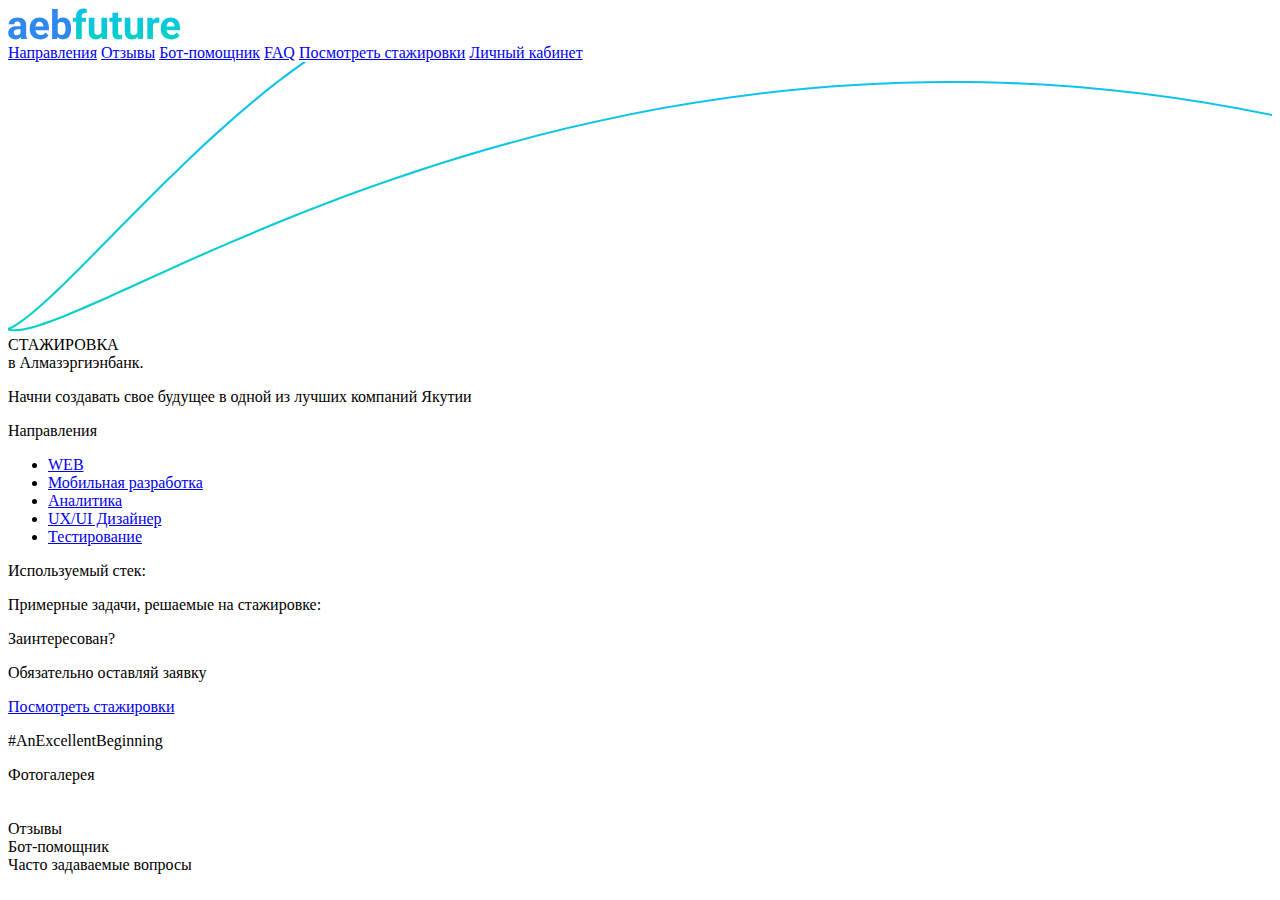
==== src/main/resources/templates/index.html @ 88e12eab "make it better" ====
<!DOCTYPE html>
<html lang="en" xmlns:th="http://www.thymeleaf.org">
    <head>
        <meta charset="utf-8">
	    <meta name="viewport" content="width=device-width, initial scale=1.0">
	    <title>AEB FUTURE</title>
        <link href="../static/plugins/owl.carousel.min.css" th:href="@{/plugins/owl.carousel.min.css}" rel="stylesheet" />
        <link href="../static/plugins/owl.theme.default.min.css" th:href="@{/plugins/owl.theme.default.min.css}" rel="stylesheet" />
        <link href="../static/css/master.css" th:href="@{/css/master.css}" rel="stylesheet" />
    </head>
    <body> 
        <div id="wrapper">
            <header>
                <div class="header-row">
                    <div class="header-logo">
                        <a>
                            <svg width="172" height="32" viewBox="0 0 172 32" fill="none" xmlns="http://www.w3.org/2000/svg">
                            <path d="M12.4922 26.2344V16.8203C12.4922 16.1432 12.3815 15.5638 12.1602 15.082C11.9388 14.5872 11.5938 14.2031 11.125 13.9297C10.6693 13.6562 10.0768 13.5195 9.34766 13.5195C8.72266 13.5195 8.18229 13.6302 7.72656 13.8516C7.27083 14.0599 6.91927 14.3659 6.67188 14.7695C6.42448 15.1602 6.30078 15.6224 6.30078 16.1562H0.675781C0.675781 15.2578 0.884115 14.4049 1.30078 13.5977C1.71745 12.7904 2.32292 12.0807 3.11719 11.4688C3.91146 10.8438 4.85547 10.3555 5.94922 10.0039C7.05599 9.65234 8.29297 9.47656 9.66016 9.47656C11.3008 9.47656 12.7591 9.75 14.0352 10.2969C15.3112 10.8438 16.3138 11.6641 17.043 12.7578C17.7852 13.8516 18.1562 15.2188 18.1562 16.8594V25.9023C18.1562 27.0612 18.2279 28.0117 18.3711 28.7539C18.5143 29.4831 18.7227 30.1211 18.9961 30.668V31H13.3125C13.0391 30.4271 12.8307 29.7109 12.6875 28.8516C12.5573 27.9792 12.4922 27.1068 12.4922 26.2344ZM13.2344 18.1289L13.2734 21.3125H10.1289C9.38672 21.3125 8.74219 21.3971 8.19531 21.5664C7.64844 21.7357 7.19922 21.9766 6.84766 22.2891C6.49609 22.5885 6.23568 22.9401 6.06641 23.3438C5.91016 23.7474 5.83203 24.1901 5.83203 24.6719C5.83203 25.1536 5.94271 25.5898 6.16406 25.9805C6.38542 26.3581 6.70443 26.6576 7.12109 26.8789C7.53776 27.0872 8.02604 27.1914 8.58594 27.1914C9.43229 27.1914 10.168 27.0221 10.793 26.6836C11.418 26.3451 11.8997 25.9284 12.2383 25.4336C12.5898 24.9388 12.7721 24.4701 12.7852 24.0273L14.2695 26.4102C14.0612 26.944 13.7747 27.4974 13.4102 28.0703C13.0586 28.6432 12.6094 29.1836 12.0625 29.6914C11.5156 30.1862 10.8581 30.5964 10.0898 30.9219C9.32161 31.2344 8.41016 31.3906 7.35547 31.3906C6.01432 31.3906 4.79688 31.1237 3.70312 30.5898C2.6224 30.043 1.76302 29.2943 1.125 28.3438C0.5 27.3802 0.1875 26.2865 0.1875 25.0625C0.1875 23.9557 0.395833 22.9727 0.8125 22.1133C1.22917 21.2539 1.84115 20.5312 2.64844 19.9453C3.46875 19.3464 4.49089 18.8971 5.71484 18.5977C6.9388 18.2852 8.35807 18.1289 9.97266 18.1289H13.2344ZM32.2188 31.3906C30.5781 31.3906 29.1068 31.1302 27.8047 30.6094C26.5026 30.0755 25.3958 29.3398 24.4844 28.4023C23.5859 27.4648 22.8958 26.3776 22.4141 25.1406C21.9323 23.8906 21.6914 22.5625 21.6914 21.1562V20.375C21.6914 18.7734 21.9193 17.3086 22.375 15.9805C22.8307 14.6523 23.4818 13.5 24.3281 12.5234C25.1875 11.5469 26.2292 10.7982 27.4531 10.2773C28.6771 9.74349 30.0573 9.47656 31.5938 9.47656C33.0911 9.47656 34.4193 9.72396 35.5781 10.2188C36.737 10.7135 37.707 11.4167 38.4883 12.3281C39.2826 13.2396 39.8815 14.3333 40.2852 15.6094C40.6888 16.8724 40.8906 18.2786 40.8906 19.8281V22.1719H24.0938V18.4219H35.3633V17.9922C35.3633 17.2109 35.2201 16.5143 34.9336 15.9023C34.6602 15.2773 34.2435 14.7826 33.6836 14.418C33.1237 14.0534 32.4076 13.8711 31.5352 13.8711C30.793 13.8711 30.1549 14.0339 29.6211 14.3594C29.0872 14.6849 28.651 15.1406 28.3125 15.7266C27.987 16.3125 27.7396 17.0026 27.5703 17.7969C27.4141 18.5781 27.3359 19.4375 27.3359 20.375V21.1562C27.3359 22.0026 27.4531 22.7839 27.6875 23.5C27.9349 24.2161 28.2799 24.8346 28.7227 25.3555C29.1784 25.8763 29.7253 26.2799 30.3633 26.5664C31.0143 26.8529 31.75 26.9961 32.5703 26.9961C33.5859 26.9961 34.5299 26.8008 35.4023 26.4102C36.2878 26.0065 37.0495 25.401 37.6875 24.5938L40.4219 27.5625C39.9792 28.2005 39.3737 28.8125 38.6055 29.3984C37.8503 29.9844 36.9388 30.4661 35.8711 30.8438C34.8034 31.2083 33.5859 31.3906 32.2188 31.3906ZM44.0938 1H49.7188V26.1562L49.1523 31H44.0938V1ZM63.0977 20.2188V20.6289C63.0977 22.2044 62.9284 23.6497 62.5898 24.9648C62.2643 26.2799 61.7565 27.4193 61.0664 28.3828C60.3763 29.3333 59.5169 30.0755 58.4883 30.6094C57.4727 31.1302 56.2747 31.3906 54.8945 31.3906C53.6055 31.3906 52.4857 31.1302 51.5352 30.6094C50.5977 30.0885 49.8099 29.3529 49.1719 28.4023C48.5339 27.4518 48.0195 26.3385 47.6289 25.0625C47.2383 23.7865 46.9453 22.3932 46.75 20.8828V19.9844C46.9453 18.474 47.2383 17.0807 47.6289 15.8047C48.0195 14.5286 48.5339 13.4154 49.1719 12.4648C49.8099 11.5143 50.5977 10.7786 51.5352 10.2578C52.4727 9.73698 53.5794 9.47656 54.8555 9.47656C56.2487 9.47656 57.4596 9.74349 58.4883 10.2773C59.5299 10.7982 60.3893 11.5404 61.0664 12.5039C61.7565 13.4544 62.2643 14.5872 62.5898 15.9023C62.9284 17.2044 63.0977 18.6432 63.0977 20.2188ZM57.4727 20.6289V20.2188C57.4727 19.3594 57.4076 18.5521 57.2773 17.7969C57.1602 17.0286 56.9518 16.3581 56.6523 15.7852C56.3529 15.1992 55.9427 14.737 55.4219 14.3984C54.9141 14.0599 54.2565 13.8906 53.4492 13.8906C52.681 13.8906 52.0299 14.0208 51.4961 14.2812C50.9622 14.5417 50.5195 14.9062 50.168 15.375C49.8294 15.8438 49.5755 16.4036 49.4062 17.0547C49.237 17.6927 49.1328 18.3958 49.0938 19.1641V21.7227C49.1328 22.7513 49.3021 23.6628 49.6016 24.457C49.9141 25.2383 50.3828 25.8568 51.0078 26.3125C51.6458 26.7552 52.4727 26.9766 53.4883 26.9766C54.2826 26.9766 54.9401 26.8203 55.4609 26.5078C55.9818 26.1953 56.3854 25.7526 56.6719 25.1797C56.9714 24.6068 57.1797 23.9362 57.2969 23.168C57.4141 22.3867 57.4727 21.5404 57.4727 20.6289Z" fill="#2F88F0"/>
                            <path d="M73.7617 31H68.0977V7.99219C68.0977 6.39062 68.4102 5.04297 69.0352 3.94922C69.6732 2.84245 70.5651 2.00911 71.7109 1.44922C72.8698 0.876302 74.2435 0.589844 75.832 0.589844C76.3529 0.589844 76.8542 0.628906 77.3359 0.707031C77.8177 0.772135 78.2865 0.856771 78.7422 0.960938L78.6836 5.19922C78.4362 5.13411 78.1758 5.08854 77.9023 5.0625C77.6289 5.03646 77.3099 5.02344 76.9453 5.02344C76.2682 5.02344 75.6888 5.14062 75.207 5.375C74.7383 5.59635 74.3802 5.92839 74.1328 6.37109C73.8854 6.8138 73.7617 7.35417 73.7617 7.99219V31ZM77.9805 9.86719V13.8516H64.9531V9.86719H77.9805ZM93.4297 25.9414V9.86719H99.0547V31H93.7617L93.4297 25.9414ZM94.0547 21.6055L95.7148 21.5664C95.7148 22.9727 95.5521 24.2812 95.2266 25.4922C94.901 26.6901 94.4128 27.7318 93.7617 28.6172C93.1107 29.4896 92.2904 30.1732 91.3008 30.668C90.3112 31.1497 89.1458 31.3906 87.8047 31.3906C86.776 31.3906 85.8255 31.2474 84.9531 30.9609C84.0938 30.6615 83.3516 30.1992 82.7266 29.5742C82.1146 28.9362 81.6328 28.1224 81.2812 27.1328C80.9427 26.1302 80.7734 24.9258 80.7734 23.5195V9.86719H86.3984V23.5586C86.3984 24.1836 86.4701 24.7109 86.6133 25.1406C86.7695 25.5703 86.9844 25.9219 87.2578 26.1953C87.5312 26.4688 87.8503 26.6641 88.2148 26.7812C88.5924 26.8984 89.0091 26.957 89.4648 26.957C90.6237 26.957 91.5352 26.7227 92.1992 26.2539C92.8763 25.7852 93.3516 25.1471 93.625 24.3398C93.9115 23.5195 94.0547 22.6081 94.0547 21.6055ZM113.703 9.86719V13.8516H101.398V9.86719H113.703ZM104.445 4.65234H110.07V24.6328C110.07 25.2448 110.148 25.7135 110.305 26.0391C110.474 26.3646 110.721 26.5924 111.047 26.7227C111.372 26.8398 111.783 26.8984 112.277 26.8984C112.629 26.8984 112.941 26.8854 113.215 26.8594C113.501 26.8203 113.742 26.7812 113.938 26.7422L113.957 30.8828C113.475 31.0391 112.954 31.1628 112.395 31.2539C111.835 31.3451 111.216 31.3906 110.539 31.3906C109.302 31.3906 108.221 31.1888 107.297 30.7852C106.385 30.3685 105.682 29.7044 105.188 28.793C104.693 27.8815 104.445 26.6836 104.445 25.1992V4.65234ZM129.406 25.9414V9.86719H135.031V31H129.738L129.406 25.9414ZM130.031 21.6055L131.691 21.5664C131.691 22.9727 131.529 24.2812 131.203 25.4922C130.878 26.6901 130.389 27.7318 129.738 28.6172C129.087 29.4896 128.267 30.1732 127.277 30.668C126.288 31.1497 125.122 31.3906 123.781 31.3906C122.753 31.3906 121.802 31.2474 120.93 30.9609C120.07 30.6615 119.328 30.1992 118.703 29.5742C118.091 28.9362 117.609 28.1224 117.258 27.1328C116.919 26.1302 116.75 24.9258 116.75 23.5195V9.86719H122.375V23.5586C122.375 24.1836 122.447 24.7109 122.59 25.1406C122.746 25.5703 122.961 25.9219 123.234 26.1953C123.508 26.4688 123.827 26.6641 124.191 26.7812C124.569 26.8984 124.986 26.957 125.441 26.957C126.6 26.957 127.512 26.7227 128.176 26.2539C128.853 25.7852 129.328 25.1471 129.602 24.3398C129.888 23.5195 130.031 22.6081 130.031 21.6055ZM144.953 14.4766V31H139.328V9.86719H144.621L144.953 14.4766ZM151.32 9.73047L151.223 14.9453C150.949 14.9062 150.617 14.8737 150.227 14.8477C149.849 14.8086 149.504 14.7891 149.191 14.7891C148.397 14.7891 147.707 14.8932 147.121 15.1016C146.548 15.2969 146.066 15.5898 145.676 15.9805C145.298 16.3711 145.012 16.8464 144.816 17.4062C144.634 17.9661 144.53 18.6042 144.504 19.3203L143.371 18.9688C143.371 17.6016 143.508 16.3451 143.781 15.1992C144.055 14.0404 144.452 13.0312 144.973 12.1719C145.507 11.3125 146.158 10.6484 146.926 10.1797C147.694 9.71094 148.573 9.47656 149.562 9.47656C149.875 9.47656 150.194 9.5026 150.52 9.55469C150.845 9.59375 151.112 9.65234 151.32 9.73047ZM163.312 31.3906C161.672 31.3906 160.201 31.1302 158.898 30.6094C157.596 30.0755 156.49 29.3398 155.578 28.4023C154.68 27.4648 153.99 26.3776 153.508 25.1406C153.026 23.8906 152.785 22.5625 152.785 21.1562V20.375C152.785 18.7734 153.013 17.3086 153.469 15.9805C153.924 14.6523 154.576 13.5 155.422 12.5234C156.281 11.5469 157.323 10.7982 158.547 10.2773C159.771 9.74349 161.151 9.47656 162.688 9.47656C164.185 9.47656 165.513 9.72396 166.672 10.2188C167.831 10.7135 168.801 11.4167 169.582 12.3281C170.376 13.2396 170.975 14.3333 171.379 15.6094C171.783 16.8724 171.984 18.2786 171.984 19.8281V22.1719H155.188V18.4219H166.457V17.9922C166.457 17.2109 166.314 16.5143 166.027 15.9023C165.754 15.2773 165.337 14.7826 164.777 14.418C164.217 14.0534 163.501 13.8711 162.629 13.8711C161.887 13.8711 161.249 14.0339 160.715 14.3594C160.181 14.6849 159.745 15.1406 159.406 15.7266C159.081 16.3125 158.833 17.0026 158.664 17.7969C158.508 18.5781 158.43 19.4375 158.43 20.375V21.1562C158.43 22.0026 158.547 22.7839 158.781 23.5C159.029 24.2161 159.374 24.8346 159.816 25.3555C160.272 25.8763 160.819 26.2799 161.457 26.5664C162.108 26.8529 162.844 26.9961 163.664 26.9961C164.68 26.9961 165.624 26.8008 166.496 26.4102C167.382 26.0065 168.143 25.401 168.781 24.5938L171.516 27.5625C171.073 28.2005 170.467 28.8125 169.699 29.3984C168.944 29.9844 168.033 30.4661 166.965 30.8438C165.897 31.2083 164.68 31.3906 163.312 31.3906Z" fill="url(#paint0_linear_104_14)"/>
                            <defs>
                            <linearGradient id="paint0_linear_104_14" x1="85.5" y1="-6" x2="85.5" y2="31" gradientUnits="userSpaceOnUse">
                            <stop stop-color="#11BEF4"/>
                            <stop offset="1" stop-color="#02D1C5"/>
                            </linearGradient>
                            </defs>
                            </svg>
                        </a>
                    </div>
                    <div class="header-tabs">
                        <a href="#main-directions">Направления</a>
                        <a href="#main-reviews">Отзывы</a>
                        <a href="#main-chat-bot">Бот-помощник</a>
                        <a href="#main-faq">FAQ</a>
                        <a href="/interns" class="header-internships">Посмотреть стажировки</a>
                        <a href="/profile" class="header-personal-account">Личный кабинет</a>
                    </div>
                </div>
            </header>
            <main>
                <div id="main-intro">
					<svg viewBox="0 0 1200 256" fill="none" xmlns="http://www.w3.org/2000/svg">
						<path fill-rule="evenodd" clip-rule="evenodd" d="M279.835 0C241.133 27.1941 202.856 61.0609 167.337 95.0863C141.725 119.621 117.527 144.259 95.6226 166.561C93.5442 168.677 91.4865 170.772 89.4502 172.844C65.9421 196.763 45.3045 217.585 28.65 232.158C20.3213 239.446 13.0217 245.141 6.88165 248.876C4.35772 250.412 2.06379 251.594 0 252.423V254.946C1.21827 255.288 2.54491 255.507 3.97239 255.615C9.82482 256.058 17.5943 254.647 27.1364 251.783C36.7011 248.912 48.1444 244.55 61.3815 239.012C78.9798 231.649 99.76 222.205 123.571 211.383L123.571 211.383C171.483 189.606 231.666 162.253 302.883 135.064C515.875 53.7475 826.983 -25.8377 1200 51.3034V49.2611C826.656 -27.8435 515.288 51.8308 302.169 133.195C230.91 160.401 170.569 187.824 122.621 209.616L122.621 209.616L122.62 209.616L122.62 209.616C98.8423 220.423 78.1122 229.844 60.6096 237.167C47.3951 242.696 36.0267 247.027 26.5615 249.868C17.0738 252.715 9.59526 254.035 4.1234 253.621C3.60653 253.582 3.10961 253.527 2.6323 253.457C4.31259 252.671 6.07797 251.706 7.92109 250.585C14.2069 246.761 21.6073 240.978 29.9671 233.663C46.6896 219.03 67.3833 198.15 90.8766 174.246C92.9126 172.174 94.9697 170.08 97.0473 167.964C118.954 145.66 143.132 121.043 168.72 96.5305C204.953 61.8217 243.974 27.362 283.325 0H279.835Z" fill="url(#paint0_linear_102_8)"/>
						<defs>
						<linearGradient id="paint0_linear_102_8" x1="600.5" y1="-31.2074" x2="600.5" y2="255.695" gradientUnits="userSpaceOnUse">
						<stop stop-color="#11BEF4"/>
						<stop offset="1" stop-color="#02D1C5"/>
						</linearGradient>
						</defs>
					</svg>
                    <div class="main-intro-aeb">
                        <span class="main-intro-aeb-title">СТАЖИРОВКА</span><br>
                        <span class="main-intro-aeb-title">в <span class="main-intro-aeb-title-gradient">Алмазэргиэнбанк</span>.</span><br>
                    </div>
                    <div class="main-intro-aeb-subtitle">
                        <p>Начни создавать свое будущее в одной из лучших компаний Якутии</p>
                    </div>
                </div> 
                
            
                <div id="main-directions" class="section">
                    <div class="line-title">
                        <span>Направления</span>
                    </div>


                    <div id="tabs" class="section">
                        <ul class="tabs-nav">
                            <li><a href="#tab-1">WEB</a></li>
                            <li><a href="#tab-2">Мобильная разработка</a></li>
                            <li><a href="#tab-2">Аналитика</a></li>
                            <li><a href="#tab-2">UX/UI Дизайнер</a></li>
                            <li><a href="#tab-2">Тестирование</a></li>
                        </ul>	
                        
                        <div class="tabs-items">
                            <div class="tabs-item" id="tab-1">
                                <p>Используемый стек:</p>
                                <p>Примерные задачи, решаемые на стажировке:</p>
                            </div>
                            <div class="tabs-item" id="tab-2">
                                
                            </div>
                        </div>
                    </div> 
                    <div class="main-directions-footer ">
                        <p class="center">Заинтересован?</p>
                        <p class="center">Обязательно оставляй заявку</p>
                        <a href="interns.html" class="header-internships center">Посмотреть стажировки</a>
                    </div>
                </div>
                <div class="section">
                    <div class="main-banner">
                        <p class="main-banner-title">#AnExcellentBeginning</p>
                    </div>
                </div>
                
                <div class="section">
                    <div class="line-title">
                        <span>Фотогалерея</span>
                    </div>
                    <div class="owl-carousel section">
                        <div> 
                            <img th:src="@{images/photo_2022-06-29_17-11-26.jpg}" alt="">
                        </div>
                        <div> 
                            <img th:src="@{images/a8ae780f3c146cd2e94a264311df1150.jpg}" alt="">
                        </div>
                    </div>
                </div>
                <div id="main-reviews" class="section">
                    <div class="line-title">
                        <span>Отзывы</span>
                    </div>
                </div>
                <div id="main-chat-bot" class="section">
                    <div class="line-title">
                        <span>Бот-помощник</span>
                    </div>
                </div>
                <div id="main-faq" class="section">
                    <div class="line-title">
                        <span>Часто задаваемые вопросы</span>
                    </div>
                </div>
            </main>

            <footer>

            </footer>
        </div>
        <script src="https://ajax.googleapis.com/ajax/libs/jquery/3.6.0/jquery.min.js"></script>
        <script src="plugins/jquery.malihu.PageScroll2id.js"></script>
        <script src="plugins/owl.carousel.min.js"></script>
        <script src="js/main.js"></script>
    </body>
</html>
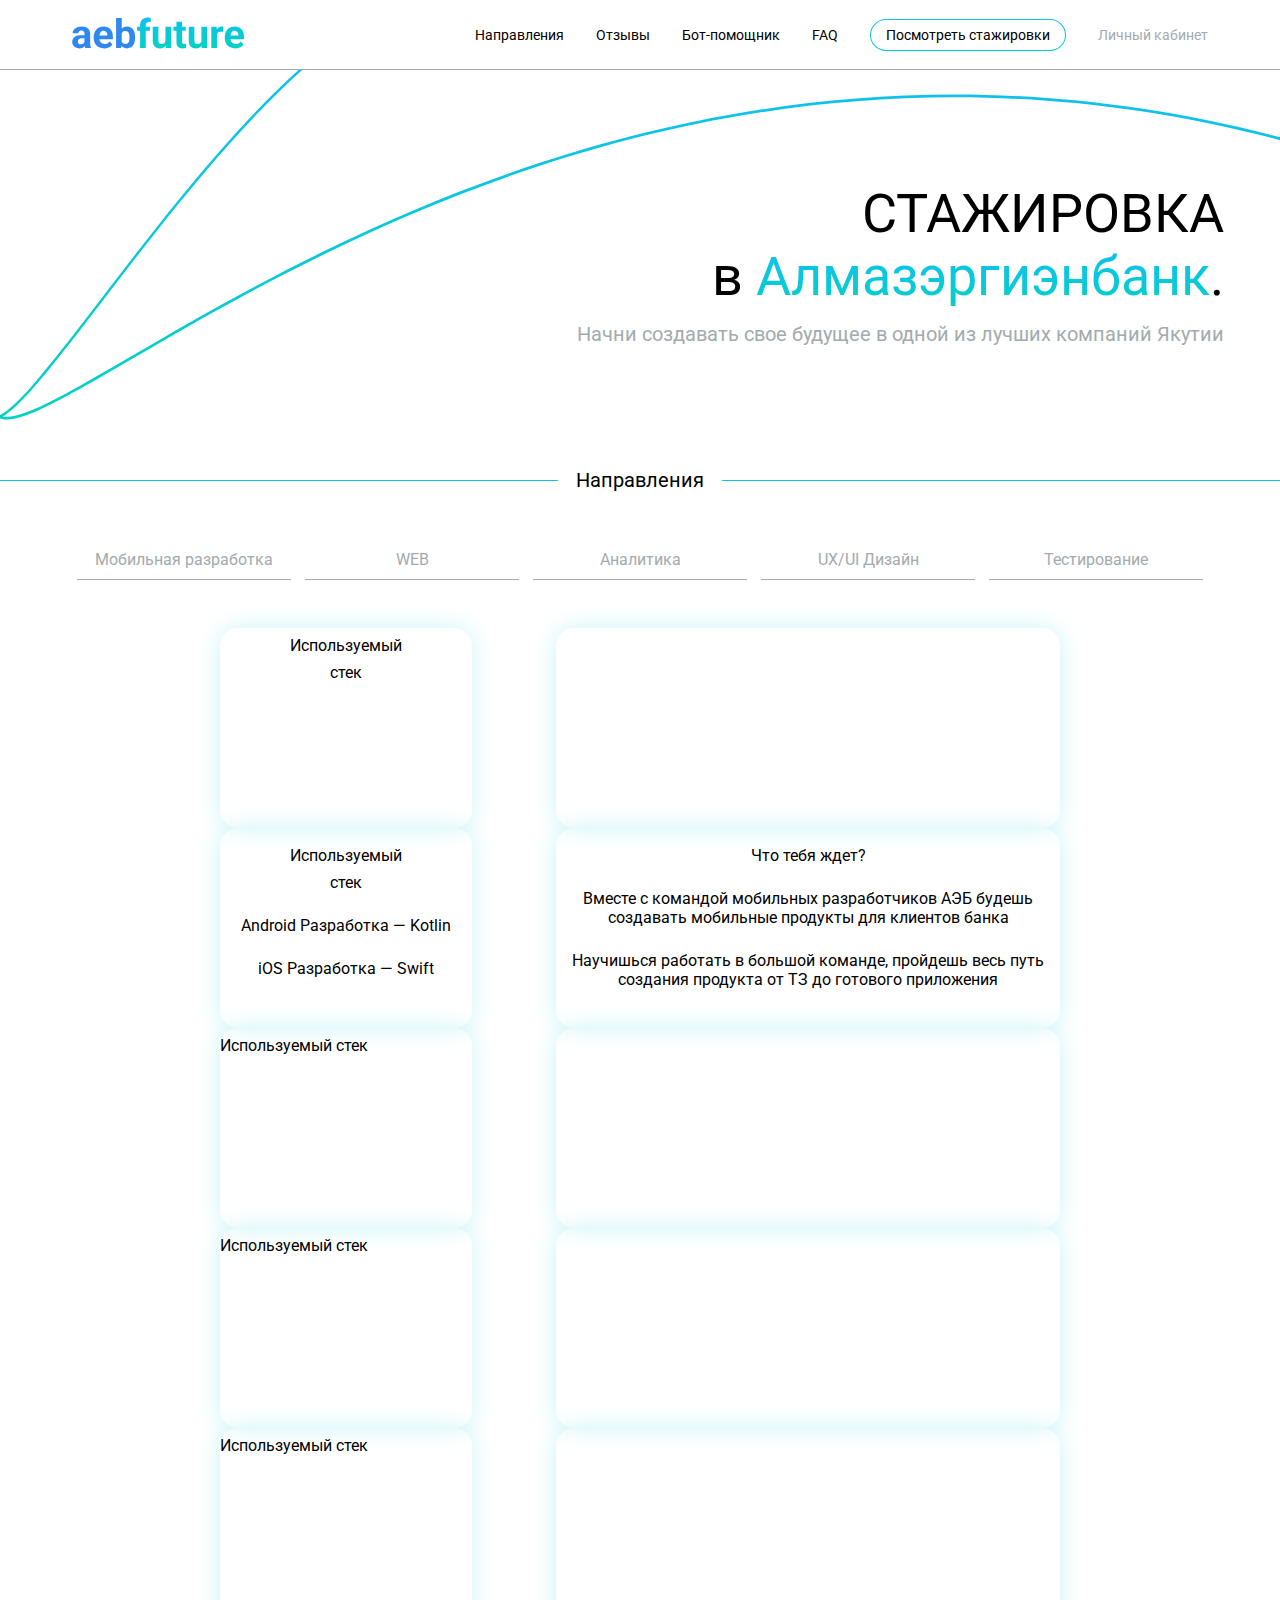
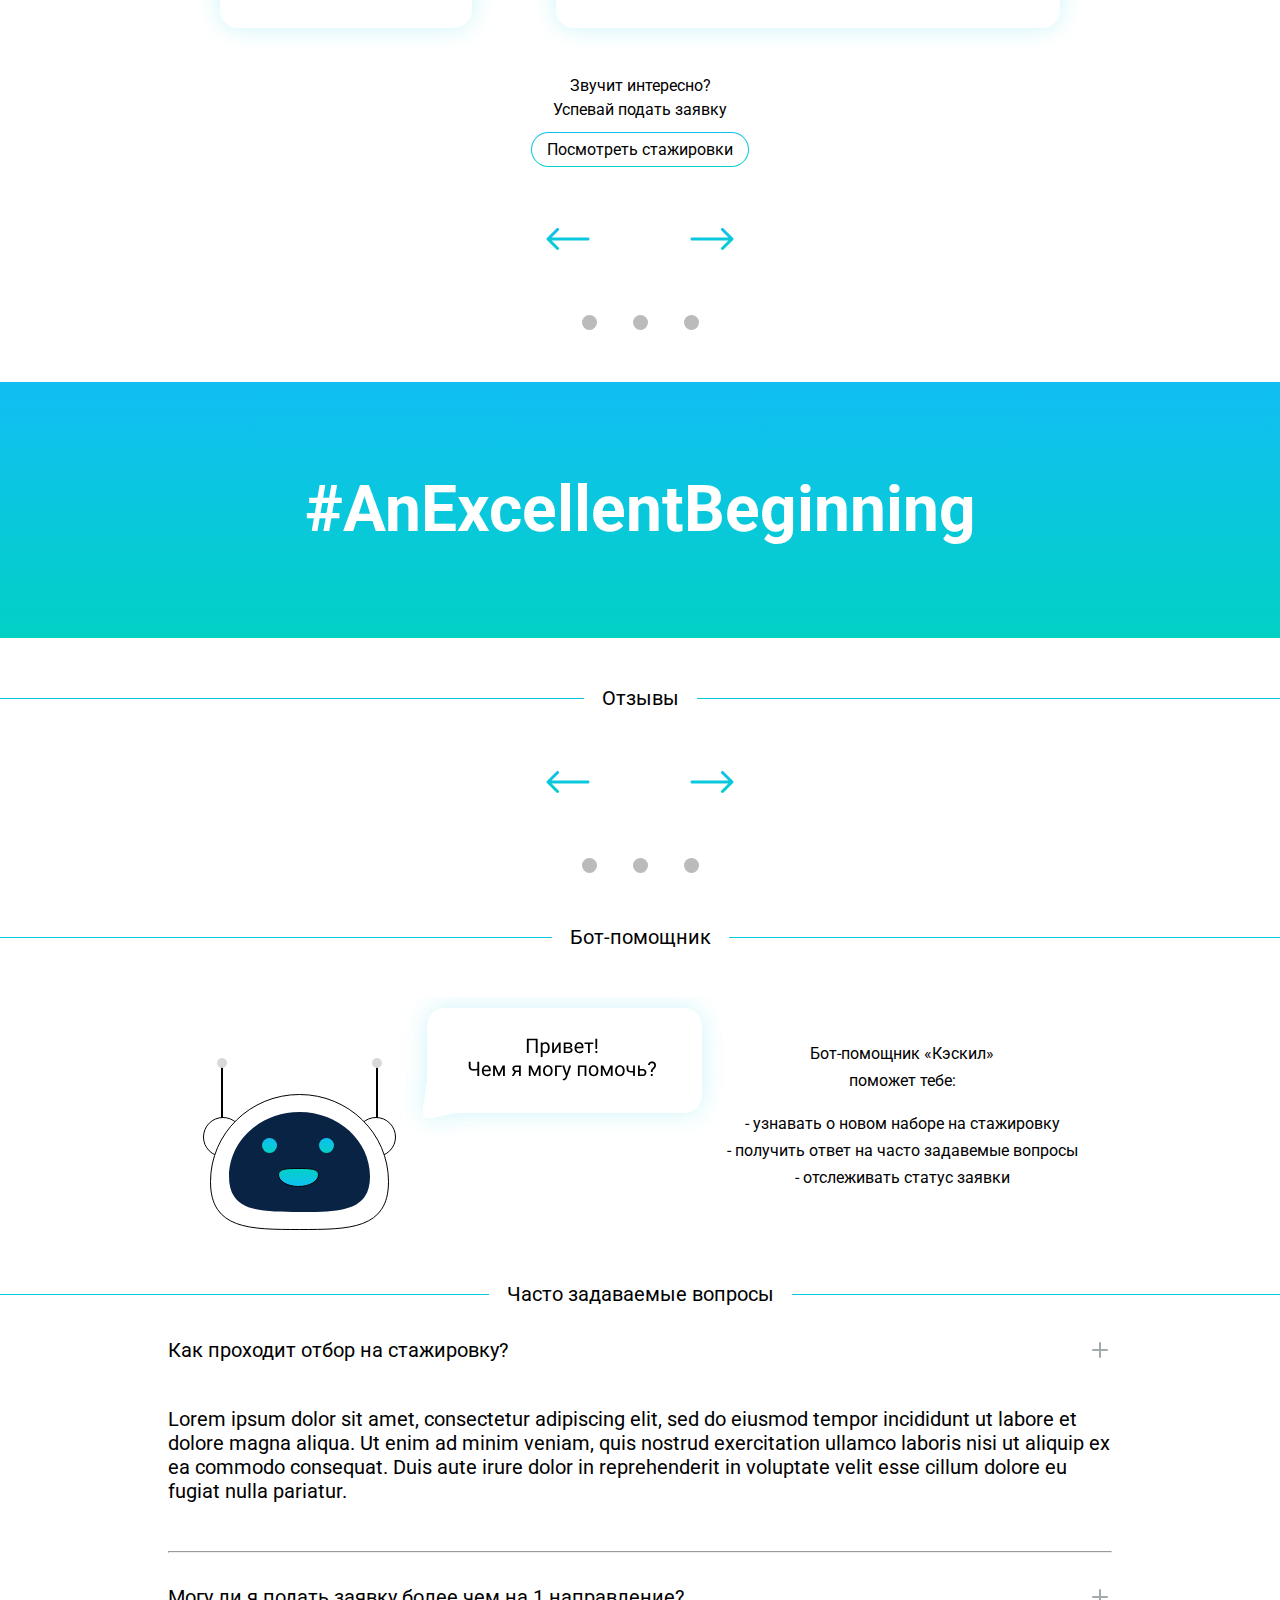
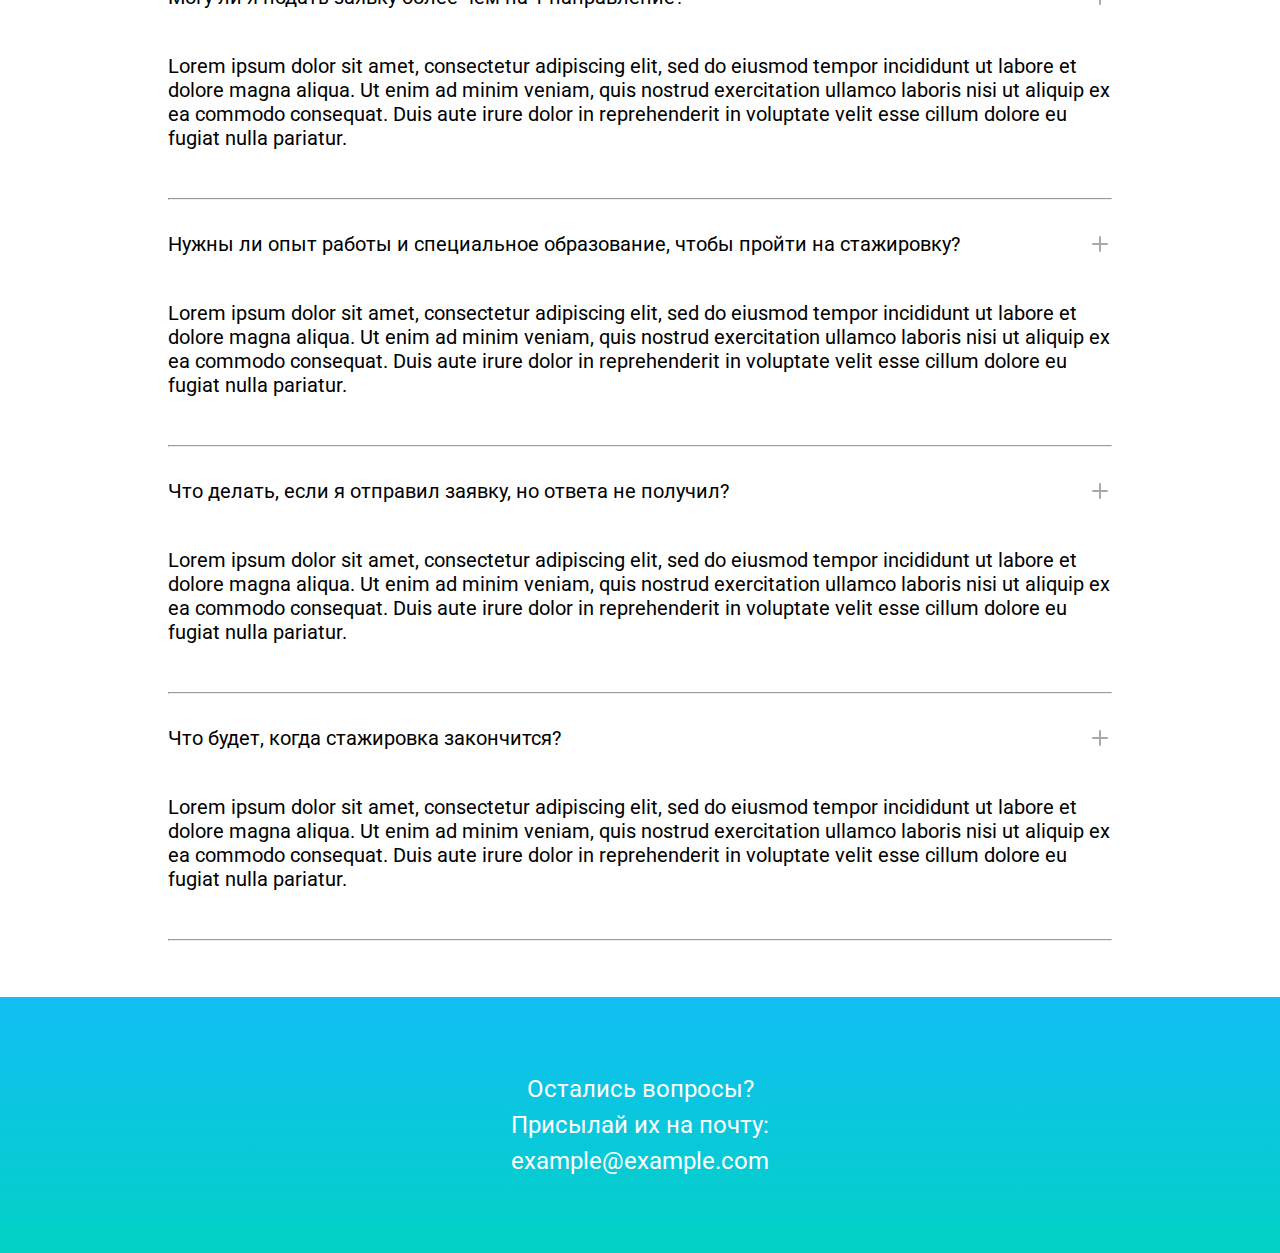
==== commit 7fa92762: "Add files" ====
--- a/src/main/resources/templates/index.html
+++ b/src/main/resources/templates/index.html
@@ -1,136 +1,420 @@
 <!DOCTYPE html>
 <html lang="en" xmlns:th="http://www.thymeleaf.org">
-    <head>
-        <meta charset="utf-8">
-	    <meta name="viewport" content="width=device-width, initial scale=1.0">
-	    <title>AEB FUTURE</title>
-        <link href="../static/plugins/owl.carousel.min.css" th:href="@{/plugins/owl.carousel.min.css}" rel="stylesheet" />
-        <link href="../static/plugins/owl.theme.default.min.css" th:href="@{/plugins/owl.theme.default.min.css}" rel="stylesheet" />
-        <link href="../static/css/master.css" th:href="@{/css/master.css}" rel="stylesheet" />
-    </head>
-    <body> 
-        <div id="wrapper">
-            <header>
-                <div class="header-row">
-                    <div class="header-logo">
-                        <a>
-                            <svg width="172" height="32" viewBox="0 0 172 32" fill="none" xmlns="http://www.w3.org/2000/svg">
-                            <path d="M12.4922 26.2344V16.8203C12.4922 16.1432 12.3815 15.5638 12.1602 15.082C11.9388 14.5872 11.5938 14.2031 11.125 13.9297C10.6693 13.6562 10.0768 13.5195 9.34766 13.5195C8.72266 13.5195 8.18229 13.6302 7.72656 13.8516C7.27083 14.0599 6.91927 14.3659 6.67188 14.7695C6.42448 15.1602 6.30078 15.6224 6.30078 16.1562H0.675781C0.675781 15.2578 0.884115 14.4049 1.30078 13.5977C1.71745 12.7904 2.32292 12.0807 3.11719 11.4688C3.91146 10.8438 4.85547 10.3555 5.94922 10.0039C7.05599 9.65234 8.29297 9.47656 9.66016 9.47656C11.3008 9.47656 12.7591 9.75 14.0352 10.2969C15.3112 10.8438 16.3138 11.6641 17.043 12.7578C17.7852 13.8516 18.1562 15.2188 18.1562 16.8594V25.9023C18.1562 27.0612 18.2279 28.0117 18.3711 28.7539C18.5143 29.4831 18.7227 30.1211 18.9961 30.668V31H13.3125C13.0391 30.4271 12.8307 29.7109 12.6875 28.8516C12.5573 27.9792 12.4922 27.1068 12.4922 26.2344ZM13.2344 18.1289L13.2734 21.3125H10.1289C9.38672 21.3125 8.74219 21.3971 8.19531 21.5664C7.64844 21.7357 7.19922 21.9766 6.84766 22.2891C6.49609 22.5885 6.23568 22.9401 6.06641 23.3438C5.91016 23.7474 5.83203 24.1901 5.83203 24.6719C5.83203 25.1536 5.94271 25.5898 6.16406 25.9805C6.38542 26.3581 6.70443 26.6576 7.12109 26.8789C7.53776 27.0872 8.02604 27.1914 8.58594 27.1914C9.43229 27.1914 10.168 27.0221 10.793 26.6836C11.418 26.3451 11.8997 25.9284 12.2383 25.4336C12.5898 24.9388 12.7721 24.4701 12.7852 24.0273L14.2695 26.4102C14.0612 26.944 13.7747 27.4974 13.4102 28.0703C13.0586 28.6432 12.6094 29.1836 12.0625 29.6914C11.5156 30.1862 10.8581 30.5964 10.0898 30.9219C9.32161 31.2344 8.41016 31.3906 7.35547 31.3906C6.01432 31.3906 4.79688 31.1237 3.70312 30.5898C2.6224 30.043 1.76302 29.2943 1.125 28.3438C0.5 27.3802 0.1875 26.2865 0.1875 25.0625C0.1875 23.9557 0.395833 22.9727 0.8125 22.1133C1.22917 21.2539 1.84115 20.5312 2.64844 19.9453C3.46875 19.3464 4.49089 18.8971 5.71484 18.5977C6.9388 18.2852 8.35807 18.1289 9.97266 18.1289H13.2344ZM32.2188 31.3906C30.5781 31.3906 29.1068 31.1302 27.8047 30.6094C26.5026 30.0755 25.3958 29.3398 24.4844 28.4023C23.5859 27.4648 22.8958 26.3776 22.4141 25.1406C21.9323 23.8906 21.6914 22.5625 21.6914 21.1562V20.375C21.6914 18.7734 21.9193 17.3086 22.375 15.9805C22.8307 14.6523 23.4818 13.5 24.3281 12.5234C25.1875 11.5469 26.2292 10.7982 27.4531 10.2773C28.6771 9.74349 30.0573 9.47656 31.5938 9.47656C33.0911 9.47656 34.4193 9.72396 35.5781 10.2188C36.737 10.7135 37.707 11.4167 38.4883 12.3281C39.2826 13.2396 39.8815 14.3333 40.2852 15.6094C40.6888 16.8724 40.8906 18.2786 40.8906 19.8281V22.1719H24.0938V18.4219H35.3633V17.9922C35.3633 17.2109 35.2201 16.5143 34.9336 15.9023C34.6602 15.2773 34.2435 14.7826 33.6836 14.418C33.1237 14.0534 32.4076 13.8711 31.5352 13.8711C30.793 13.8711 30.1549 14.0339 29.6211 14.3594C29.0872 14.6849 28.651 15.1406 28.3125 15.7266C27.987 16.3125 27.7396 17.0026 27.5703 17.7969C27.4141 18.5781 27.3359 19.4375 27.3359 20.375V21.1562C27.3359 22.0026 27.4531 22.7839 27.6875 23.5C27.9349 24.2161 28.2799 24.8346 28.7227 25.3555C29.1784 25.8763 29.7253 26.2799 30.3633 26.5664C31.0143 26.8529 31.75 26.9961 32.5703 26.9961C33.5859 26.9961 34.5299 26.8008 35.4023 26.4102C36.2878 26.0065 37.0495 25.401 37.6875 24.5938L40.4219 27.5625C39.9792 28.2005 39.3737 28.8125 38.6055 29.3984C37.8503 29.9844 36.9388 30.4661 35.8711 30.8438C34.8034 31.2083 33.5859 31.3906 32.2188 31.3906ZM44.0938 1H49.7188V26.1562L49.1523 31H44.0938V1ZM63.0977 20.2188V20.6289C63.0977 22.2044 62.9284 23.6497 62.5898 24.9648C62.2643 26.2799 61.7565 27.4193 61.0664 28.3828C60.3763 29.3333 59.5169 30.0755 58.4883 30.6094C57.4727 31.1302 56.2747 31.3906 54.8945 31.3906C53.6055 31.3906 52.4857 31.1302 51.5352 30.6094C50.5977 30.0885 49.8099 29.3529 49.1719 28.4023C48.5339 27.4518 48.0195 26.3385 47.6289 25.0625C47.2383 23.7865 46.9453 22.3932 46.75 20.8828V19.9844C46.9453 18.474 47.2383 17.0807 47.6289 15.8047C48.0195 14.5286 48.5339 13.4154 49.1719 12.4648C49.8099 11.5143 50.5977 10.7786 51.5352 10.2578C52.4727 9.73698 53.5794 9.47656 54.8555 9.47656C56.2487 9.47656 57.4596 9.74349 58.4883 10.2773C59.5299 10.7982 60.3893 11.5404 61.0664 12.5039C61.7565 13.4544 62.2643 14.5872 62.5898 15.9023C62.9284 17.2044 63.0977 18.6432 63.0977 20.2188ZM57.4727 20.6289V20.2188C57.4727 19.3594 57.4076 18.5521 57.2773 17.7969C57.1602 17.0286 56.9518 16.3581 56.6523 15.7852C56.3529 15.1992 55.9427 14.737 55.4219 14.3984C54.9141 14.0599 54.2565 13.8906 53.4492 13.8906C52.681 13.8906 52.0299 14.0208 51.4961 14.2812C50.9622 14.5417 50.5195 14.9062 50.168 15.375C49.8294 15.8438 49.5755 16.4036 49.4062 17.0547C49.237 17.6927 49.1328 18.3958 49.0938 19.1641V21.7227C49.1328 22.7513 49.3021 23.6628 49.6016 24.457C49.9141 25.2383 50.3828 25.8568 51.0078 26.3125C51.6458 26.7552 52.4727 26.9766 53.4883 26.9766C54.2826 26.9766 54.9401 26.8203 55.4609 26.5078C55.9818 26.1953 56.3854 25.7526 56.6719 25.1797C56.9714 24.6068 57.1797 23.9362 57.2969 23.168C57.4141 22.3867 57.4727 21.5404 57.4727 20.6289Z" fill="#2F88F0"/>
-                            <path d="M73.7617 31H68.0977V7.99219C68.0977 6.39062 68.4102 5.04297 69.0352 3.94922C69.6732 2.84245 70.5651 2.00911 71.7109 1.44922C72.8698 0.876302 74.2435 0.589844 75.832 0.589844C76.3529 0.589844 76.8542 0.628906 77.3359 0.707031C77.8177 0.772135 78.2865 0.856771 78.7422 0.960938L78.6836 5.19922C78.4362 5.13411 78.1758 5.08854 77.9023 5.0625C77.6289 5.03646 77.3099 5.02344 76.9453 5.02344C76.2682 5.02344 75.6888 5.14062 75.207 5.375C74.7383 5.59635 74.3802 5.92839 74.1328 6.37109C73.8854 6.8138 73.7617 7.35417 73.7617 7.99219V31ZM77.9805 9.86719V13.8516H64.9531V9.86719H77.9805ZM93.4297 25.9414V9.86719H99.0547V31H93.7617L93.4297 25.9414ZM94.0547 21.6055L95.7148 21.5664C95.7148 22.9727 95.5521 24.2812 95.2266 25.4922C94.901 26.6901 94.4128 27.7318 93.7617 28.6172C93.1107 29.4896 92.2904 30.1732 91.3008 30.668C90.3112 31.1497 89.1458 31.3906 87.8047 31.3906C86.776 31.3906 85.8255 31.2474 84.9531 30.9609C84.0938 30.6615 83.3516 30.1992 82.7266 29.5742C82.1146 28.9362 81.6328 28.1224 81.2812 27.1328C80.9427 26.1302 80.7734 24.9258 80.7734 23.5195V9.86719H86.3984V23.5586C86.3984 24.1836 86.4701 24.7109 86.6133 25.1406C86.7695 25.5703 86.9844 25.9219 87.2578 26.1953C87.5312 26.4688 87.8503 26.6641 88.2148 26.7812C88.5924 26.8984 89.0091 26.957 89.4648 26.957C90.6237 26.957 91.5352 26.7227 92.1992 26.2539C92.8763 25.7852 93.3516 25.1471 93.625 24.3398C93.9115 23.5195 94.0547 22.6081 94.0547 21.6055ZM113.703 9.86719V13.8516H101.398V9.86719H113.703ZM104.445 4.65234H110.07V24.6328C110.07 25.2448 110.148 25.7135 110.305 26.0391C110.474 26.3646 110.721 26.5924 111.047 26.7227C111.372 26.8398 111.783 26.8984 112.277 26.8984C112.629 26.8984 112.941 26.8854 113.215 26.8594C113.501 26.8203 113.742 26.7812 113.938 26.7422L113.957 30.8828C113.475 31.0391 112.954 31.1628 112.395 31.2539C111.835 31.3451 111.216 31.3906 110.539 31.3906C109.302 31.3906 108.221 31.1888 107.297 30.7852C106.385 30.3685 105.682 29.7044 105.188 28.793C104.693 27.8815 104.445 26.6836 104.445 25.1992V4.65234ZM129.406 25.9414V9.86719H135.031V31H129.738L129.406 25.9414ZM130.031 21.6055L131.691 21.5664C131.691 22.9727 131.529 24.2812 131.203 25.4922C130.878 26.6901 130.389 27.7318 129.738 28.6172C129.087 29.4896 128.267 30.1732 127.277 30.668C126.288 31.1497 125.122 31.3906 123.781 31.3906C122.753 31.3906 121.802 31.2474 120.93 30.9609C120.07 30.6615 119.328 30.1992 118.703 29.5742C118.091 28.9362 117.609 28.1224 117.258 27.1328C116.919 26.1302 116.75 24.9258 116.75 23.5195V9.86719H122.375V23.5586C122.375 24.1836 122.447 24.7109 122.59 25.1406C122.746 25.5703 122.961 25.9219 123.234 26.1953C123.508 26.4688 123.827 26.6641 124.191 26.7812C124.569 26.8984 124.986 26.957 125.441 26.957C126.6 26.957 127.512 26.7227 128.176 26.2539C128.853 25.7852 129.328 25.1471 129.602 24.3398C129.888 23.5195 130.031 22.6081 130.031 21.6055ZM144.953 14.4766V31H139.328V9.86719H144.621L144.953 14.4766ZM151.32 9.73047L151.223 14.9453C150.949 14.9062 150.617 14.8737 150.227 14.8477C149.849 14.8086 149.504 14.7891 149.191 14.7891C148.397 14.7891 147.707 14.8932 147.121 15.1016C146.548 15.2969 146.066 15.5898 145.676 15.9805C145.298 16.3711 145.012 16.8464 144.816 17.4062C144.634 17.9661 144.53 18.6042 144.504 19.3203L143.371 18.9688C143.371 17.6016 143.508 16.3451 143.781 15.1992C144.055 14.0404 144.452 13.0312 144.973 12.1719C145.507 11.3125 146.158 10.6484 146.926 10.1797C147.694 9.71094 148.573 9.47656 149.562 9.47656C149.875 9.47656 150.194 9.5026 150.52 9.55469C150.845 9.59375 151.112 9.65234 151.32 9.73047ZM163.312 31.3906C161.672 31.3906 160.201 31.1302 158.898 30.6094C157.596 30.0755 156.49 29.3398 155.578 28.4023C154.68 27.4648 153.99 26.3776 153.508 25.1406C153.026 23.8906 152.785 22.5625 152.785 21.1562V20.375C152.785 18.7734 153.013 17.3086 153.469 15.9805C153.924 14.6523 154.576 13.5 155.422 12.5234C156.281 11.5469 157.323 10.7982 158.547 10.2773C159.771 9.74349 161.151 9.47656 162.688 9.47656C164.185 9.47656 165.513 9.72396 166.672 10.2188C167.831 10.7135 168.801 11.4167 169.582 12.3281C170.376 13.2396 170.975 14.3333 171.379 15.6094C171.783 16.8724 171.984 18.2786 171.984 19.8281V22.1719H155.188V18.4219H166.457V17.9922C166.457 17.2109 166.314 16.5143 166.027 15.9023C165.754 15.2773 165.337 14.7826 164.777 14.418C164.217 14.0534 163.501 13.8711 162.629 13.8711C161.887 13.8711 161.249 14.0339 160.715 14.3594C160.181 14.6849 159.745 15.1406 159.406 15.7266C159.081 16.3125 158.833 17.0026 158.664 17.7969C158.508 18.5781 158.43 19.4375 158.43 20.375V21.1562C158.43 22.0026 158.547 22.7839 158.781 23.5C159.029 24.2161 159.374 24.8346 159.816 25.3555C160.272 25.8763 160.819 26.2799 161.457 26.5664C162.108 26.8529 162.844 26.9961 163.664 26.9961C164.68 26.9961 165.624 26.8008 166.496 26.4102C167.382 26.0065 168.143 25.401 168.781 24.5938L171.516 27.5625C171.073 28.2005 170.467 28.8125 169.699 29.3984C168.944 29.9844 168.033 30.4661 166.965 30.8438C165.897 31.2083 164.68 31.3906 163.312 31.3906Z" fill="url(#paint0_linear_104_14)"/>
-                            <defs>
-                            <linearGradient id="paint0_linear_104_14" x1="85.5" y1="-6" x2="85.5" y2="31" gradientUnits="userSpaceOnUse">
-                            <stop stop-color="#11BEF4"/>
-                            <stop offset="1" stop-color="#02D1C5"/>
-                            </linearGradient>
-                            </defs>
-                            </svg>
-                        </a>
-                    </div>
-                    <div class="header-tabs">
-                        <a href="#main-directions">Направления</a>
-                        <a href="#main-reviews">Отзывы</a>
-                        <a href="#main-chat-bot">Бот-помощник</a>
-                        <a href="#main-faq">FAQ</a>
-                        <a href="/interns" class="header-internships">Посмотреть стажировки</a>
-                        <a href="/profile" class="header-personal-account">Личный кабинет</a>
-                    </div>
-                </div>
-            </header>
-            <main>
-                <div id="main-intro">
-					<svg viewBox="0 0 1200 256" fill="none" xmlns="http://www.w3.org/2000/svg">
-						<path fill-rule="evenodd" clip-rule="evenodd" d="M279.835 0C241.133 27.1941 202.856 61.0609 167.337 95.0863C141.725 119.621 117.527 144.259 95.6226 166.561C93.5442 168.677 91.4865 170.772 89.4502 172.844C65.9421 196.763 45.3045 217.585 28.65 232.158C20.3213 239.446 13.0217 245.141 6.88165 248.876C4.35772 250.412 2.06379 251.594 0 252.423V254.946C1.21827 255.288 2.54491 255.507 3.97239 255.615C9.82482 256.058 17.5943 254.647 27.1364 251.783C36.7011 248.912 48.1444 244.55 61.3815 239.012C78.9798 231.649 99.76 222.205 123.571 211.383L123.571 211.383C171.483 189.606 231.666 162.253 302.883 135.064C515.875 53.7475 826.983 -25.8377 1200 51.3034V49.2611C826.656 -27.8435 515.288 51.8308 302.169 133.195C230.91 160.401 170.569 187.824 122.621 209.616L122.621 209.616L122.62 209.616L122.62 209.616C98.8423 220.423 78.1122 229.844 60.6096 237.167C47.3951 242.696 36.0267 247.027 26.5615 249.868C17.0738 252.715 9.59526 254.035 4.1234 253.621C3.60653 253.582 3.10961 253.527 2.6323 253.457C4.31259 252.671 6.07797 251.706 7.92109 250.585C14.2069 246.761 21.6073 240.978 29.9671 233.663C46.6896 219.03 67.3833 198.15 90.8766 174.246C92.9126 172.174 94.9697 170.08 97.0473 167.964C118.954 145.66 143.132 121.043 168.72 96.5305C204.953 61.8217 243.974 27.362 283.325 0H279.835Z" fill="url(#paint0_linear_102_8)"/>
-						<defs>
-						<linearGradient id="paint0_linear_102_8" x1="600.5" y1="-31.2074" x2="600.5" y2="255.695" gradientUnits="userSpaceOnUse">
-						<stop stop-color="#11BEF4"/>
-						<stop offset="1" stop-color="#02D1C5"/>
-						</linearGradient>
-						</defs>
-					</svg>
-                    <div class="main-intro-aeb">
-                        <span class="main-intro-aeb-title">СТАЖИРОВКА</span><br>
-                        <span class="main-intro-aeb-title">в <span class="main-intro-aeb-title-gradient">Алмазэргиэнбанк</span>.</span><br>
-                    </div>
-                    <div class="main-intro-aeb-subtitle">
-                        <p>Начни создавать свое будущее в одной из лучших компаний Якутии</p>
-                    </div>
-                </div> 
-                
-            
-                <div id="main-directions" class="section">
-                    <div class="line-title">
-                        <span>Направления</span>
-                    </div>
-
-
-                    <div id="tabs" class="section">
-                        <ul class="tabs-nav">
-                            <li><a href="#tab-1">WEB</a></li>
-                            <li><a href="#tab-2">Мобильная разработка</a></li>
-                            <li><a href="#tab-2">Аналитика</a></li>
-                            <li><a href="#tab-2">UX/UI Дизайнер</a></li>
-                            <li><a href="#tab-2">Тестирование</a></li>
-                        </ul>	
-                        
-                        <div class="tabs-items">
-                            <div class="tabs-item" id="tab-1">
-                                <p>Используемый стек:</p>
-                                <p>Примерные задачи, решаемые на стажировке:</p>
-                            </div>
-                            <div class="tabs-item" id="tab-2">
-                                
-                            </div>
-                        </div>
-                    </div> 
-                    <div class="main-directions-footer ">
-                        <p class="center">Заинтересован?</p>
-                        <p class="center">Обязательно оставляй заявку</p>
-                        <a href="interns.html" class="header-internships center">Посмотреть стажировки</a>
-                    </div>
-                </div>
-                <div class="section">
-                    <div class="main-banner">
-                        <p class="main-banner-title">#AnExcellentBeginning</p>
-                    </div>
-                </div>
-                
-                <div class="section">
-                    <div class="line-title">
-                        <span>Фотогалерея</span>
-                    </div>
-                    <div class="owl-carousel section">
-                        <div> 
-                            <img th:src="@{images/photo_2022-06-29_17-11-26.jpg}" alt="">
-                        </div>
-                        <div> 
-                            <img th:src="@{images/a8ae780f3c146cd2e94a264311df1150.jpg}" alt="">
-                        </div>
-                    </div>
-                </div>
-                <div id="main-reviews" class="section">
-                    <div class="line-title">
-                        <span>Отзывы</span>
-                    </div>
-                </div>
-                <div id="main-chat-bot" class="section">
-                    <div class="line-title">
-                        <span>Бот-помощник</span>
-                    </div>
-                </div>
-                <div id="main-faq" class="section">
-                    <div class="line-title">
-                        <span>Часто задаваемые вопросы</span>
-                    </div>
-                </div>
-            </main>
-
-            <footer>
-
-            </footer>
-        </div>
-        <script src="https://ajax.googleapis.com/ajax/libs/jquery/3.6.0/jquery.min.js"></script>
-        <script src="plugins/jquery.malihu.PageScroll2id.js"></script>
-        <script src="plugins/owl.carousel.min.js"></script>
-        <script src="js/main.js"></script>
-    </body>
+<head>
+  <meta charset="utf-8">
+  <meta name="viewport" content="width=device-width, initial scale=1.0">
+  <title>AEB FUTURE</title>
+  <link href="../static/plugins/owl.carousel.min.css" th:href="@{/plugins/owl.carousel.min.css}" rel="stylesheet" />
+  <link href="../static/plugins/owl.theme.default.min.css" th:href="@{/plugins/owl.theme.default.min.css}" rel="stylesheet" />
+  <link href="../static/css/master.css" th:href="@{/css/master.css}" rel="stylesheet" />
+</head>
+<body>
+<div id="app">
+  <header>
+    <div class="header-row">
+      <div class="header-logo">
+        <a>
+          <svg width="172" height="32" viewBox="0 0 172 32" fill="none" xmlns="http://www.w3.org/2000/svg">
+            <path d="M12.4922 26.2344V16.8203C12.4922 16.1432 12.3815 15.5638 12.1602 15.082C11.9388 14.5872 11.5938 14.2031 11.125 13.9297C10.6693 13.6562 10.0768 13.5195 9.34766 13.5195C8.72266 13.5195 8.18229 13.6302 7.72656 13.8516C7.27083 14.0599 6.91927 14.3659 6.67188 14.7695C6.42448 15.1602 6.30078 15.6224 6.30078 16.1562H0.675781C0.675781 15.2578 0.884115 14.4049 1.30078 13.5977C1.71745 12.7904 2.32292 12.0807 3.11719 11.4688C3.91146 10.8438 4.85547 10.3555 5.94922 10.0039C7.05599 9.65234 8.29297 9.47656 9.66016 9.47656C11.3008 9.47656 12.7591 9.75 14.0352 10.2969C15.3112 10.8438 16.3138 11.6641 17.043 12.7578C17.7852 13.8516 18.1562 15.2188 18.1562 16.8594V25.9023C18.1562 27.0612 18.2279 28.0117 18.3711 28.7539C18.5143 29.4831 18.7227 30.1211 18.9961 30.668V31H13.3125C13.0391 30.4271 12.8307 29.7109 12.6875 28.8516C12.5573 27.9792 12.4922 27.1068 12.4922 26.2344ZM13.2344 18.1289L13.2734 21.3125H10.1289C9.38672 21.3125 8.74219 21.3971 8.19531 21.5664C7.64844 21.7357 7.19922 21.9766 6.84766 22.2891C6.49609 22.5885 6.23568 22.9401 6.06641 23.3438C5.91016 23.7474 5.83203 24.1901 5.83203 24.6719C5.83203 25.1536 5.94271 25.5898 6.16406 25.9805C6.38542 26.3581 6.70443 26.6576 7.12109 26.8789C7.53776 27.0872 8.02604 27.1914 8.58594 27.1914C9.43229 27.1914 10.168 27.0221 10.793 26.6836C11.418 26.3451 11.8997 25.9284 12.2383 25.4336C12.5898 24.9388 12.7721 24.4701 12.7852 24.0273L14.2695 26.4102C14.0612 26.944 13.7747 27.4974 13.4102 28.0703C13.0586 28.6432 12.6094 29.1836 12.0625 29.6914C11.5156 30.1862 10.8581 30.5964 10.0898 30.9219C9.32161 31.2344 8.41016 31.3906 7.35547 31.3906C6.01432 31.3906 4.79688 31.1237 3.70312 30.5898C2.6224 30.043 1.76302 29.2943 1.125 28.3438C0.5 27.3802 0.1875 26.2865 0.1875 25.0625C0.1875 23.9557 0.395833 22.9727 0.8125 22.1133C1.22917 21.2539 1.84115 20.5312 2.64844 19.9453C3.46875 19.3464 4.49089 18.8971 5.71484 18.5977C6.9388 18.2852 8.35807 18.1289 9.97266 18.1289H13.2344ZM32.2188 31.3906C30.5781 31.3906 29.1068 31.1302 27.8047 30.6094C26.5026 30.0755 25.3958 29.3398 24.4844 28.4023C23.5859 27.4648 22.8958 26.3776 22.4141 25.1406C21.9323 23.8906 21.6914 22.5625 21.6914 21.1562V20.375C21.6914 18.7734 21.9193 17.3086 22.375 15.9805C22.8307 14.6523 23.4818 13.5 24.3281 12.5234C25.1875 11.5469 26.2292 10.7982 27.4531 10.2773C28.6771 9.74349 30.0573 9.47656 31.5938 9.47656C33.0911 9.47656 34.4193 9.72396 35.5781 10.2188C36.737 10.7135 37.707 11.4167 38.4883 12.3281C39.2826 13.2396 39.8815 14.3333 40.2852 15.6094C40.6888 16.8724 40.8906 18.2786 40.8906 19.8281V22.1719H24.0938V18.4219H35.3633V17.9922C35.3633 17.2109 35.2201 16.5143 34.9336 15.9023C34.6602 15.2773 34.2435 14.7826 33.6836 14.418C33.1237 14.0534 32.4076 13.8711 31.5352 13.8711C30.793 13.8711 30.1549 14.0339 29.6211 14.3594C29.0872 14.6849 28.651 15.1406 28.3125 15.7266C27.987 16.3125 27.7396 17.0026 27.5703 17.7969C27.4141 18.5781 27.3359 19.4375 27.3359 20.375V21.1562C27.3359 22.0026 27.4531 22.7839 27.6875 23.5C27.9349 24.2161 28.2799 24.8346 28.7227 25.3555C29.1784 25.8763 29.7253 26.2799 30.3633 26.5664C31.0143 26.8529 31.75 26.9961 32.5703 26.9961C33.5859 26.9961 34.5299 26.8008 35.4023 26.4102C36.2878 26.0065 37.0495 25.401 37.6875 24.5938L40.4219 27.5625C39.9792 28.2005 39.3737 28.8125 38.6055 29.3984C37.8503 29.9844 36.9388 30.4661 35.8711 30.8438C34.8034 31.2083 33.5859 31.3906 32.2188 31.3906ZM44.0938 1H49.7188V26.1562L49.1523 31H44.0938V1ZM63.0977 20.2188V20.6289C63.0977 22.2044 62.9284 23.6497 62.5898 24.9648C62.2643 26.2799 61.7565 27.4193 61.0664 28.3828C60.3763 29.3333 59.5169 30.0755 58.4883 30.6094C57.4727 31.1302 56.2747 31.3906 54.8945 31.3906C53.6055 31.3906 52.4857 31.1302 51.5352 30.6094C50.5977 30.0885 49.8099 29.3529 49.1719 28.4023C48.5339 27.4518 48.0195 26.3385 47.6289 25.0625C47.2383 23.7865 46.9453 22.3932 46.75 20.8828V19.9844C46.9453 18.474 47.2383 17.0807 47.6289 15.8047C48.0195 14.5286 48.5339 13.4154 49.1719 12.4648C49.8099 11.5143 50.5977 10.7786 51.5352 10.2578C52.4727 9.73698 53.5794 9.47656 54.8555 9.47656C56.2487 9.47656 57.4596 9.74349 58.4883 10.2773C59.5299 10.7982 60.3893 11.5404 61.0664 12.5039C61.7565 13.4544 62.2643 14.5872 62.5898 15.9023C62.9284 17.2044 63.0977 18.6432 63.0977 20.2188ZM57.4727 20.6289V20.2188C57.4727 19.3594 57.4076 18.5521 57.2773 17.7969C57.1602 17.0286 56.9518 16.3581 56.6523 15.7852C56.3529 15.1992 55.9427 14.737 55.4219 14.3984C54.9141 14.0599 54.2565 13.8906 53.4492 13.8906C52.681 13.8906 52.0299 14.0208 51.4961 14.2812C50.9622 14.5417 50.5195 14.9062 50.168 15.375C49.8294 15.8438 49.5755 16.4036 49.4062 17.0547C49.237 17.6927 49.1328 18.3958 49.0938 19.1641V21.7227C49.1328 22.7513 49.3021 23.6628 49.6016 24.457C49.9141 25.2383 50.3828 25.8568 51.0078 26.3125C51.6458 26.7552 52.4727 26.9766 53.4883 26.9766C54.2826 26.9766 54.9401 26.8203 55.4609 26.5078C55.9818 26.1953 56.3854 25.7526 56.6719 25.1797C56.9714 24.6068 57.1797 23.9362 57.2969 23.168C57.4141 22.3867 57.4727 21.5404 57.4727 20.6289Z" fill="#2F88F0"/>
+            <path d="M73.7617 31H68.0977V7.99219C68.0977 6.39062 68.4102 5.04297 69.0352 3.94922C69.6732 2.84245 70.5651 2.00911 71.7109 1.44922C72.8698 0.876302 74.2435 0.589844 75.832 0.589844C76.3529 0.589844 76.8542 0.628906 77.3359 0.707031C77.8177 0.772135 78.2865 0.856771 78.7422 0.960938L78.6836 5.19922C78.4362 5.13411 78.1758 5.08854 77.9023 5.0625C77.6289 5.03646 77.3099 5.02344 76.9453 5.02344C76.2682 5.02344 75.6888 5.14062 75.207 5.375C74.7383 5.59635 74.3802 5.92839 74.1328 6.37109C73.8854 6.8138 73.7617 7.35417 73.7617 7.99219V31ZM77.9805 9.86719V13.8516H64.9531V9.86719H77.9805ZM93.4297 25.9414V9.86719H99.0547V31H93.7617L93.4297 25.9414ZM94.0547 21.6055L95.7148 21.5664C95.7148 22.9727 95.5521 24.2812 95.2266 25.4922C94.901 26.6901 94.4128 27.7318 93.7617 28.6172C93.1107 29.4896 92.2904 30.1732 91.3008 30.668C90.3112 31.1497 89.1458 31.3906 87.8047 31.3906C86.776 31.3906 85.8255 31.2474 84.9531 30.9609C84.0938 30.6615 83.3516 30.1992 82.7266 29.5742C82.1146 28.9362 81.6328 28.1224 81.2812 27.1328C80.9427 26.1302 80.7734 24.9258 80.7734 23.5195V9.86719H86.3984V23.5586C86.3984 24.1836 86.4701 24.7109 86.6133 25.1406C86.7695 25.5703 86.9844 25.9219 87.2578 26.1953C87.5312 26.4688 87.8503 26.6641 88.2148 26.7812C88.5924 26.8984 89.0091 26.957 89.4648 26.957C90.6237 26.957 91.5352 26.7227 92.1992 26.2539C92.8763 25.7852 93.3516 25.1471 93.625 24.3398C93.9115 23.5195 94.0547 22.6081 94.0547 21.6055ZM113.703 9.86719V13.8516H101.398V9.86719H113.703ZM104.445 4.65234H110.07V24.6328C110.07 25.2448 110.148 25.7135 110.305 26.0391C110.474 26.3646 110.721 26.5924 111.047 26.7227C111.372 26.8398 111.783 26.8984 112.277 26.8984C112.629 26.8984 112.941 26.8854 113.215 26.8594C113.501 26.8203 113.742 26.7812 113.938 26.7422L113.957 30.8828C113.475 31.0391 112.954 31.1628 112.395 31.2539C111.835 31.3451 111.216 31.3906 110.539 31.3906C109.302 31.3906 108.221 31.1888 107.297 30.7852C106.385 30.3685 105.682 29.7044 105.188 28.793C104.693 27.8815 104.445 26.6836 104.445 25.1992V4.65234ZM129.406 25.9414V9.86719H135.031V31H129.738L129.406 25.9414ZM130.031 21.6055L131.691 21.5664C131.691 22.9727 131.529 24.2812 131.203 25.4922C130.878 26.6901 130.389 27.7318 129.738 28.6172C129.087 29.4896 128.267 30.1732 127.277 30.668C126.288 31.1497 125.122 31.3906 123.781 31.3906C122.753 31.3906 121.802 31.2474 120.93 30.9609C120.07 30.6615 119.328 30.1992 118.703 29.5742C118.091 28.9362 117.609 28.1224 117.258 27.1328C116.919 26.1302 116.75 24.9258 116.75 23.5195V9.86719H122.375V23.5586C122.375 24.1836 122.447 24.7109 122.59 25.1406C122.746 25.5703 122.961 25.9219 123.234 26.1953C123.508 26.4688 123.827 26.6641 124.191 26.7812C124.569 26.8984 124.986 26.957 125.441 26.957C126.6 26.957 127.512 26.7227 128.176 26.2539C128.853 25.7852 129.328 25.1471 129.602 24.3398C129.888 23.5195 130.031 22.6081 130.031 21.6055ZM144.953 14.4766V31H139.328V9.86719H144.621L144.953 14.4766ZM151.32 9.73047L151.223 14.9453C150.949 14.9062 150.617 14.8737 150.227 14.8477C149.849 14.8086 149.504 14.7891 149.191 14.7891C148.397 14.7891 147.707 14.8932 147.121 15.1016C146.548 15.2969 146.066 15.5898 145.676 15.9805C145.298 16.3711 145.012 16.8464 144.816 17.4062C144.634 17.9661 144.53 18.6042 144.504 19.3203L143.371 18.9688C143.371 17.6016 143.508 16.3451 143.781 15.1992C144.055 14.0404 144.452 13.0312 144.973 12.1719C145.507 11.3125 146.158 10.6484 146.926 10.1797C147.694 9.71094 148.573 9.47656 149.562 9.47656C149.875 9.47656 150.194 9.5026 150.52 9.55469C150.845 9.59375 151.112 9.65234 151.32 9.73047ZM163.312 31.3906C161.672 31.3906 160.201 31.1302 158.898 30.6094C157.596 30.0755 156.49 29.3398 155.578 28.4023C154.68 27.4648 153.99 26.3776 153.508 25.1406C153.026 23.8906 152.785 22.5625 152.785 21.1562V20.375C152.785 18.7734 153.013 17.3086 153.469 15.9805C153.924 14.6523 154.576 13.5 155.422 12.5234C156.281 11.5469 157.323 10.7982 158.547 10.2773C159.771 9.74349 161.151 9.47656 162.688 9.47656C164.185 9.47656 165.513 9.72396 166.672 10.2188C167.831 10.7135 168.801 11.4167 169.582 12.3281C170.376 13.2396 170.975 14.3333 171.379 15.6094C171.783 16.8724 171.984 18.2786 171.984 19.8281V22.1719H155.188V18.4219H166.457V17.9922C166.457 17.2109 166.314 16.5143 166.027 15.9023C165.754 15.2773 165.337 14.7826 164.777 14.418C164.217 14.0534 163.501 13.8711 162.629 13.8711C161.887 13.8711 161.249 14.0339 160.715 14.3594C160.181 14.6849 159.745 15.1406 159.406 15.7266C159.081 16.3125 158.833 17.0026 158.664 17.7969C158.508 18.5781 158.43 19.4375 158.43 20.375V21.1562C158.43 22.0026 158.547 22.7839 158.781 23.5C159.029 24.2161 159.374 24.8346 159.816 25.3555C160.272 25.8763 160.819 26.2799 161.457 26.5664C162.108 26.8529 162.844 26.9961 163.664 26.9961C164.68 26.9961 165.624 26.8008 166.496 26.4102C167.382 26.0065 168.143 25.401 168.781 24.5938L171.516 27.5625C171.073 28.2005 170.467 28.8125 169.699 29.3984C168.944 29.9844 168.033 30.4661 166.965 30.8438C165.897 31.2083 164.68 31.3906 163.312 31.3906Z" fill="url(#paint0_linear_104_14)"/>
+            <defs>
+              <linearGradient id="paint0_linear_104_14" x1="85.5" y1="-6" x2="85.5" y2="31" gradientUnits="userSpaceOnUse">
+                <stop stop-color="#11BEF4"/>
+                <stop offset="1" stop-color="#02D1C5"/>
+              </linearGradient>
+            </defs>
+          </svg>
+        </a>
+      </div>
+      <div class="header-tabs">
+        <a href="#main-directions">Направления</a>
+        <a href="#main-reviews">Отзывы</a>
+        <a href="#main-chat-bot">Бот-помощник</a>
+        <a href="#main-faq">FAQ</a>
+        <a href="interns" class="header-internships">Посмотреть стажировки</a>
+        <a href="profile" class="header-personal-account">Личный кабинет</a>
+      </div>
+    </div>
+  </header>
+  <div id="wrapper">
+    <main>
+      <div id="main-intro" class="fluid">
+        <div class="main-intro-picture">
+          <svg viewBox="0 0 1200 256" fill="none" preserveAspectRatio='none' xmlns="http://www.w3.org/2000/svg">
+            <path fill-rule="evenodd" clip-rule="evenodd" d="M279.835 0C241.133 27.1941 202.856 61.0609 167.337 95.0863C141.725 119.621 117.527 144.259 95.6226 166.561C93.5442 168.677 91.4865 170.772 89.4502 172.844C65.9421 196.763 45.3045 217.585 28.65 232.158C20.3213 239.446 13.0217 245.141 6.88165 248.876C4.35772 250.412 2.06379 251.594 0 252.423V254.946C1.21827 255.288 2.54491 255.507 3.97239 255.615C9.82482 256.058 17.5943 254.647 27.1364 251.783C36.7011 248.912 48.1444 244.55 61.3815 239.012C78.9798 231.649 99.76 222.205 123.571 211.383L123.571 211.383C171.483 189.606 231.666 162.253 302.883 135.064C515.875 53.7475 826.983 -25.8377 1200 51.3034V49.2611C826.656 -27.8435 515.288 51.8308 302.169 133.195C230.91 160.401 170.569 187.824 122.621 209.616L122.621 209.616L122.62 209.616L122.62 209.616C98.8423 220.423 78.1122 229.844 60.6096 237.167C47.3951 242.696 36.0267 247.027 26.5615 249.868C17.0738 252.715 9.59526 254.035 4.1234 253.621C3.60653 253.582 3.10961 253.527 2.6323 253.457C4.31259 252.671 6.07797 251.706 7.92109 250.585C14.2069 246.761 21.6073 240.978 29.9671 233.663C46.6896 219.03 67.3833 198.15 90.8766 174.246C92.9126 172.174 94.9697 170.08 97.0473 167.964C118.954 145.66 143.132 121.043 168.72 96.5305C204.953 61.8217 243.974 27.362 283.325 0H279.835Z" fill="url(#paint0_linear_102_8)"/>
+            <defs>
+              <linearGradient id="paint0_linear_102_8" x1="600.5" y1="-31.2074" x2="600.5" y2="255.695" gradientUnits="userSpaceOnUse">
+                <stop stop-color="#11BEF4"/>
+                <stop offset="1" stop-color="#02D1C5"/>
+              </linearGradient>
+            </defs>
+          </svg>
+        </div>
+        <div class="container main-intro-titles">
+          <div class="main-intro-aeb">
+            <span class="main-intro-aeb-title">СТАЖИРОВКА</span><br>
+            <span class="main-intro-aeb-title">в <span class="main-intro-aeb-title-gradient">Алмазэргиэнбанк</span>.</span><br>
+          </div>
+          <div class="main-intro-aeb-subtitle">
+            <p>Начни создавать свое будущее в одной из лучших компаний Якутии</p>
+          </div>
+        </div>
+      </div>
+
+
+      <div id="main-directions" class="section">
+        <div class="line-title">
+          <span>Направления</span>
+        </div>
+        <div id="tabs" class="section container">
+          <ul class="tabs-nav">
+            <li><a href="#tab-2">Мобильная разработка</a></li>
+            <li><a href="#tab-1">WEB</a></li>
+            <li><a href="#tab-2">Аналитика</a></li>
+            <li><a href="#tab-2">UX/UI Дизайн</a></li>
+            <li><a href="#tab-2">Тестирование</a></li>
+          </ul>
+
+          <div class="tabs-items section">
+            <div class="tabs-item" id="tab-1">
+              <div class="tabs-rect-small">
+                <div class="center">
+                  <p>Используемый</p>
+                  <p>стек</p>
+                </div>
+              </div>
+              <div class="tabs-rect-big">
+
+              </div>
+            </div>
+            <div class="tabs-item" id="tab-2">
+              <div class="tabs-rect-small">
+                <div class="center tabs-content ">
+                  <p>Используемый</p>
+                  <p class="p-bottom-space">стек</p>
+                  <p class="p-bottom-space">Android Разработка — Kotlin</p>
+                  <p>iOS Разработка — Swift </p>
+                </div>
+              </div>
+              <div class="tabs-rect-big">
+                <div class="center tabs-content">
+                  <p class="p-bottom-space">Что тебя ждет?</p>
+                  <p class="p-bottom-space">Вместе с командой мобильных разработчиков АЭБ будешь создавать мобильные продукты для клиентов банка</p>
+                  <p>Научишься работать в большой команде, пройдешь весь путь создания продукта от ТЗ до готового приложения</p>
+                </div>
+              </div>
+            </div>
+            <div class="tabs-item" id="tab-3">
+              <div class="tabs-rect-small">
+                <div>
+                  <p>Используемый стек</p>
+                </div>
+              </div>
+              <div class="tabs-rect-big">
+
+              </div>
+            </div>
+            <div class="tabs-item" id="tab-4">
+              <div class="tabs-rect-small">
+                <div>
+                  <p>Используемый стек</p>
+                </div>
+              </div>
+              <div class="tabs-rect-big">
+
+              </div>
+            </div>
+            <div class="tabs-item" id="tab-5">
+              <div class="tabs-rect-small">
+                <div>
+                  <p>Используемый стек</p>
+                </div>
+              </div>
+              <div class="tabs-rect-big">
+
+              </div>
+            </div>
+          </div>
+        </div>
+        <div class="main-directions-footer section">
+          <p >Звучит интересно?</p>
+          <p>Успевай подать заявку</p>
+          <div class="apply">
+            <a href="internships/index.html" >Посмотреть стажировки</a>
+          </div>
+        </div>
+      </div>
+
+      <div class="section container">
+        <div class="main-slideshow">
+          <a class="prev-photo" onclick="plus_slides(-1)">
+            <svg width="48" height="48" viewBox="0 0 48 48" fill="none" xmlns="http://www.w3.org/2000/svg">
+              <path d="M44 22.5001C44.8284 22.5001 45.5 23.1717 45.5 24.0001C45.5 24.8285 44.8284 25.5001 44 25.5001V22.5001ZM2.9393 25.0608C2.3536 24.475 2.3536 23.5252 2.9393 22.9394L12.4853 13.3935C13.0711 12.8077 14.0208 12.8077 14.6066 13.3935C15.1924 13.9793 15.1924 14.929 14.6066 15.5148L6.1213 24.0001L14.6066 32.4853C15.1924 33.0711 15.1924 34.0209 14.6066 34.6067C14.0208 35.1925 13.0711 35.1925 12.4853 34.6067L2.9393 25.0608ZM44 25.5001H4V22.5001H44V25.5001Z" fill="url(#paint0_linear_252_566)"/>
+              <defs>
+                <linearGradient id="paint0_linear_252_566" x1="24" y1="12.9541" x2="24" y2="35.046" gradientUnits="userSpaceOnUse">
+                  <stop stop-color="#11BEF4"/>
+                  <stop offset="1" stop-color="#02D1C5"/>
+                </linearGradient>
+              </defs>
+            </svg>
+          </a>
+          <div class="main-slideshow-photo fade">
+            <img th:src="@{images/photo-1.png}" alt="Фото 1">
+
+          </div>
+          <div class="main-slideshow-photo fade">
+            <img th:src="@{images/photo-2.png}" alt="Фото 1">
+
+          </div>
+          <div class="main-slideshow-photo fade">
+            <img th:src="@{images/photo-3.png}" alt="Фото 1">
+
+          </div>
+
+          <a class="next-photo" onclick="plus_slides(1)">
+            <svg width="48" height="48" viewBox="0 0 48 48" fill="none" xmlns="http://www.w3.org/2000/svg">
+              <path d="M4 22.5001C3.17157 22.5001 2.5 23.1717 2.5 24.0001C2.5 24.8285 3.17157 25.5001 4 25.5001V22.5001ZM45.0607 25.0608C45.6464 24.475 45.6464 23.5252 45.0607 22.9394L35.5147 13.3935C34.9289 12.8077 33.9792 12.8077 33.3934 13.3935C32.8076 13.9793 32.8076 14.929 33.3934 15.5148L41.8787 24.0001L33.3934 32.4853C32.8076 33.0711 32.8076 34.0209 33.3934 34.6067C33.9792 35.1925 34.9289 35.1925 35.5147 34.6067L45.0607 25.0608ZM4 25.5001H44V22.5001H4V25.5001Z" fill="url(#paint0_linear_252_564)"/>
+              <defs>
+                <linearGradient id="paint0_linear_252_564" x1="24" y1="12.9541" x2="24" y2="35.046" gradientUnits="userSpaceOnUse">
+                  <stop stop-color="#11BEF4"/>
+                  <stop offset="1" stop-color="#02D1C5"/>
+                </linearGradient>
+              </defs>
+            </svg>
+          </a>
+        </div>
+
+        <div class="dots section">
+          <span class="dot" onclick="current_slide(1)"></span>
+          <span class="dot" onclick="current_slide(2)"></span>
+          <span class="dot" onclick="current_slide(3)"></span>
+        </div>
+      </div>
+
+
+      <div class="section">
+        <div class="main-banner">
+          <p class="main-banner-title hash-aeb">#AnExcellentBeginning</p>
+        </div>
+      </div>
+
+
+      <div id="main-reviews" class="section">
+        <div class="line-title">
+          <span>Отзывы</span>
+        </div>
+        <div class="reviews-slideshow section container">
+          <a class="prev-photo" onclick="_plus_slides(-1)">
+            <svg width="48" height="48" viewBox="0 0 48 48" fill="none" xmlns="http://www.w3.org/2000/svg">
+              <path d="M44 22.5001C44.8284 22.5001 45.5 23.1717 45.5 24.0001C45.5 24.8285 44.8284 25.5001 44 25.5001V22.5001ZM2.9393 25.0608C2.3536 24.475 2.3536 23.5252 2.9393 22.9394L12.4853 13.3935C13.0711 12.8077 14.0208 12.8077 14.6066 13.3935C15.1924 13.9793 15.1924 14.929 14.6066 15.5148L6.1213 24.0001L14.6066 32.4853C15.1924 33.0711 15.1924 34.0209 14.6066 34.6067C14.0208 35.1925 13.0711 35.1925 12.4853 34.6067L2.9393 25.0608ZM44 25.5001H4V22.5001H44V25.5001Z" fill="url(#paint0_linear_252_566)"/>
+              <defs>
+                <linearGradient id="paint0_linear_252_566" x1="24" y1="12.9541" x2="24" y2="35.046" gradientUnits="userSpaceOnUse">
+                  <stop stop-color="#11BEF4"/>
+                  <stop offset="1" stop-color="#02D1C5"/>
+                </linearGradient>
+              </defs>
+            </svg>
+          </a>
+          <div class="reviews-slideshow-photo fade">
+            <div class="rect">
+              <div class="center review">
+                <img th:src="@{images/review-1.png}"alt="Отзыв Фото 1">
+                <p class="review-name">Санаайа Охлопкова</p>
+                <p class="review-title">Практикант</p>
+                <p class="review-desc">Я рада, что прошла практику в АЭБ. Это отличная возможность поработать в команде и попробовать разработать проект с нуля. Мне понравились проводимые лекции по существующим направлениям банка, на которых можно было ознакомится поближе со спецификой работы определенного направления.</p>
+              </div>
+            </div>
+
+
+          </div>
+          <div class="reviews-slideshow-photo fade">
+            <div class="rect">
+
+            </div>
+
+          </div>
+          <div class="reviews-slideshow-photo fade">
+            <div class="rect">
+
+            </div>
+          </div>
+
+          <a class="next-photo" onclick="_plus_slides(1)">
+            <svg width="48" height="48" viewBox="0 0 48 48" fill="none" xmlns="http://www.w3.org/2000/svg">
+              <path d="M4 22.5001C3.17157 22.5001 2.5 23.1717 2.5 24.0001C2.5 24.8285 3.17157 25.5001 4 25.5001V22.5001ZM45.0607 25.0608C45.6464 24.475 45.6464 23.5252 45.0607 22.9394L35.5147 13.3935C34.9289 12.8077 33.9792 12.8077 33.3934 13.3935C32.8076 13.9793 32.8076 14.929 33.3934 15.5148L41.8787 24.0001L33.3934 32.4853C32.8076 33.0711 32.8076 34.0209 33.3934 34.6067C33.9792 35.1925 34.9289 35.1925 35.5147 34.6067L45.0607 25.0608ZM4 25.5001H44V22.5001H4V25.5001Z" fill="url(#paint0_linear_252_564)"/>
+              <defs>
+                <linearGradient id="paint0_linear_252_564" x1="24" y1="12.9541" x2="24" y2="35.046" gradientUnits="userSpaceOnUse">
+                  <stop stop-color="#11BEF4"/>
+                  <stop offset="1" stop-color="#02D1C5"/>
+                </linearGradient>
+              </defs>
+            </svg>
+          </a>
+        </div>
+
+        <div class="dots section">
+          <span class="reviews-dot" onclick="_current_slide(1)"></span>
+          <span class="reviews-dot" onclick="_current_slide(2)"></span>
+          <span class="reviews-dot" onclick="_current_slide(3)"></span>
+        </div>
+      </div>
+      <div id="main-chat-bot" class="section">
+        <div class="line-title">
+          <span>Бот-помощник</span>
+        </div>
+        <div class="chat-bot section container">
+          <div>
+            <svg width="524" height="233" viewBox="0 0 524 233" fill="none" xmlns="http://www.w3.org/2000/svg">
+              <circle cx="173" cy="140" r="19.5" fill="white" stroke="black"/>
+              <circle cx="20" cy="140" r="19.5" fill="white" stroke="black"/>
+              <path d="M185.5 184.621C185.5 196.651 183.01 205.619 178.55 212.318C174.093 219.014 167.636 223.493 159.611 226.489C143.519 232.496 121.25 232.5 96.5 232.5C71.7498 232.5 49.4812 232.496 33.3888 226.489C25.3636 223.493 18.9067 219.014 14.4496 212.318C9.99023 205.619 7.5 196.651 7.5 184.621C7.5 136.515 47.3366 97.5 96.5 97.5C145.663 97.5 185.5 136.515 185.5 184.621Z" fill="white" stroke="black"/>
+              <path d="M167 179.427C167 215.009 135.436 215 96.5 215C57.5639 215 26 215.009 26 179.427C26 143.845 57.5639 115 96.5 115C135.436 115 167 143.845 167 179.427Z" fill="#082344"/>
+              <circle cx="66.5" cy="148.5" r="7.5" fill="url(#paint0_linear_262_85)"/>
+              <circle cx="123.5" cy="148.5" r="7.5" fill="url(#paint1_linear_262_85)"/>
+              <path d="M115.5 177.759C115.5 176.198 114.977 175.068 114.051 174.219C113.106 173.353 111.701 172.745 109.885 172.332C106.243 171.503 101.184 171.5 95.5 171.5C89.816 171.5 84.7574 171.503 81.1153 172.332C79.2988 172.745 77.8944 173.353 76.9488 174.219C76.0228 175.068 75.5 176.198 75.5 177.759C75.5 180.893 77.6305 183.818 81.2607 185.985C84.8805 188.147 89.9137 189.5 95.5 189.5C101.086 189.5 106.119 188.147 109.739 185.985C113.37 183.818 115.5 180.893 115.5 177.759Z" fill="url(#paint2_linear_262_85)" stroke="black"/>
+              <path d="M19 121L19 69" stroke="black" stroke-width="2"/>
+              <path d="M174 121L174 69" stroke="black" stroke-width="2"/>
+              <circle cx="19" cy="66" r="5" fill="#D9D9D9"/>
+              <circle cx="174" cy="66" r="5" fill="#D9D9D9"/>
+              <g filter="url(#filter0_d_262_85)">
+                <path fill-rule="evenodd" clip-rule="evenodd" d="M242.855 11C232.914 11 224.855 19.0589 224.855 29V80.3295C224.855 80.6143 224.835 80.8989 224.794 81.1809L220.063 114.188C219.471 118.315 223.166 121.773 227.245 120.909L251.093 115.86C251.106 115.857 251.112 115.842 251.104 115.831V115.831C251.095 115.819 251.104 115.802 251.119 115.802H480.344C490.285 115.802 498.344 107.743 498.344 97.802V29C498.344 19.0589 490.285 11 480.344 11H242.855Z" fill="white"/>
+              </g>
+              <path d="M334.625 41.7812V56H332.75V43.3242H325.738V56H323.854V41.7812H334.625ZM339.576 47.4648V60.0625H337.76V45.4336H339.42L339.576 47.4648ZM346.695 50.6289V50.834C346.695 51.6022 346.604 52.3151 346.422 52.9727C346.24 53.6237 345.973 54.1901 345.621 54.6719C345.276 55.1536 344.85 55.528 344.342 55.7949C343.834 56.0618 343.251 56.1953 342.594 56.1953C341.923 56.1953 341.331 56.0846 340.816 55.8633C340.302 55.6419 339.866 55.3197 339.508 54.8965C339.15 54.4733 338.863 53.9655 338.648 53.373C338.44 52.7806 338.297 52.1133 338.219 51.3711V50.2773C338.297 49.4961 338.443 48.7962 338.658 48.1777C338.873 47.5592 339.156 47.0319 339.508 46.5957C339.866 46.153 340.299 45.8177 340.807 45.5898C341.314 45.3555 341.9 45.2383 342.564 45.2383C343.229 45.2383 343.818 45.3685 344.332 45.6289C344.846 45.8828 345.279 46.2474 345.631 46.7227C345.982 47.1979 346.246 47.7676 346.422 48.4316C346.604 49.0892 346.695 49.8216 346.695 50.6289ZM344.879 50.834V50.6289C344.879 50.1016 344.824 49.6068 344.713 49.1445C344.602 48.6758 344.43 48.2656 344.195 47.9141C343.967 47.556 343.674 47.276 343.316 47.0742C342.958 46.8659 342.532 46.7617 342.037 46.7617C341.581 46.7617 341.184 46.8398 340.846 46.9961C340.514 47.1523 340.23 47.3639 339.996 47.6309C339.762 47.8913 339.57 48.1908 339.42 48.5293C339.277 48.8613 339.169 49.2064 339.098 49.5645V52.0938C339.228 52.5495 339.41 52.9792 339.645 53.3828C339.879 53.7799 340.191 54.1022 340.582 54.3496C340.973 54.5905 341.464 54.7109 342.057 54.7109C342.545 54.7109 342.965 54.61 343.316 54.4082C343.674 54.1999 343.967 53.9167 344.195 53.5586C344.43 53.2005 344.602 52.7904 344.713 52.3281C344.824 51.8594 344.879 51.3613 344.879 50.834ZM350.953 53.1387L355.826 45.4336H357.643V56H355.826V48.2949L350.953 56H349.156V45.4336H350.953V53.1387ZM365.504 51.3516H362.037L362.018 49.9062H364.85C365.41 49.9062 365.875 49.8509 366.246 49.7402C366.624 49.6296 366.907 49.4635 367.096 49.2422C367.285 49.0208 367.379 48.7474 367.379 48.4219C367.379 48.168 367.324 47.9466 367.213 47.7578C367.109 47.5625 366.949 47.403 366.734 47.2793C366.52 47.1491 366.253 47.0547 365.934 46.9961C365.621 46.931 365.253 46.8984 364.83 46.8984H362.516V56H360.709V45.4336H364.83C365.501 45.4336 366.103 45.4922 366.637 45.6094C367.177 45.7266 367.636 45.9056 368.014 46.1465C368.398 46.3809 368.691 46.6803 368.893 47.0449C369.094 47.4095 369.195 47.8392 369.195 48.334C369.195 48.653 369.13 48.9557 369 49.2422C368.87 49.5286 368.678 49.7826 368.424 50.0039C368.17 50.2253 367.857 50.4076 367.486 50.5508C367.115 50.6875 366.689 50.7754 366.207 50.8145L365.504 51.3516ZM365.504 56H361.383L362.281 54.5352H365.504C366.005 54.5352 366.422 54.4733 366.754 54.3496C367.086 54.2194 367.333 54.0371 367.496 53.8027C367.665 53.5618 367.75 53.2754 367.75 52.9434C367.75 52.6113 367.665 52.3281 367.496 52.0938C367.333 51.8529 367.086 51.6706 366.754 51.5469C366.422 51.4167 366.005 51.3516 365.504 51.3516H362.76L362.779 49.9062H366.207L366.861 50.4531C367.441 50.4987 367.932 50.6419 368.336 50.8828C368.74 51.1237 369.046 51.4297 369.254 51.8008C369.462 52.1654 369.566 52.5625 369.566 52.9922C369.566 53.487 369.472 53.9232 369.283 54.3008C369.101 54.6784 368.834 54.9941 368.482 55.248C368.131 55.4954 367.704 55.6842 367.203 55.8145C366.702 55.9382 366.135 56 365.504 56ZM376.373 56.1953C375.637 56.1953 374.97 56.0716 374.371 55.8242C373.779 55.5703 373.268 55.2155 372.838 54.7598C372.415 54.304 372.089 53.7637 371.861 53.1387C371.633 52.5137 371.52 51.8301 371.52 51.0879V50.6777C371.52 49.8184 371.646 49.0534 371.9 48.3828C372.154 47.7057 372.499 47.1328 372.936 46.6641C373.372 46.1953 373.867 45.8405 374.42 45.5996C374.973 45.3587 375.546 45.2383 376.139 45.2383C376.894 45.2383 377.545 45.3685 378.092 45.6289C378.645 45.8893 379.098 46.2539 379.449 46.7227C379.801 47.1849 380.061 47.7318 380.23 48.3633C380.4 48.9883 380.484 49.6719 380.484 50.4141V51.2246H372.594V49.75H378.678V49.6133C378.652 49.1445 378.554 48.6888 378.385 48.2461C378.222 47.8034 377.962 47.4388 377.604 47.1523C377.245 46.8659 376.757 46.7227 376.139 46.7227C375.729 46.7227 375.351 46.8105 375.006 46.9863C374.661 47.1556 374.365 47.4095 374.117 47.748C373.87 48.0866 373.678 48.5 373.541 48.9883C373.404 49.4766 373.336 50.0397 373.336 50.6777V51.0879C373.336 51.5892 373.404 52.0612 373.541 52.5039C373.684 52.9401 373.889 53.3242 374.156 53.6562C374.43 53.9883 374.758 54.2487 375.143 54.4375C375.533 54.6263 375.976 54.7207 376.471 54.7207C377.109 54.7207 377.649 54.5905 378.092 54.3301C378.535 54.0697 378.922 53.7214 379.254 53.2852L380.348 54.1543C380.12 54.4993 379.83 54.8281 379.479 55.1406C379.127 55.4531 378.694 55.707 378.18 55.9023C377.672 56.0977 377.07 56.1953 376.373 56.1953ZM386.783 45.4336V56H384.967V45.4336H386.783ZM390.328 45.4336V46.8984H381.49V45.4336H390.328ZM394.254 41.7812L394.127 51.9863H392.496L392.359 41.7812H394.254ZM392.301 55.0918C392.301 54.7988 392.389 54.5514 392.564 54.3496C392.747 54.1478 393.014 54.0469 393.365 54.0469C393.71 54.0469 393.974 54.1478 394.156 54.3496C394.345 54.5514 394.439 54.7988 394.439 55.0918C394.439 55.3717 394.345 55.6126 394.156 55.8145C393.974 56.0163 393.71 56.1172 393.365 56.1172C393.014 56.1172 392.747 56.0163 392.564 55.8145C392.389 55.6126 392.301 55.3717 392.301 55.0918ZM265.719 64.7812H267.604V69.2246C267.604 69.9603 267.711 70.5365 267.926 70.9531C268.141 71.3698 268.466 71.6628 268.902 71.832C269.339 72.0013 269.882 72.0859 270.533 72.0859C270.924 72.0859 271.301 72.0697 271.666 72.0371C272.037 72.0046 272.398 71.959 272.75 71.9004C273.102 71.8418 273.447 71.7702 273.785 71.6855C274.13 71.6009 274.469 71.5098 274.801 71.4121V72.9551C274.482 73.0527 274.163 73.1439 273.844 73.2285C273.531 73.3132 273.206 73.3848 272.867 73.4434C272.535 73.502 272.177 73.5475 271.793 73.5801C271.415 73.6126 270.995 73.6289 270.533 73.6289C269.531 73.6289 268.668 73.4857 267.945 73.1992C267.229 72.9062 266.679 72.4375 266.295 71.793C265.911 71.1484 265.719 70.2923 265.719 69.2246V64.7812ZM274.322 64.7812H276.207V79H274.322V64.7812ZM283.697 79.1953C282.962 79.1953 282.294 79.0716 281.695 78.8242C281.103 78.5703 280.592 78.2155 280.162 77.7598C279.739 77.304 279.413 76.7637 279.186 76.1387C278.958 75.5137 278.844 74.8301 278.844 74.0879V73.6777C278.844 72.8184 278.971 72.0534 279.225 71.3828C279.479 70.7057 279.824 70.1328 280.26 69.6641C280.696 69.1953 281.191 68.8405 281.744 68.5996C282.298 68.3587 282.87 68.2383 283.463 68.2383C284.218 68.2383 284.869 68.3685 285.416 68.6289C285.969 68.8893 286.422 69.2539 286.773 69.7227C287.125 70.1849 287.385 70.7318 287.555 71.3633C287.724 71.9883 287.809 72.6719 287.809 73.4141V74.2246H279.918V72.75H286.002V72.6133C285.976 72.1445 285.878 71.6888 285.709 71.2461C285.546 70.8034 285.286 70.4388 284.928 70.1523C284.57 69.8659 284.081 69.7227 283.463 69.7227C283.053 69.7227 282.675 69.8105 282.33 69.9863C281.985 70.1556 281.689 70.4095 281.441 70.748C281.194 71.0866 281.002 71.5 280.865 71.9883C280.729 72.4766 280.66 73.0397 280.66 73.6777V74.0879C280.66 74.5892 280.729 75.0612 280.865 75.5039C281.008 75.9401 281.214 76.3242 281.48 76.6562C281.754 76.9883 282.083 77.2487 282.467 77.4375C282.857 77.6263 283.3 77.7207 283.795 77.7207C284.433 77.7207 284.973 77.5905 285.416 77.3301C285.859 77.0697 286.246 76.7214 286.578 76.2852L287.672 77.1543C287.444 77.4993 287.154 77.8281 286.803 78.1406C286.451 78.4531 286.018 78.707 285.504 78.9023C284.996 79.0977 284.394 79.1953 283.697 79.1953ZM295.992 76.5977L299.586 68.4336H301.324L296.617 79H295.367L290.68 68.4336H292.418L295.992 76.5977ZM291.891 68.4336V79H290.084V68.4336H291.891ZM300.035 79V68.4336H301.852V79H300.035ZM311.861 73.9609H313.814L310.758 79H308.805L311.861 73.9609ZM313.375 68.4336H317.789V79H315.982V69.8984H313.375C312.861 69.8984 312.441 69.9863 312.115 70.1621C311.79 70.3314 311.552 70.5527 311.402 70.8262C311.253 71.0996 311.178 71.3828 311.178 71.6758C311.178 71.9622 311.246 72.2389 311.383 72.5059C311.52 72.7663 311.734 72.9811 312.027 73.1504C312.32 73.3197 312.698 73.4043 313.16 73.4043H316.471V74.8887H313.16C312.555 74.8887 312.018 74.8073 311.549 74.6445C311.08 74.4818 310.683 74.2572 310.357 73.9707C310.032 73.6777 309.785 73.3359 309.615 72.9453C309.446 72.5482 309.361 72.1185 309.361 71.6562C309.361 71.194 309.449 70.7676 309.625 70.377C309.807 69.9863 310.068 69.6445 310.406 69.3516C310.751 69.0586 311.171 68.834 311.666 68.6777C312.167 68.515 312.737 68.4336 313.375 68.4336ZM331.734 76.5977L335.328 68.4336H337.066L332.359 79H331.109L326.422 68.4336H328.16L331.734 76.5977ZM327.633 68.4336V79H325.826V68.4336H327.633ZM335.777 79V68.4336H337.594V79H335.777ZM340.025 73.834V73.6094C340.025 72.8477 340.136 72.1413 340.357 71.4902C340.579 70.8327 340.898 70.263 341.314 69.7812C341.731 69.293 342.236 68.9154 342.828 68.6484C343.421 68.375 344.085 68.2383 344.82 68.2383C345.562 68.2383 346.23 68.375 346.822 68.6484C347.421 68.9154 347.929 69.293 348.346 69.7812C348.769 70.263 349.091 70.8327 349.312 71.4902C349.534 72.1413 349.645 72.8477 349.645 73.6094V73.834C349.645 74.5957 349.534 75.3021 349.312 75.9531C349.091 76.6042 348.769 77.1738 348.346 77.6621C347.929 78.1439 347.424 78.5215 346.832 78.7949C346.246 79.0618 345.582 79.1953 344.84 79.1953C344.098 79.1953 343.43 79.0618 342.838 78.7949C342.245 78.5215 341.738 78.1439 341.314 77.6621C340.898 77.1738 340.579 76.6042 340.357 75.9531C340.136 75.3021 340.025 74.5957 340.025 73.834ZM341.832 73.6094V73.834C341.832 74.3613 341.894 74.8594 342.018 75.3281C342.141 75.7904 342.327 76.2005 342.574 76.5586C342.828 76.9167 343.144 77.1999 343.521 77.4082C343.899 77.61 344.339 77.7109 344.84 77.7109C345.335 77.7109 345.768 77.61 346.139 77.4082C346.516 77.1999 346.829 76.9167 347.076 76.5586C347.324 76.2005 347.509 75.7904 347.633 75.3281C347.763 74.8594 347.828 74.3613 347.828 73.834V73.6094C347.828 73.0885 347.763 72.597 347.633 72.1348C347.509 71.666 347.32 71.2526 347.066 70.8945C346.819 70.5299 346.507 70.2435 346.129 70.0352C345.758 69.8268 345.322 69.7227 344.82 69.7227C344.326 69.7227 343.889 69.8268 343.512 70.0352C343.141 70.2435 342.828 70.5299 342.574 70.8945C342.327 71.2526 342.141 71.666 342.018 72.1348C341.894 72.597 341.832 73.0885 341.832 73.6094ZM358.736 68.4336V69.9277H353.854V79H352.047V68.4336H358.736ZM363.277 77.9062L366.217 68.4336H368.15L363.912 80.6309C363.814 80.8913 363.684 81.1712 363.521 81.4707C363.365 81.7767 363.163 82.0664 362.916 82.3398C362.669 82.6133 362.369 82.8346 362.018 83.0039C361.673 83.1797 361.259 83.2676 360.777 83.2676C360.634 83.2676 360.452 83.248 360.23 83.209C360.009 83.1699 359.853 83.1374 359.762 83.1113L359.752 81.6465C359.804 81.653 359.885 81.6595 359.996 81.666C360.113 81.679 360.195 81.6855 360.24 81.6855C360.65 81.6855 360.999 81.6302 361.285 81.5195C361.572 81.4154 361.812 81.2363 362.008 80.9824C362.21 80.735 362.382 80.3932 362.525 79.957L363.277 77.9062ZM361.119 68.4336L363.863 76.6367L364.332 78.541L363.033 79.2051L359.146 68.4336H361.119ZM381.783 68.4336V69.9277H376.441V68.4336H381.783ZM376.705 68.4336V79H374.898V68.4336H376.705ZM383.385 68.4336V79H381.568V68.4336H383.385ZM385.807 73.834V73.6094C385.807 72.8477 385.917 72.1413 386.139 71.4902C386.36 70.8327 386.679 70.263 387.096 69.7812C387.512 69.293 388.017 68.9154 388.609 68.6484C389.202 68.375 389.866 68.2383 390.602 68.2383C391.344 68.2383 392.011 68.375 392.604 68.6484C393.202 68.9154 393.71 69.293 394.127 69.7812C394.55 70.263 394.872 70.8327 395.094 71.4902C395.315 72.1413 395.426 72.8477 395.426 73.6094V73.834C395.426 74.5957 395.315 75.3021 395.094 75.9531C394.872 76.6042 394.55 77.1738 394.127 77.6621C393.71 78.1439 393.206 78.5215 392.613 78.7949C392.027 79.0618 391.363 79.1953 390.621 79.1953C389.879 79.1953 389.212 79.0618 388.619 78.7949C388.027 78.5215 387.519 78.1439 387.096 77.6621C386.679 77.1738 386.36 76.6042 386.139 75.9531C385.917 75.3021 385.807 74.5957 385.807 73.834ZM387.613 73.6094V73.834C387.613 74.3613 387.675 74.8594 387.799 75.3281C387.923 75.7904 388.108 76.2005 388.355 76.5586C388.609 76.9167 388.925 77.1999 389.303 77.4082C389.68 77.61 390.12 77.7109 390.621 77.7109C391.116 77.7109 391.549 77.61 391.92 77.4082C392.298 77.1999 392.61 76.9167 392.857 76.5586C393.105 76.2005 393.29 75.7904 393.414 75.3281C393.544 74.8594 393.609 74.3613 393.609 73.834V73.6094C393.609 73.0885 393.544 72.597 393.414 72.1348C393.29 71.666 393.102 71.2526 392.848 70.8945C392.6 70.5299 392.288 70.2435 391.91 70.0352C391.539 69.8268 391.103 69.7227 390.602 69.7227C390.107 69.7227 389.671 69.8268 389.293 70.0352C388.922 70.2435 388.609 70.5299 388.355 70.8945C388.108 71.2526 387.923 71.666 387.799 72.1348C387.675 72.597 387.613 73.0885 387.613 73.6094ZM403.766 76.5977L407.359 68.4336H409.098L404.391 79H403.141L398.453 68.4336H400.191L403.766 76.5977ZM399.664 68.4336V79H397.857V68.4336H399.664ZM407.809 79V68.4336H409.625V79H407.809ZM412.057 73.834V73.6094C412.057 72.8477 412.167 72.1413 412.389 71.4902C412.61 70.8327 412.929 70.263 413.346 69.7812C413.762 69.293 414.267 68.9154 414.859 68.6484C415.452 68.375 416.116 68.2383 416.852 68.2383C417.594 68.2383 418.261 68.375 418.854 68.6484C419.452 68.9154 419.96 69.293 420.377 69.7812C420.8 70.263 421.122 70.8327 421.344 71.4902C421.565 72.1413 421.676 72.8477 421.676 73.6094V73.834C421.676 74.5957 421.565 75.3021 421.344 75.9531C421.122 76.6042 420.8 77.1738 420.377 77.6621C419.96 78.1439 419.456 78.5215 418.863 78.7949C418.277 79.0618 417.613 79.1953 416.871 79.1953C416.129 79.1953 415.462 79.0618 414.869 78.7949C414.277 78.5215 413.769 78.1439 413.346 77.6621C412.929 77.1738 412.61 76.6042 412.389 75.9531C412.167 75.3021 412.057 74.5957 412.057 73.834ZM413.863 73.6094V73.834C413.863 74.3613 413.925 74.8594 414.049 75.3281C414.173 75.7904 414.358 76.2005 414.605 76.5586C414.859 76.9167 415.175 77.1999 415.553 77.4082C415.93 77.61 416.37 77.7109 416.871 77.7109C417.366 77.7109 417.799 77.61 418.17 77.4082C418.548 77.1999 418.86 76.9167 419.107 76.5586C419.355 76.2005 419.54 75.7904 419.664 75.3281C419.794 74.8594 419.859 74.3613 419.859 73.834V73.6094C419.859 73.0885 419.794 72.597 419.664 72.1348C419.54 71.666 419.352 71.2526 419.098 70.8945C418.85 70.5299 418.538 70.2435 418.16 70.0352C417.789 69.8268 417.353 69.7227 416.852 69.7227C416.357 69.7227 415.921 69.8268 415.543 70.0352C415.172 70.2435 414.859 70.5299 414.605 70.8945C414.358 71.2526 414.173 71.666 414.049 72.1348C413.925 72.597 413.863 73.0885 413.863 73.6094ZM431.91 68.4336V79H430.104V68.4336H431.91ZM431.295 73.2871V74.7715C430.93 74.9082 430.559 75.0319 430.182 75.1426C429.811 75.2467 429.417 75.3314 429 75.3965C428.59 75.4551 428.144 75.4844 427.662 75.4844C426.829 75.4844 426.106 75.3411 425.494 75.0547C424.882 74.7617 424.41 74.3223 424.078 73.7363C423.746 73.1439 423.58 72.3984 423.58 71.5V68.4141H425.387V71.5C425.387 72.0859 425.475 72.5612 425.65 72.9258C425.826 73.2904 426.083 73.5605 426.422 73.7363C426.76 73.9056 427.174 73.9902 427.662 73.9902C428.131 73.9902 428.57 73.9609 428.98 73.9023C429.397 73.8372 429.794 73.7526 430.172 73.6484C430.556 73.5443 430.93 73.4238 431.295 73.2871ZM436.305 72.0664H439.479C440.331 72.0664 441.051 72.2161 441.637 72.5156C442.223 72.8086 442.665 73.2155 442.965 73.7363C443.271 74.2507 443.424 74.8366 443.424 75.4941C443.424 75.9824 443.339 76.4414 443.17 76.8711C443.001 77.2943 442.747 77.6654 442.408 77.9844C442.076 78.3034 441.663 78.554 441.168 78.7363C440.68 78.9121 440.117 79 439.479 79H434.986V68.4336H436.793V77.5156H439.479C439.999 77.5156 440.416 77.4212 440.729 77.2324C441.041 77.0436 441.266 76.7995 441.402 76.5C441.539 76.2005 441.607 75.888 441.607 75.5625C441.607 75.2435 441.539 74.931 441.402 74.625C441.266 74.319 441.041 74.0651 440.729 73.8633C440.416 73.6549 439.999 73.5508 439.479 73.5508H436.305V72.0664ZM449.605 74.9961H447.789C447.796 74.3711 447.851 73.86 447.955 73.4629C448.066 73.0592 448.245 72.6914 448.492 72.3594C448.74 72.0273 449.068 71.6497 449.479 71.2266C449.778 70.9206 450.051 70.6341 450.299 70.3672C450.553 70.0938 450.758 69.8008 450.914 69.4883C451.07 69.1693 451.148 68.7884 451.148 68.3457C451.148 67.8965 451.067 67.5091 450.904 67.1836C450.748 66.8581 450.514 66.6074 450.201 66.4316C449.895 66.2559 449.514 66.168 449.059 66.168C448.681 66.168 448.323 66.2363 447.984 66.373C447.646 66.5098 447.372 66.7214 447.164 67.0078C446.956 67.2878 446.848 67.6556 446.842 68.1113H445.035C445.048 67.3757 445.23 66.7441 445.582 66.2168C445.94 65.6895 446.422 65.2858 447.027 65.0059C447.633 64.7259 448.31 64.5859 449.059 64.5859C449.885 64.5859 450.589 64.7357 451.168 65.0352C451.754 65.3346 452.2 65.7643 452.506 66.3242C452.812 66.8776 452.965 67.5352 452.965 68.2969C452.965 68.8828 452.844 69.4232 452.604 69.918C452.369 70.4062 452.066 70.8652 451.695 71.2949C451.324 71.7246 450.93 72.1348 450.514 72.5254C450.156 72.8574 449.915 73.2318 449.791 73.6484C449.667 74.0651 449.605 74.5143 449.605 74.9961ZM447.711 78.0918C447.711 77.7988 447.802 77.5514 447.984 77.3496C448.167 77.1478 448.43 77.0469 448.775 77.0469C449.127 77.0469 449.394 77.1478 449.576 77.3496C449.758 77.5514 449.85 77.7988 449.85 78.0918C449.85 78.3717 449.758 78.6126 449.576 78.8145C449.394 79.0163 449.127 79.1172 448.775 79.1172C448.43 79.1172 448.167 79.0163 447.984 78.8145C447.802 78.6126 447.711 78.3717 447.711 78.0918Z" fill="black"/>
+              <defs>
+                <filter id="filter0_d_262_85" x="195" y="-14" width="328.344" height="160.042" filterUnits="userSpaceOnUse" color-interpolation-filters="sRGB">
+                  <feFlood flood-opacity="0" result="BackgroundImageFix"/>
+                  <feColorMatrix in="SourceAlpha" type="matrix" values="0 0 0 0 0 0 0 0 0 0 0 0 0 0 0 0 0 0 127 0" result="hardAlpha"/>
+                  <feOffset/>
+                  <feGaussianBlur stdDeviation="12.5"/>
+                  <feComposite in2="hardAlpha" operator="out"/>
+                  <feColorMatrix type="matrix" values="0 0 0 0 0.0470588 0 0 0 0 0.784314 0 0 0 0 0.870588 0 0 0 0.2 0"/>
+                  <feBlend mode="normal" in2="BackgroundImageFix" result="effect1_dropShadow_262_85"/>
+                  <feBlend mode="normal" in="SourceGraphic" in2="effect1_dropShadow_262_85" result="shape"/>
+                </filter>
+                <linearGradient id="paint0_linear_262_85" x1="66.5" y1="141" x2="66.5" y2="156" gradientUnits="userSpaceOnUse">
+                  <stop stop-color="#11BEF4"/>
+                  <stop offset="1" stop-color="#02D1C5"/>
+                </linearGradient>
+                <linearGradient id="paint1_linear_262_85" x1="123.5" y1="141" x2="123.5" y2="156" gradientUnits="userSpaceOnUse">
+                  <stop stop-color="#11BEF4"/>
+                  <stop offset="1" stop-color="#02D1C5"/>
+                </linearGradient>
+                <linearGradient id="paint2_linear_262_85" x1="95.5" y1="190" x2="95.5" y2="171" gradientUnits="userSpaceOnUse">
+                  <stop stop-color="#11BEF4"/>
+                  <stop offset="1" stop-color="#02D1C5"/>
+                </linearGradient>
+              </defs>
+            </svg>
+          </div>
+          <div class="chat-bot-text">
+            <p>Бот-помощник «Кэскил»</p>
+            <p class="p-bottom-space">поможет тебе:</p>
+            <p>- узнавать о новом наборе на стажировку</p>
+            <p>- получить ответ на часто задавемые вопросы</p>
+            <p>- отслеживать статус заявки</p>
+          </div>
+        </div>
+      </div>
+      <div id="main-faq" class="section">
+        <div class="line-title">
+          <span>Часто задаваемые вопросы</span>
+        </div>
+        <div class="container accordion">
+          <div class="accordion-tab">
+            <div class="accordion-tab-title">
+              <span>Как проходит отбор на стажировку?</span>
+              <div class="plus">
+                <svg width="24" height="24" viewBox="0 0 24 24" fill="none" xmlns="http://www.w3.org/2000/svg">
+                  <path d="M12.0002 5V19" stroke="#A3AAAE" stroke-width="2" stroke-linecap="round" stroke-linejoin="round"/>
+                  <path d="M5.00024 12H19.0002" stroke="#A3AAAE" stroke-width="2" stroke-linecap="round" stroke-linejoin="round"/>
+                </svg>
+              </div>
+            </div>
+            <div class="accordion-tab-content">
+              <p>Lorem ipsum dolor sit amet, consectetur adipiscing elit, sed do eiusmod tempor incididunt ut labore et dolore magna aliqua. Ut enim ad minim veniam, quis nostrud exercitation ullamco laboris nisi ut aliquip ex ea commodo consequat. Duis aute irure dolor in reprehenderit in voluptate velit esse cillum dolore eu fugiat nulla pariatur.</p>
+            </div>
+            <hr>
+          </div>
+          <div class="accordion-tab">
+            <div class="accordion-tab-title">
+              <span>Могу ли я подать заявку более чем на 1 направление?</span>
+              <div class="plus">
+                <svg width="24" height="24" viewBox="0 0 24 24" fill="none" xmlns="http://www.w3.org/2000/svg">
+                  <path d="M12.0002 5V19" stroke="#A3AAAE" stroke-width="2" stroke-linecap="round" stroke-linejoin="round"/>
+                  <path d="M5.00024 12H19.0002" stroke="#A3AAAE" stroke-width="2" stroke-linecap="round" stroke-linejoin="round"/>
+                </svg>
+              </div>
+            </div>
+            <div class="accordion-tab-content">
+              <p>Lorem ipsum dolor sit amet, consectetur adipiscing elit, sed do eiusmod tempor incididunt ut labore et dolore magna aliqua. Ut enim ad minim veniam, quis nostrud exercitation ullamco laboris nisi ut aliquip ex ea commodo consequat. Duis aute irure dolor in reprehenderit in voluptate velit esse cillum dolore eu fugiat nulla pariatur.<p>
+            </div>
+            <hr>
+          </div>
+          <div class="accordion-tab">
+            <div class="accordion-tab-title">
+              <span>Нужны ли опыт работы и специальное образование, чтобы пройти на стажировку?</span>
+              <div class="plus">
+                <svg width="24" height="24" viewBox="0 0 24 24" fill="none" xmlns="http://www.w3.org/2000/svg">
+                  <path d="M12.0002 5V19" stroke="#A3AAAE" stroke-width="2" stroke-linecap="round" stroke-linejoin="round"/>
+                  <path d="M5.00024 12H19.0002" stroke="#A3AAAE" stroke-width="2" stroke-linecap="round" stroke-linejoin="round"/>
+                </svg>
+              </div>
+            </div>
+            <div class="accordion-tab-content">
+              <p>Lorem ipsum dolor sit amet, consectetur adipiscing elit, sed do eiusmod tempor incididunt ut labore et dolore magna aliqua. Ut enim ad minim veniam, quis nostrud exercitation ullamco laboris nisi ut aliquip ex ea commodo consequat. Duis aute irure dolor in reprehenderit in voluptate velit esse cillum dolore eu fugiat nulla pariatur.</p>
+            </div>
+            <hr>
+          </div>
+          <div class="accordion-tab">
+            <div class="accordion-tab-title">
+              <span>Что делать, если я отправил заявку, но ответа не получил?</span>
+              <div class="plus">
+                <svg width="24" height="24" viewBox="0 0 24 24" fill="none" xmlns="http://www.w3.org/2000/svg">
+                  <path d="M12.0002 5V19" stroke="#A3AAAE" stroke-width="2" stroke-linecap="round" stroke-linejoin="round"/>
+                  <path d="M5.00024 12H19.0002" stroke="#A3AAAE" stroke-width="2" stroke-linecap="round" stroke-linejoin="round"/>
+                </svg>
+              </div>
+            </div>
+            <div class="accordion-tab-content">
+              <p>Lorem ipsum dolor sit amet, consectetur adipiscing elit, sed do eiusmod tempor incididunt ut labore et dolore magna aliqua. Ut enim ad minim veniam, quis nostrud exercitation ullamco laboris nisi ut aliquip ex ea commodo consequat. Duis aute irure dolor in reprehenderit in voluptate velit esse cillum dolore eu fugiat nulla pariatur.</p>
+            </div>
+            <hr>
+          </div>
+          <div class="accordion-tab">
+            <div class="accordion-tab-title">
+              <span>Что будет, когда стажировка закончится?</span>
+              <div class="plus">
+                <svg width="24" height="24" viewBox="0 0 24 24" fill="none" xmlns="http://www.w3.org/2000/svg">
+                  <path d="M12.0002 5V19" stroke="#A3AAAE" stroke-width="2" stroke-linecap="round" stroke-linejoin="round"/>
+                  <path d="M5.00024 12H19.0002" stroke="#A3AAAE" stroke-width="2" stroke-linecap="round" stroke-linejoin="round"/>
+                </svg>
+              </div>
+            </div>
+            <div class="accordion-tab-content">
+              <p>Lorem ipsum dolor sit amet, consectetur adipiscing elit, sed do eiusmod tempor incididunt ut labore et dolore magna aliqua. Ut enim ad minim veniam, quis nostrud exercitation ullamco laboris nisi ut aliquip ex ea commodo consequat. Duis aute irure dolor in reprehenderit in voluptate velit esse cillum dolore eu fugiat nulla pariatur.</p>
+            </div>
+            <hr>
+          </div>
+
+        </div>
+      </div>
+
+      <div class="section">
+        <div class="main-banner">
+          <section class="main-banner-title questions-mail">
+            <p>Остались вопросы?</p>
+            <p>Присылай их на почту:</p>
+            <p>example@example.com</p>
+          </section>
+        </div>
+      </div>
+
+    </main>
+  </div>
+</div>
+<script src="https://ajax.googleapis.com/ajax/libs/jquery/3.6.0/jquery.min.js"></script>
+<script src="plugins/jquery.malihu.PageScroll2id.js"></script>
+<script src="plugins/owl.carousel.min.js"></script>
+<script src="js/main.js"></script>
+</body>
 </html>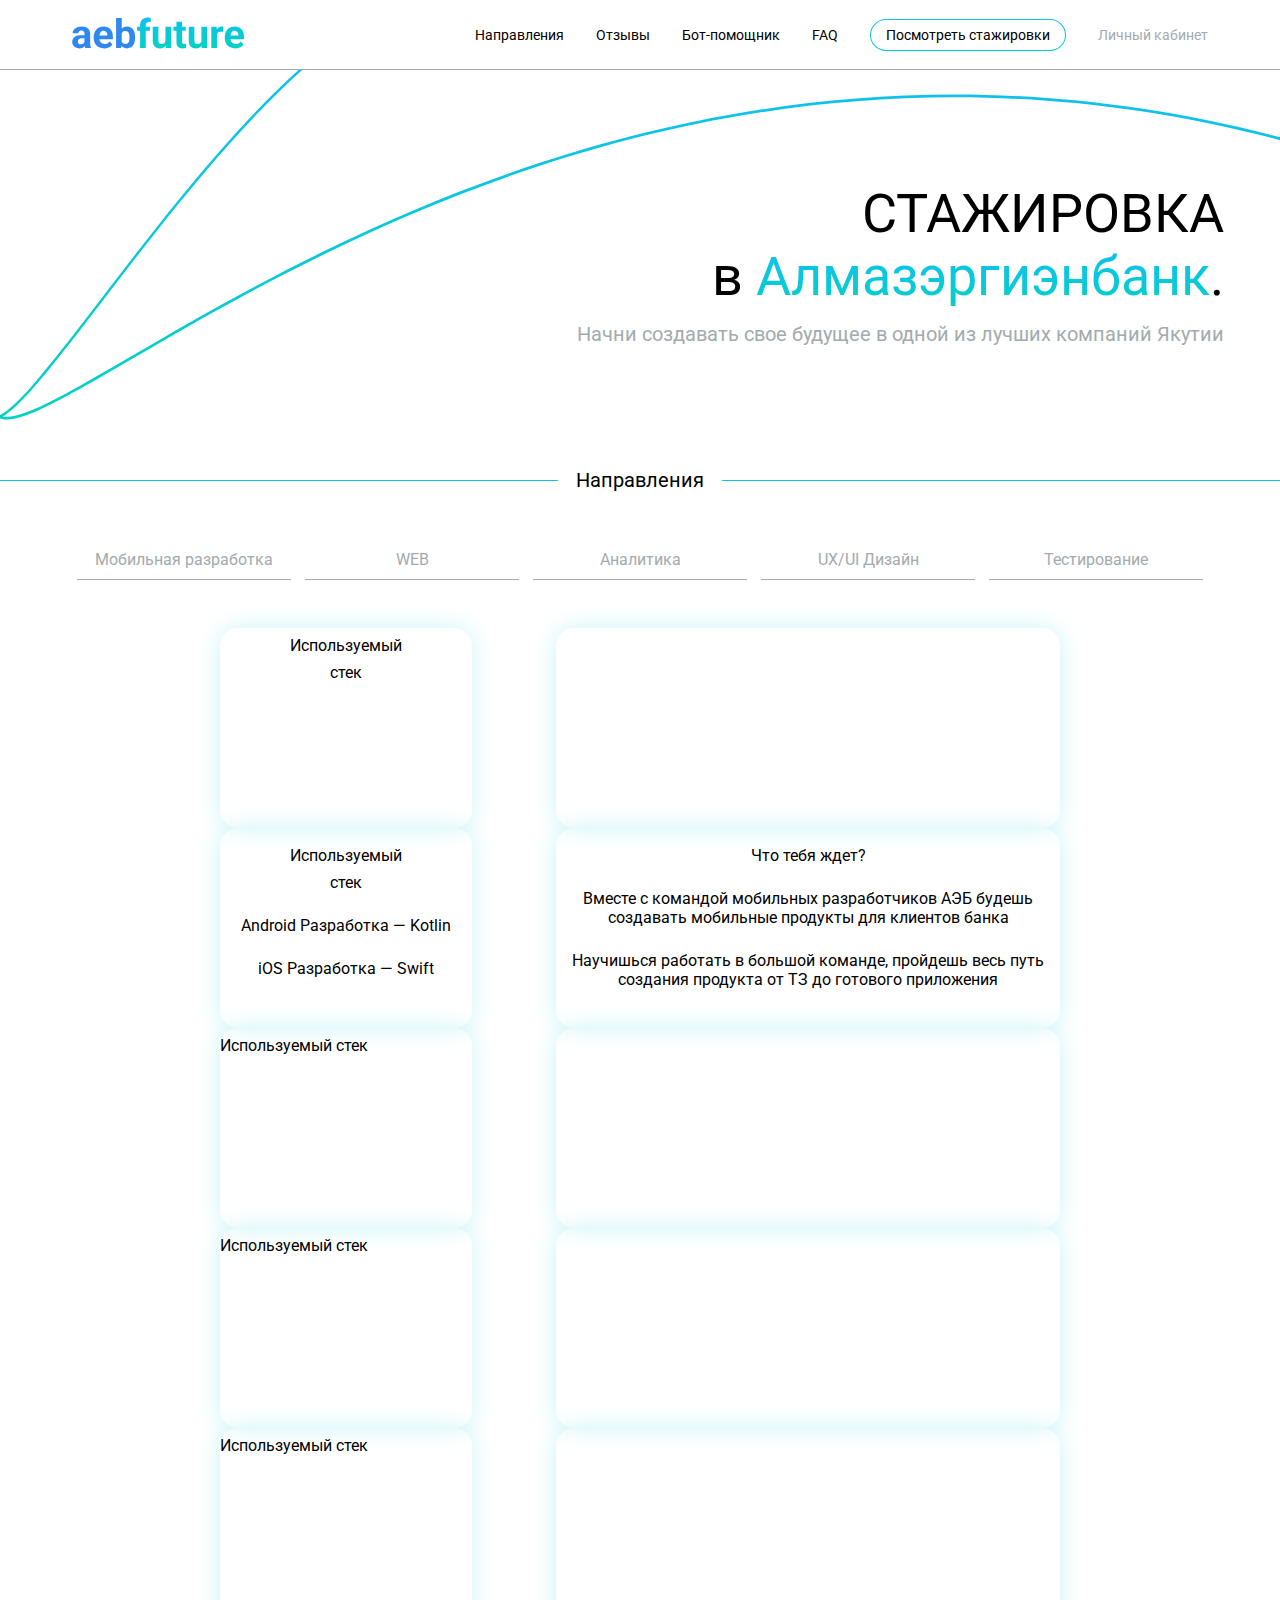
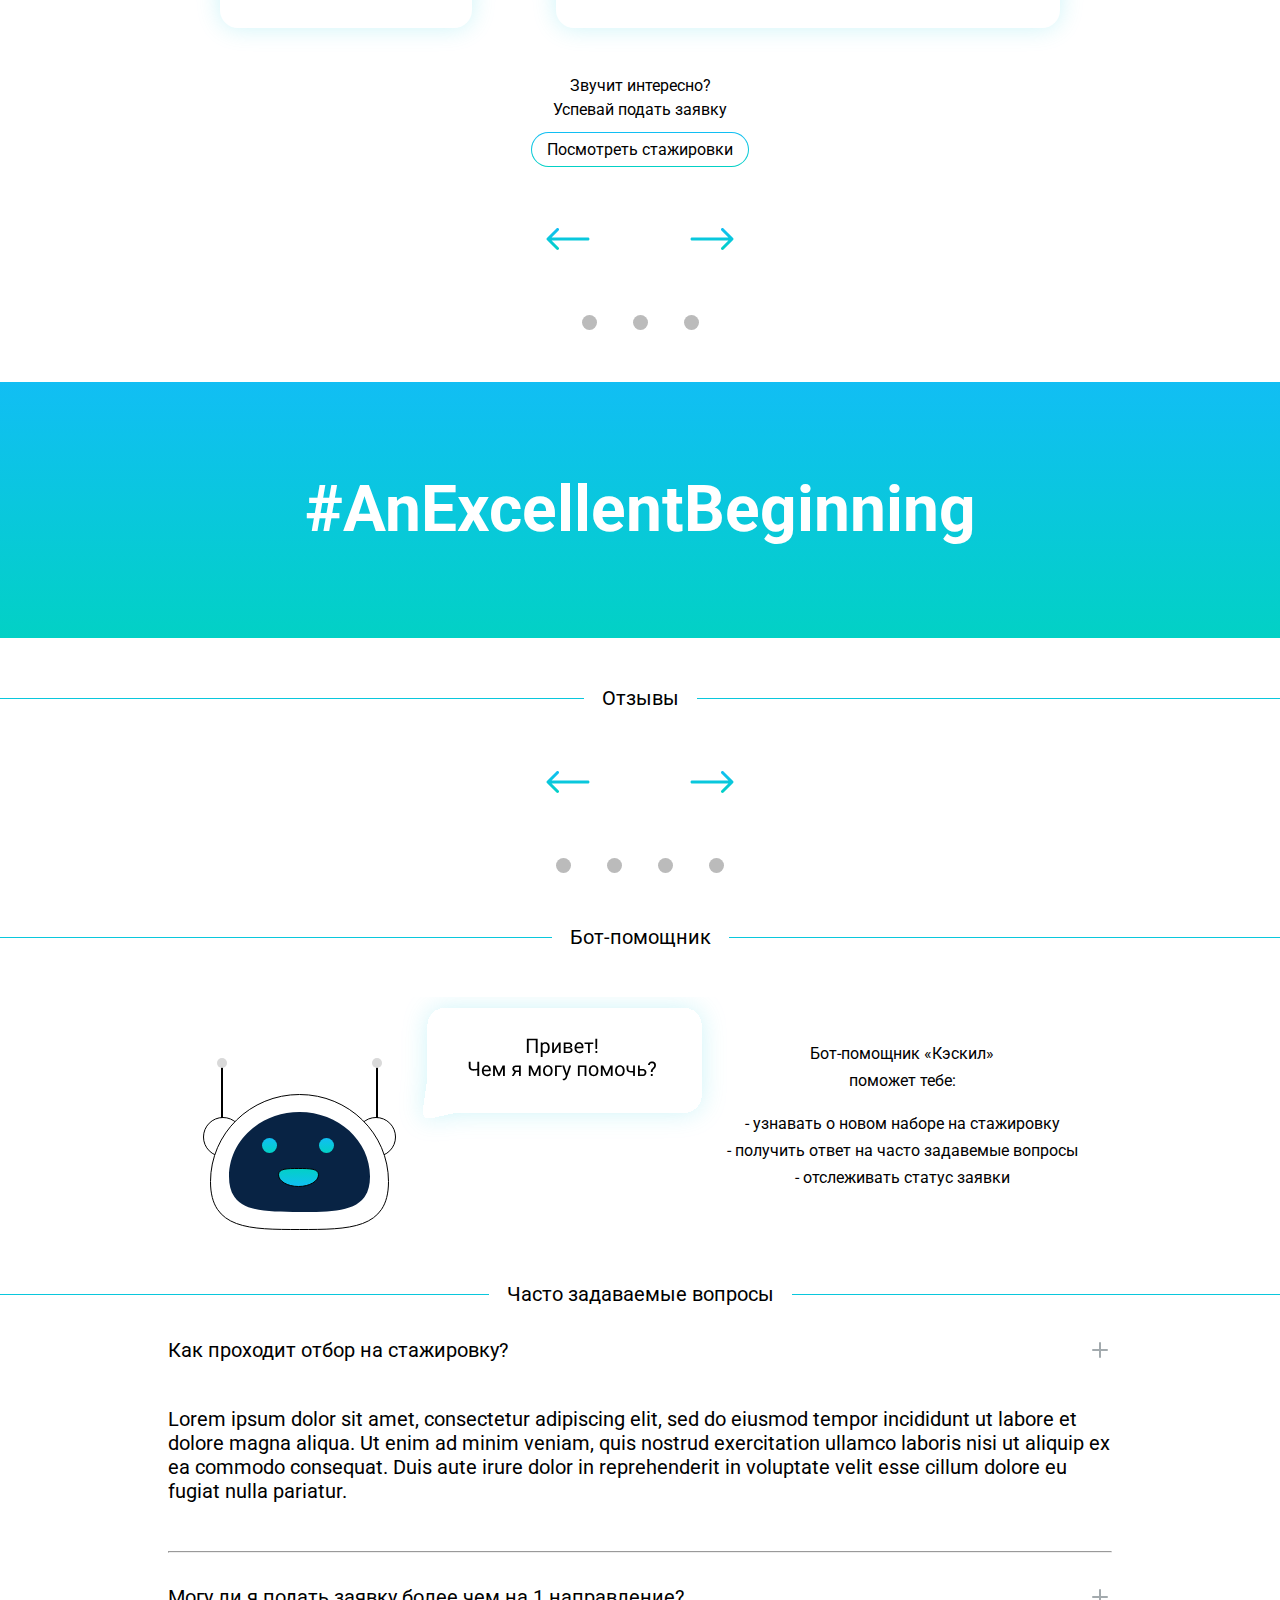
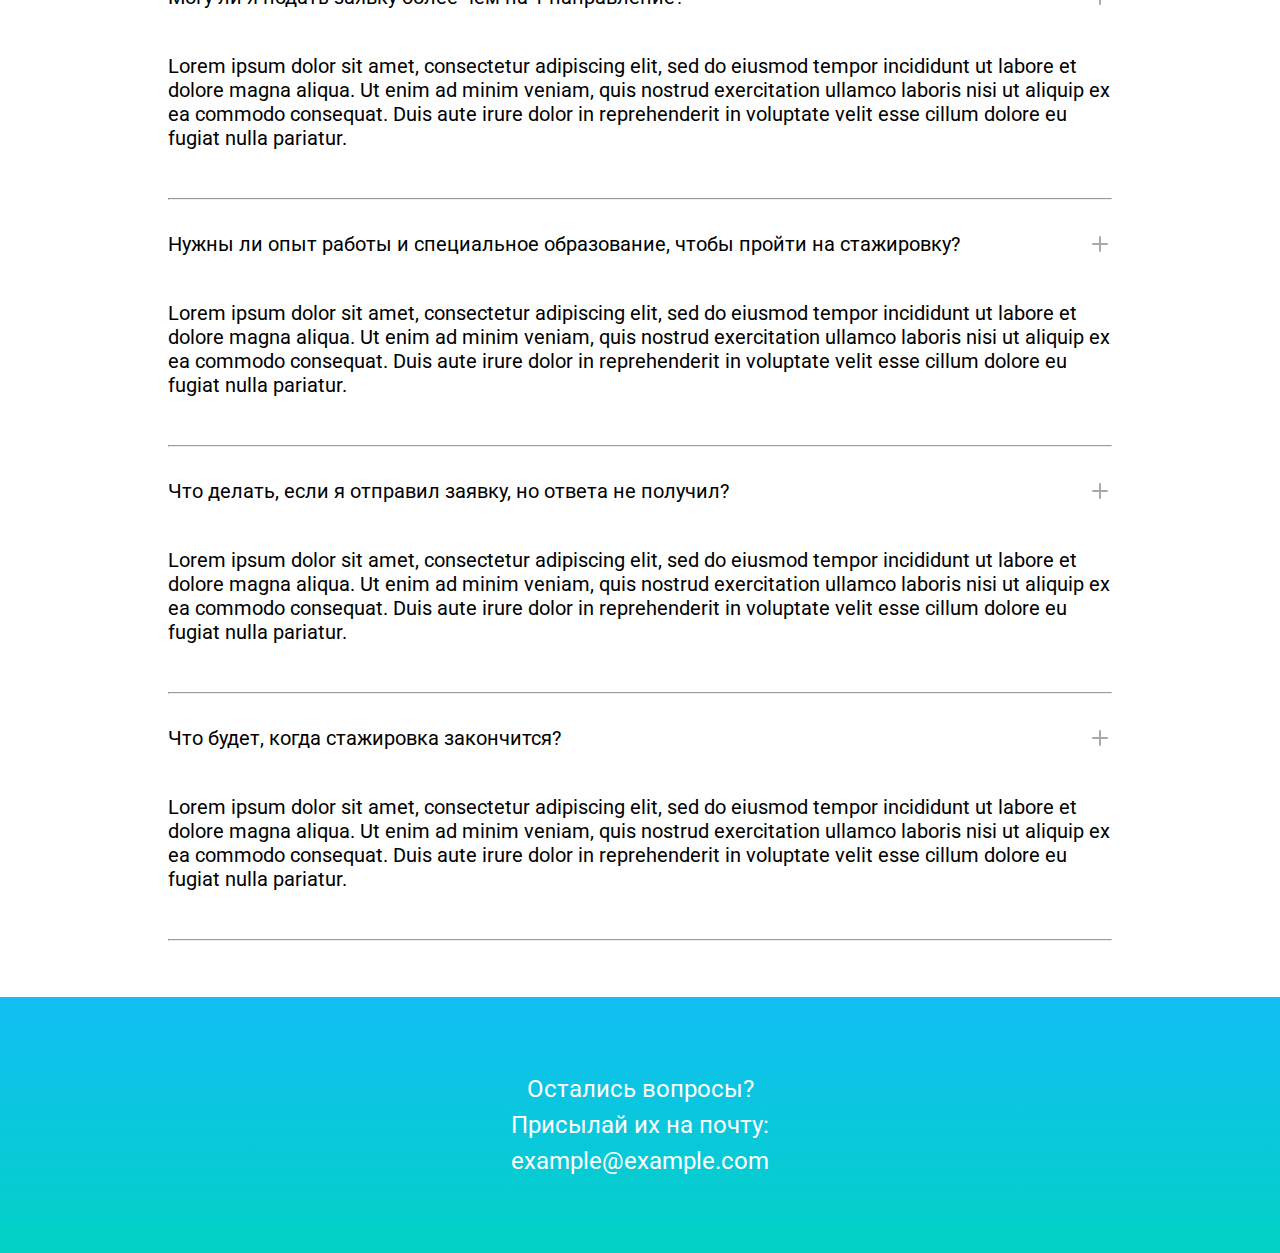
==== commit 7acb9337: "Add files" ====
--- a/src/main/resources/templates/index.html
+++ b/src/main/resources/templates/index.html
@@ -1,420 +1,506 @@
 <!DOCTYPE html>
 <html lang="en" xmlns:th="http://www.thymeleaf.org">
 <head>
-  <meta charset="utf-8">
-  <meta name="viewport" content="width=device-width, initial scale=1.0">
-  <title>AEB FUTURE</title>
-  <link href="../static/plugins/owl.carousel.min.css" th:href="@{/plugins/owl.carousel.min.css}" rel="stylesheet" />
-  <link href="../static/plugins/owl.theme.default.min.css" th:href="@{/plugins/owl.theme.default.min.css}" rel="stylesheet" />
-  <link href="../static/css/master.css" th:href="@{/css/master.css}" rel="stylesheet" />
+    <meta charset="utf-8">
+    <meta name="viewport" content="width=device-width, initial scale=1.0">
+    <title>AEB FUTURE</title>
+    <link href="../static/plugins/owl.carousel.min.css" th:href="@{/plugins/owl.carousel.min.css}" rel="stylesheet"/>
+    <link href="../static/plugins/owl.theme.default.min.css" th:href="@{/plugins/owl.theme.default.min.css}"
+          rel="stylesheet"/>
+    <link href="../static/css/master.css" th:href="@{/css/master.css}" rel="stylesheet"/>
 </head>
 <body>
 <div id="app">
-  <header>
-    <div class="header-row">
-      <div class="header-logo">
-        <a>
-          <svg width="172" height="32" viewBox="0 0 172 32" fill="none" xmlns="http://www.w3.org/2000/svg">
-            <path d="M12.4922 26.2344V16.8203C12.4922 16.1432 12.3815 15.5638 12.1602 15.082C11.9388 14.5872 11.5938 14.2031 11.125 13.9297C10.6693 13.6562 10.0768 13.5195 9.34766 13.5195C8.72266 13.5195 8.18229 13.6302 7.72656 13.8516C7.27083 14.0599 6.91927 14.3659 6.67188 14.7695C6.42448 15.1602 6.30078 15.6224 6.30078 16.1562H0.675781C0.675781 15.2578 0.884115 14.4049 1.30078 13.5977C1.71745 12.7904 2.32292 12.0807 3.11719 11.4688C3.91146 10.8438 4.85547 10.3555 5.94922 10.0039C7.05599 9.65234 8.29297 9.47656 9.66016 9.47656C11.3008 9.47656 12.7591 9.75 14.0352 10.2969C15.3112 10.8438 16.3138 11.6641 17.043 12.7578C17.7852 13.8516 18.1562 15.2188 18.1562 16.8594V25.9023C18.1562 27.0612 18.2279 28.0117 18.3711 28.7539C18.5143 29.4831 18.7227 30.1211 18.9961 30.668V31H13.3125C13.0391 30.4271 12.8307 29.7109 12.6875 28.8516C12.5573 27.9792 12.4922 27.1068 12.4922 26.2344ZM13.2344 18.1289L13.2734 21.3125H10.1289C9.38672 21.3125 8.74219 21.3971 8.19531 21.5664C7.64844 21.7357 7.19922 21.9766 6.84766 22.2891C6.49609 22.5885 6.23568 22.9401 6.06641 23.3438C5.91016 23.7474 5.83203 24.1901 5.83203 24.6719C5.83203 25.1536 5.94271 25.5898 6.16406 25.9805C6.38542 26.3581 6.70443 26.6576 7.12109 26.8789C7.53776 27.0872 8.02604 27.1914 8.58594 27.1914C9.43229 27.1914 10.168 27.0221 10.793 26.6836C11.418 26.3451 11.8997 25.9284 12.2383 25.4336C12.5898 24.9388 12.7721 24.4701 12.7852 24.0273L14.2695 26.4102C14.0612 26.944 13.7747 27.4974 13.4102 28.0703C13.0586 28.6432 12.6094 29.1836 12.0625 29.6914C11.5156 30.1862 10.8581 30.5964 10.0898 30.9219C9.32161 31.2344 8.41016 31.3906 7.35547 31.3906C6.01432 31.3906 4.79688 31.1237 3.70312 30.5898C2.6224 30.043 1.76302 29.2943 1.125 28.3438C0.5 27.3802 0.1875 26.2865 0.1875 25.0625C0.1875 23.9557 0.395833 22.9727 0.8125 22.1133C1.22917 21.2539 1.84115 20.5312 2.64844 19.9453C3.46875 19.3464 4.49089 18.8971 5.71484 18.5977C6.9388 18.2852 8.35807 18.1289 9.97266 18.1289H13.2344ZM32.2188 31.3906C30.5781 31.3906 29.1068 31.1302 27.8047 30.6094C26.5026 30.0755 25.3958 29.3398 24.4844 28.4023C23.5859 27.4648 22.8958 26.3776 22.4141 25.1406C21.9323 23.8906 21.6914 22.5625 21.6914 21.1562V20.375C21.6914 18.7734 21.9193 17.3086 22.375 15.9805C22.8307 14.6523 23.4818 13.5 24.3281 12.5234C25.1875 11.5469 26.2292 10.7982 27.4531 10.2773C28.6771 9.74349 30.0573 9.47656 31.5938 9.47656C33.0911 9.47656 34.4193 9.72396 35.5781 10.2188C36.737 10.7135 37.707 11.4167 38.4883 12.3281C39.2826 13.2396 39.8815 14.3333 40.2852 15.6094C40.6888 16.8724 40.8906 18.2786 40.8906 19.8281V22.1719H24.0938V18.4219H35.3633V17.9922C35.3633 17.2109 35.2201 16.5143 34.9336 15.9023C34.6602 15.2773 34.2435 14.7826 33.6836 14.418C33.1237 14.0534 32.4076 13.8711 31.5352 13.8711C30.793 13.8711 30.1549 14.0339 29.6211 14.3594C29.0872 14.6849 28.651 15.1406 28.3125 15.7266C27.987 16.3125 27.7396 17.0026 27.5703 17.7969C27.4141 18.5781 27.3359 19.4375 27.3359 20.375V21.1562C27.3359 22.0026 27.4531 22.7839 27.6875 23.5C27.9349 24.2161 28.2799 24.8346 28.7227 25.3555C29.1784 25.8763 29.7253 26.2799 30.3633 26.5664C31.0143 26.8529 31.75 26.9961 32.5703 26.9961C33.5859 26.9961 34.5299 26.8008 35.4023 26.4102C36.2878 26.0065 37.0495 25.401 37.6875 24.5938L40.4219 27.5625C39.9792 28.2005 39.3737 28.8125 38.6055 29.3984C37.8503 29.9844 36.9388 30.4661 35.8711 30.8438C34.8034 31.2083 33.5859 31.3906 32.2188 31.3906ZM44.0938 1H49.7188V26.1562L49.1523 31H44.0938V1ZM63.0977 20.2188V20.6289C63.0977 22.2044 62.9284 23.6497 62.5898 24.9648C62.2643 26.2799 61.7565 27.4193 61.0664 28.3828C60.3763 29.3333 59.5169 30.0755 58.4883 30.6094C57.4727 31.1302 56.2747 31.3906 54.8945 31.3906C53.6055 31.3906 52.4857 31.1302 51.5352 30.6094C50.5977 30.0885 49.8099 29.3529 49.1719 28.4023C48.5339 27.4518 48.0195 26.3385 47.6289 25.0625C47.2383 23.7865 46.9453 22.3932 46.75 20.8828V19.9844C46.9453 18.474 47.2383 17.0807 47.6289 15.8047C48.0195 14.5286 48.5339 13.4154 49.1719 12.4648C49.8099 11.5143 50.5977 10.7786 51.5352 10.2578C52.4727 9.73698 53.5794 9.47656 54.8555 9.47656C56.2487 9.47656 57.4596 9.74349 58.4883 10.2773C59.5299 10.7982 60.3893 11.5404 61.0664 12.5039C61.7565 13.4544 62.2643 14.5872 62.5898 15.9023C62.9284 17.2044 63.0977 18.6432 63.0977 20.2188ZM57.4727 20.6289V20.2188C57.4727 19.3594 57.4076 18.5521 57.2773 17.7969C57.1602 17.0286 56.9518 16.3581 56.6523 15.7852C56.3529 15.1992 55.9427 14.737 55.4219 14.3984C54.9141 14.0599 54.2565 13.8906 53.4492 13.8906C52.681 13.8906 52.0299 14.0208 51.4961 14.2812C50.9622 14.5417 50.5195 14.9062 50.168 15.375C49.8294 15.8438 49.5755 16.4036 49.4062 17.0547C49.237 17.6927 49.1328 18.3958 49.0938 19.1641V21.7227C49.1328 22.7513 49.3021 23.6628 49.6016 24.457C49.9141 25.2383 50.3828 25.8568 51.0078 26.3125C51.6458 26.7552 52.4727 26.9766 53.4883 26.9766C54.2826 26.9766 54.9401 26.8203 55.4609 26.5078C55.9818 26.1953 56.3854 25.7526 56.6719 25.1797C56.9714 24.6068 57.1797 23.9362 57.2969 23.168C57.4141 22.3867 57.4727 21.5404 57.4727 20.6289Z" fill="#2F88F0"/>
-            <path d="M73.7617 31H68.0977V7.99219C68.0977 6.39062 68.4102 5.04297 69.0352 3.94922C69.6732 2.84245 70.5651 2.00911 71.7109 1.44922C72.8698 0.876302 74.2435 0.589844 75.832 0.589844C76.3529 0.589844 76.8542 0.628906 77.3359 0.707031C77.8177 0.772135 78.2865 0.856771 78.7422 0.960938L78.6836 5.19922C78.4362 5.13411 78.1758 5.08854 77.9023 5.0625C77.6289 5.03646 77.3099 5.02344 76.9453 5.02344C76.2682 5.02344 75.6888 5.14062 75.207 5.375C74.7383 5.59635 74.3802 5.92839 74.1328 6.37109C73.8854 6.8138 73.7617 7.35417 73.7617 7.99219V31ZM77.9805 9.86719V13.8516H64.9531V9.86719H77.9805ZM93.4297 25.9414V9.86719H99.0547V31H93.7617L93.4297 25.9414ZM94.0547 21.6055L95.7148 21.5664C95.7148 22.9727 95.5521 24.2812 95.2266 25.4922C94.901 26.6901 94.4128 27.7318 93.7617 28.6172C93.1107 29.4896 92.2904 30.1732 91.3008 30.668C90.3112 31.1497 89.1458 31.3906 87.8047 31.3906C86.776 31.3906 85.8255 31.2474 84.9531 30.9609C84.0938 30.6615 83.3516 30.1992 82.7266 29.5742C82.1146 28.9362 81.6328 28.1224 81.2812 27.1328C80.9427 26.1302 80.7734 24.9258 80.7734 23.5195V9.86719H86.3984V23.5586C86.3984 24.1836 86.4701 24.7109 86.6133 25.1406C86.7695 25.5703 86.9844 25.9219 87.2578 26.1953C87.5312 26.4688 87.8503 26.6641 88.2148 26.7812C88.5924 26.8984 89.0091 26.957 89.4648 26.957C90.6237 26.957 91.5352 26.7227 92.1992 26.2539C92.8763 25.7852 93.3516 25.1471 93.625 24.3398C93.9115 23.5195 94.0547 22.6081 94.0547 21.6055ZM113.703 9.86719V13.8516H101.398V9.86719H113.703ZM104.445 4.65234H110.07V24.6328C110.07 25.2448 110.148 25.7135 110.305 26.0391C110.474 26.3646 110.721 26.5924 111.047 26.7227C111.372 26.8398 111.783 26.8984 112.277 26.8984C112.629 26.8984 112.941 26.8854 113.215 26.8594C113.501 26.8203 113.742 26.7812 113.938 26.7422L113.957 30.8828C113.475 31.0391 112.954 31.1628 112.395 31.2539C111.835 31.3451 111.216 31.3906 110.539 31.3906C109.302 31.3906 108.221 31.1888 107.297 30.7852C106.385 30.3685 105.682 29.7044 105.188 28.793C104.693 27.8815 104.445 26.6836 104.445 25.1992V4.65234ZM129.406 25.9414V9.86719H135.031V31H129.738L129.406 25.9414ZM130.031 21.6055L131.691 21.5664C131.691 22.9727 131.529 24.2812 131.203 25.4922C130.878 26.6901 130.389 27.7318 129.738 28.6172C129.087 29.4896 128.267 30.1732 127.277 30.668C126.288 31.1497 125.122 31.3906 123.781 31.3906C122.753 31.3906 121.802 31.2474 120.93 30.9609C120.07 30.6615 119.328 30.1992 118.703 29.5742C118.091 28.9362 117.609 28.1224 117.258 27.1328C116.919 26.1302 116.75 24.9258 116.75 23.5195V9.86719H122.375V23.5586C122.375 24.1836 122.447 24.7109 122.59 25.1406C122.746 25.5703 122.961 25.9219 123.234 26.1953C123.508 26.4688 123.827 26.6641 124.191 26.7812C124.569 26.8984 124.986 26.957 125.441 26.957C126.6 26.957 127.512 26.7227 128.176 26.2539C128.853 25.7852 129.328 25.1471 129.602 24.3398C129.888 23.5195 130.031 22.6081 130.031 21.6055ZM144.953 14.4766V31H139.328V9.86719H144.621L144.953 14.4766ZM151.32 9.73047L151.223 14.9453C150.949 14.9062 150.617 14.8737 150.227 14.8477C149.849 14.8086 149.504 14.7891 149.191 14.7891C148.397 14.7891 147.707 14.8932 147.121 15.1016C146.548 15.2969 146.066 15.5898 145.676 15.9805C145.298 16.3711 145.012 16.8464 144.816 17.4062C144.634 17.9661 144.53 18.6042 144.504 19.3203L143.371 18.9688C143.371 17.6016 143.508 16.3451 143.781 15.1992C144.055 14.0404 144.452 13.0312 144.973 12.1719C145.507 11.3125 146.158 10.6484 146.926 10.1797C147.694 9.71094 148.573 9.47656 149.562 9.47656C149.875 9.47656 150.194 9.5026 150.52 9.55469C150.845 9.59375 151.112 9.65234 151.32 9.73047ZM163.312 31.3906C161.672 31.3906 160.201 31.1302 158.898 30.6094C157.596 30.0755 156.49 29.3398 155.578 28.4023C154.68 27.4648 153.99 26.3776 153.508 25.1406C153.026 23.8906 152.785 22.5625 152.785 21.1562V20.375C152.785 18.7734 153.013 17.3086 153.469 15.9805C153.924 14.6523 154.576 13.5 155.422 12.5234C156.281 11.5469 157.323 10.7982 158.547 10.2773C159.771 9.74349 161.151 9.47656 162.688 9.47656C164.185 9.47656 165.513 9.72396 166.672 10.2188C167.831 10.7135 168.801 11.4167 169.582 12.3281C170.376 13.2396 170.975 14.3333 171.379 15.6094C171.783 16.8724 171.984 18.2786 171.984 19.8281V22.1719H155.188V18.4219H166.457V17.9922C166.457 17.2109 166.314 16.5143 166.027 15.9023C165.754 15.2773 165.337 14.7826 164.777 14.418C164.217 14.0534 163.501 13.8711 162.629 13.8711C161.887 13.8711 161.249 14.0339 160.715 14.3594C160.181 14.6849 159.745 15.1406 159.406 15.7266C159.081 16.3125 158.833 17.0026 158.664 17.7969C158.508 18.5781 158.43 19.4375 158.43 20.375V21.1562C158.43 22.0026 158.547 22.7839 158.781 23.5C159.029 24.2161 159.374 24.8346 159.816 25.3555C160.272 25.8763 160.819 26.2799 161.457 26.5664C162.108 26.8529 162.844 26.9961 163.664 26.9961C164.68 26.9961 165.624 26.8008 166.496 26.4102C167.382 26.0065 168.143 25.401 168.781 24.5938L171.516 27.5625C171.073 28.2005 170.467 28.8125 169.699 29.3984C168.944 29.9844 168.033 30.4661 166.965 30.8438C165.897 31.2083 164.68 31.3906 163.312 31.3906Z" fill="url(#paint0_linear_104_14)"/>
-            <defs>
-              <linearGradient id="paint0_linear_104_14" x1="85.5" y1="-6" x2="85.5" y2="31" gradientUnits="userSpaceOnUse">
-                <stop stop-color="#11BEF4"/>
-                <stop offset="1" stop-color="#02D1C5"/>
-              </linearGradient>
-            </defs>
-          </svg>
-        </a>
-      </div>
-      <div class="header-tabs">
-        <a href="#main-directions">Направления</a>
-        <a href="#main-reviews">Отзывы</a>
-        <a href="#main-chat-bot">Бот-помощник</a>
-        <a href="#main-faq">FAQ</a>
-        <a href="interns" class="header-internships">Посмотреть стажировки</a>
-        <a href="profile" class="header-personal-account">Личный кабинет</a>
-      </div>
+    <header>
+        <div class="header-row">
+            <div class="header-logo">
+                <a>
+                    <svg width="172" height="32" viewBox="0 0 172 32" fill="none" xmlns="http://www.w3.org/2000/svg">
+                        <path d="M12.4922 26.2344V16.8203C12.4922 16.1432 12.3815 15.5638 12.1602 15.082C11.9388 14.5872 11.5938 14.2031 11.125 13.9297C10.6693 13.6562 10.0768 13.5195 9.34766 13.5195C8.72266 13.5195 8.18229 13.6302 7.72656 13.8516C7.27083 14.0599 6.91927 14.3659 6.67188 14.7695C6.42448 15.1602 6.30078 15.6224 6.30078 16.1562H0.675781C0.675781 15.2578 0.884115 14.4049 1.30078 13.5977C1.71745 12.7904 2.32292 12.0807 3.11719 11.4688C3.91146 10.8438 4.85547 10.3555 5.94922 10.0039C7.05599 9.65234 8.29297 9.47656 9.66016 9.47656C11.3008 9.47656 12.7591 9.75 14.0352 10.2969C15.3112 10.8438 16.3138 11.6641 17.043 12.7578C17.7852 13.8516 18.1562 15.2188 18.1562 16.8594V25.9023C18.1562 27.0612 18.2279 28.0117 18.3711 28.7539C18.5143 29.4831 18.7227 30.1211 18.9961 30.668V31H13.3125C13.0391 30.4271 12.8307 29.7109 12.6875 28.8516C12.5573 27.9792 12.4922 27.1068 12.4922 26.2344ZM13.2344 18.1289L13.2734 21.3125H10.1289C9.38672 21.3125 8.74219 21.3971 8.19531 21.5664C7.64844 21.7357 7.19922 21.9766 6.84766 22.2891C6.49609 22.5885 6.23568 22.9401 6.06641 23.3438C5.91016 23.7474 5.83203 24.1901 5.83203 24.6719C5.83203 25.1536 5.94271 25.5898 6.16406 25.9805C6.38542 26.3581 6.70443 26.6576 7.12109 26.8789C7.53776 27.0872 8.02604 27.1914 8.58594 27.1914C9.43229 27.1914 10.168 27.0221 10.793 26.6836C11.418 26.3451 11.8997 25.9284 12.2383 25.4336C12.5898 24.9388 12.7721 24.4701 12.7852 24.0273L14.2695 26.4102C14.0612 26.944 13.7747 27.4974 13.4102 28.0703C13.0586 28.6432 12.6094 29.1836 12.0625 29.6914C11.5156 30.1862 10.8581 30.5964 10.0898 30.9219C9.32161 31.2344 8.41016 31.3906 7.35547 31.3906C6.01432 31.3906 4.79688 31.1237 3.70312 30.5898C2.6224 30.043 1.76302 29.2943 1.125 28.3438C0.5 27.3802 0.1875 26.2865 0.1875 25.0625C0.1875 23.9557 0.395833 22.9727 0.8125 22.1133C1.22917 21.2539 1.84115 20.5312 2.64844 19.9453C3.46875 19.3464 4.49089 18.8971 5.71484 18.5977C6.9388 18.2852 8.35807 18.1289 9.97266 18.1289H13.2344ZM32.2188 31.3906C30.5781 31.3906 29.1068 31.1302 27.8047 30.6094C26.5026 30.0755 25.3958 29.3398 24.4844 28.4023C23.5859 27.4648 22.8958 26.3776 22.4141 25.1406C21.9323 23.8906 21.6914 22.5625 21.6914 21.1562V20.375C21.6914 18.7734 21.9193 17.3086 22.375 15.9805C22.8307 14.6523 23.4818 13.5 24.3281 12.5234C25.1875 11.5469 26.2292 10.7982 27.4531 10.2773C28.6771 9.74349 30.0573 9.47656 31.5938 9.47656C33.0911 9.47656 34.4193 9.72396 35.5781 10.2188C36.737 10.7135 37.707 11.4167 38.4883 12.3281C39.2826 13.2396 39.8815 14.3333 40.2852 15.6094C40.6888 16.8724 40.8906 18.2786 40.8906 19.8281V22.1719H24.0938V18.4219H35.3633V17.9922C35.3633 17.2109 35.2201 16.5143 34.9336 15.9023C34.6602 15.2773 34.2435 14.7826 33.6836 14.418C33.1237 14.0534 32.4076 13.8711 31.5352 13.8711C30.793 13.8711 30.1549 14.0339 29.6211 14.3594C29.0872 14.6849 28.651 15.1406 28.3125 15.7266C27.987 16.3125 27.7396 17.0026 27.5703 17.7969C27.4141 18.5781 27.3359 19.4375 27.3359 20.375V21.1562C27.3359 22.0026 27.4531 22.7839 27.6875 23.5C27.9349 24.2161 28.2799 24.8346 28.7227 25.3555C29.1784 25.8763 29.7253 26.2799 30.3633 26.5664C31.0143 26.8529 31.75 26.9961 32.5703 26.9961C33.5859 26.9961 34.5299 26.8008 35.4023 26.4102C36.2878 26.0065 37.0495 25.401 37.6875 24.5938L40.4219 27.5625C39.9792 28.2005 39.3737 28.8125 38.6055 29.3984C37.8503 29.9844 36.9388 30.4661 35.8711 30.8438C34.8034 31.2083 33.5859 31.3906 32.2188 31.3906ZM44.0938 1H49.7188V26.1562L49.1523 31H44.0938V1ZM63.0977 20.2188V20.6289C63.0977 22.2044 62.9284 23.6497 62.5898 24.9648C62.2643 26.2799 61.7565 27.4193 61.0664 28.3828C60.3763 29.3333 59.5169 30.0755 58.4883 30.6094C57.4727 31.1302 56.2747 31.3906 54.8945 31.3906C53.6055 31.3906 52.4857 31.1302 51.5352 30.6094C50.5977 30.0885 49.8099 29.3529 49.1719 28.4023C48.5339 27.4518 48.0195 26.3385 47.6289 25.0625C47.2383 23.7865 46.9453 22.3932 46.75 20.8828V19.9844C46.9453 18.474 47.2383 17.0807 47.6289 15.8047C48.0195 14.5286 48.5339 13.4154 49.1719 12.4648C49.8099 11.5143 50.5977 10.7786 51.5352 10.2578C52.4727 9.73698 53.5794 9.47656 54.8555 9.47656C56.2487 9.47656 57.4596 9.74349 58.4883 10.2773C59.5299 10.7982 60.3893 11.5404 61.0664 12.5039C61.7565 13.4544 62.2643 14.5872 62.5898 15.9023C62.9284 17.2044 63.0977 18.6432 63.0977 20.2188ZM57.4727 20.6289V20.2188C57.4727 19.3594 57.4076 18.5521 57.2773 17.7969C57.1602 17.0286 56.9518 16.3581 56.6523 15.7852C56.3529 15.1992 55.9427 14.737 55.4219 14.3984C54.9141 14.0599 54.2565 13.8906 53.4492 13.8906C52.681 13.8906 52.0299 14.0208 51.4961 14.2812C50.9622 14.5417 50.5195 14.9062 50.168 15.375C49.8294 15.8438 49.5755 16.4036 49.4062 17.0547C49.237 17.6927 49.1328 18.3958 49.0938 19.1641V21.7227C49.1328 22.7513 49.3021 23.6628 49.6016 24.457C49.9141 25.2383 50.3828 25.8568 51.0078 26.3125C51.6458 26.7552 52.4727 26.9766 53.4883 26.9766C54.2826 26.9766 54.9401 26.8203 55.4609 26.5078C55.9818 26.1953 56.3854 25.7526 56.6719 25.1797C56.9714 24.6068 57.1797 23.9362 57.2969 23.168C57.4141 22.3867 57.4727 21.5404 57.4727 20.6289Z"
+                              fill="#2F88F0"/>
+                        <path d="M73.7617 31H68.0977V7.99219C68.0977 6.39062 68.4102 5.04297 69.0352 3.94922C69.6732 2.84245 70.5651 2.00911 71.7109 1.44922C72.8698 0.876302 74.2435 0.589844 75.832 0.589844C76.3529 0.589844 76.8542 0.628906 77.3359 0.707031C77.8177 0.772135 78.2865 0.856771 78.7422 0.960938L78.6836 5.19922C78.4362 5.13411 78.1758 5.08854 77.9023 5.0625C77.6289 5.03646 77.3099 5.02344 76.9453 5.02344C76.2682 5.02344 75.6888 5.14062 75.207 5.375C74.7383 5.59635 74.3802 5.92839 74.1328 6.37109C73.8854 6.8138 73.7617 7.35417 73.7617 7.99219V31ZM77.9805 9.86719V13.8516H64.9531V9.86719H77.9805ZM93.4297 25.9414V9.86719H99.0547V31H93.7617L93.4297 25.9414ZM94.0547 21.6055L95.7148 21.5664C95.7148 22.9727 95.5521 24.2812 95.2266 25.4922C94.901 26.6901 94.4128 27.7318 93.7617 28.6172C93.1107 29.4896 92.2904 30.1732 91.3008 30.668C90.3112 31.1497 89.1458 31.3906 87.8047 31.3906C86.776 31.3906 85.8255 31.2474 84.9531 30.9609C84.0938 30.6615 83.3516 30.1992 82.7266 29.5742C82.1146 28.9362 81.6328 28.1224 81.2812 27.1328C80.9427 26.1302 80.7734 24.9258 80.7734 23.5195V9.86719H86.3984V23.5586C86.3984 24.1836 86.4701 24.7109 86.6133 25.1406C86.7695 25.5703 86.9844 25.9219 87.2578 26.1953C87.5312 26.4688 87.8503 26.6641 88.2148 26.7812C88.5924 26.8984 89.0091 26.957 89.4648 26.957C90.6237 26.957 91.5352 26.7227 92.1992 26.2539C92.8763 25.7852 93.3516 25.1471 93.625 24.3398C93.9115 23.5195 94.0547 22.6081 94.0547 21.6055ZM113.703 9.86719V13.8516H101.398V9.86719H113.703ZM104.445 4.65234H110.07V24.6328C110.07 25.2448 110.148 25.7135 110.305 26.0391C110.474 26.3646 110.721 26.5924 111.047 26.7227C111.372 26.8398 111.783 26.8984 112.277 26.8984C112.629 26.8984 112.941 26.8854 113.215 26.8594C113.501 26.8203 113.742 26.7812 113.938 26.7422L113.957 30.8828C113.475 31.0391 112.954 31.1628 112.395 31.2539C111.835 31.3451 111.216 31.3906 110.539 31.3906C109.302 31.3906 108.221 31.1888 107.297 30.7852C106.385 30.3685 105.682 29.7044 105.188 28.793C104.693 27.8815 104.445 26.6836 104.445 25.1992V4.65234ZM129.406 25.9414V9.86719H135.031V31H129.738L129.406 25.9414ZM130.031 21.6055L131.691 21.5664C131.691 22.9727 131.529 24.2812 131.203 25.4922C130.878 26.6901 130.389 27.7318 129.738 28.6172C129.087 29.4896 128.267 30.1732 127.277 30.668C126.288 31.1497 125.122 31.3906 123.781 31.3906C122.753 31.3906 121.802 31.2474 120.93 30.9609C120.07 30.6615 119.328 30.1992 118.703 29.5742C118.091 28.9362 117.609 28.1224 117.258 27.1328C116.919 26.1302 116.75 24.9258 116.75 23.5195V9.86719H122.375V23.5586C122.375 24.1836 122.447 24.7109 122.59 25.1406C122.746 25.5703 122.961 25.9219 123.234 26.1953C123.508 26.4688 123.827 26.6641 124.191 26.7812C124.569 26.8984 124.986 26.957 125.441 26.957C126.6 26.957 127.512 26.7227 128.176 26.2539C128.853 25.7852 129.328 25.1471 129.602 24.3398C129.888 23.5195 130.031 22.6081 130.031 21.6055ZM144.953 14.4766V31H139.328V9.86719H144.621L144.953 14.4766ZM151.32 9.73047L151.223 14.9453C150.949 14.9062 150.617 14.8737 150.227 14.8477C149.849 14.8086 149.504 14.7891 149.191 14.7891C148.397 14.7891 147.707 14.8932 147.121 15.1016C146.548 15.2969 146.066 15.5898 145.676 15.9805C145.298 16.3711 145.012 16.8464 144.816 17.4062C144.634 17.9661 144.53 18.6042 144.504 19.3203L143.371 18.9688C143.371 17.6016 143.508 16.3451 143.781 15.1992C144.055 14.0404 144.452 13.0312 144.973 12.1719C145.507 11.3125 146.158 10.6484 146.926 10.1797C147.694 9.71094 148.573 9.47656 149.562 9.47656C149.875 9.47656 150.194 9.5026 150.52 9.55469C150.845 9.59375 151.112 9.65234 151.32 9.73047ZM163.312 31.3906C161.672 31.3906 160.201 31.1302 158.898 30.6094C157.596 30.0755 156.49 29.3398 155.578 28.4023C154.68 27.4648 153.99 26.3776 153.508 25.1406C153.026 23.8906 152.785 22.5625 152.785 21.1562V20.375C152.785 18.7734 153.013 17.3086 153.469 15.9805C153.924 14.6523 154.576 13.5 155.422 12.5234C156.281 11.5469 157.323 10.7982 158.547 10.2773C159.771 9.74349 161.151 9.47656 162.688 9.47656C164.185 9.47656 165.513 9.72396 166.672 10.2188C167.831 10.7135 168.801 11.4167 169.582 12.3281C170.376 13.2396 170.975 14.3333 171.379 15.6094C171.783 16.8724 171.984 18.2786 171.984 19.8281V22.1719H155.188V18.4219H166.457V17.9922C166.457 17.2109 166.314 16.5143 166.027 15.9023C165.754 15.2773 165.337 14.7826 164.777 14.418C164.217 14.0534 163.501 13.8711 162.629 13.8711C161.887 13.8711 161.249 14.0339 160.715 14.3594C160.181 14.6849 159.745 15.1406 159.406 15.7266C159.081 16.3125 158.833 17.0026 158.664 17.7969C158.508 18.5781 158.43 19.4375 158.43 20.375V21.1562C158.43 22.0026 158.547 22.7839 158.781 23.5C159.029 24.2161 159.374 24.8346 159.816 25.3555C160.272 25.8763 160.819 26.2799 161.457 26.5664C162.108 26.8529 162.844 26.9961 163.664 26.9961C164.68 26.9961 165.624 26.8008 166.496 26.4102C167.382 26.0065 168.143 25.401 168.781 24.5938L171.516 27.5625C171.073 28.2005 170.467 28.8125 169.699 29.3984C168.944 29.9844 168.033 30.4661 166.965 30.8438C165.897 31.2083 164.68 31.3906 163.312 31.3906Z"
+                              fill="url(#paint0_linear_104_14)"/>
+                        <defs>
+                            <linearGradient id="paint0_linear_104_14" x1="85.5" y1="-6" x2="85.5" y2="31"
+                                            gradientUnits="userSpaceOnUse">
+                                <stop stop-color="#11BEF4"/>
+                                <stop offset="1" stop-color="#02D1C5"/>
+                            </linearGradient>
+                        </defs>
+                    </svg>
+                </a>
+            </div>
+            <div class="header-tabs">
+                <a href="#main-directions">Направления</a>
+                <a href="#main-reviews">Отзывы</a>
+                <a href="#main-chat-bot">Бот-помощник</a>
+                <a href="#main-faq">FAQ</a>
+                <a href="/interns" class="header-internships">Посмотреть стажировки</a>
+                <a href="/profile" class="header-personal-account">Личный кабинет</a>
+            </div>
+        </div>
+    </header>
+    <div id="wrapper">
+        <main>
+            <div id="main-intro" class="fluid">
+                <div class="main-intro-picture">
+                    <svg viewBox="0 0 1200 256" fill="none" preserveAspectRatio='none'
+                         xmlns="http://www.w3.org/2000/svg">
+                        <path fill-rule="evenodd" clip-rule="evenodd"
+                              d="M279.835 0C241.133 27.1941 202.856 61.0609 167.337 95.0863C141.725 119.621 117.527 144.259 95.6226 166.561C93.5442 168.677 91.4865 170.772 89.4502 172.844C65.9421 196.763 45.3045 217.585 28.65 232.158C20.3213 239.446 13.0217 245.141 6.88165 248.876C4.35772 250.412 2.06379 251.594 0 252.423V254.946C1.21827 255.288 2.54491 255.507 3.97239 255.615C9.82482 256.058 17.5943 254.647 27.1364 251.783C36.7011 248.912 48.1444 244.55 61.3815 239.012C78.9798 231.649 99.76 222.205 123.571 211.383L123.571 211.383C171.483 189.606 231.666 162.253 302.883 135.064C515.875 53.7475 826.983 -25.8377 1200 51.3034V49.2611C826.656 -27.8435 515.288 51.8308 302.169 133.195C230.91 160.401 170.569 187.824 122.621 209.616L122.621 209.616L122.62 209.616L122.62 209.616C98.8423 220.423 78.1122 229.844 60.6096 237.167C47.3951 242.696 36.0267 247.027 26.5615 249.868C17.0738 252.715 9.59526 254.035 4.1234 253.621C3.60653 253.582 3.10961 253.527 2.6323 253.457C4.31259 252.671 6.07797 251.706 7.92109 250.585C14.2069 246.761 21.6073 240.978 29.9671 233.663C46.6896 219.03 67.3833 198.15 90.8766 174.246C92.9126 172.174 94.9697 170.08 97.0473 167.964C118.954 145.66 143.132 121.043 168.72 96.5305C204.953 61.8217 243.974 27.362 283.325 0H279.835Z"
+                              fill="url(#paint0_linear_102_8)"/>
+                        <defs>
+                            <linearGradient id="paint0_linear_102_8" x1="600.5" y1="-31.2074" x2="600.5" y2="255.695"
+                                            gradientUnits="userSpaceOnUse">
+                                <stop stop-color="#11BEF4"/>
+                                <stop offset="1" stop-color="#02D1C5"/>
+                            </linearGradient>
+                        </defs>
+                    </svg>
+                </div>
+                <div class="container main-intro-titles">
+                    <div class="main-intro-aeb">
+                        <span class="main-intro-aeb-title">СТАЖИРОВКА</span><br>
+                        <span class="main-intro-aeb-title">в <span
+                                class="main-intro-aeb-title-gradient">Алмазэргиэнбанк</span>.</span><br>
+                    </div>
+                    <div class="main-intro-aeb-subtitle">
+                        <p>Начни создавать свое будущее в одной из лучших компаний Якутии</p>
+                    </div>
+                </div>
+            </div>
+
+
+            <div id="main-directions" class="section">
+                <div class="line-title">
+                    <span>Направления</span>
+                </div>
+                <div id="tabs" class="section container">
+                    <ul class="tabs-nav">
+                        <li><a href="#tab-2">Мобильная разработка</a></li>
+                        <li><a href="#tab-1">WEB</a></li>
+                        <li><a href="#tab-2">Аналитика</a></li>
+                        <li><a href="#tab-2">UX/UI Дизайн</a></li>
+                        <li><a href="#tab-2">Тестирование</a></li>
+                    </ul>
+
+                    <div class="tabs-items section">
+                        <div class="tabs-item" id="tab-1">
+                            <div class="tabs-rect-small">
+                                <div class="center">
+                                    <p>Используемый</p>
+                                    <p>стек</p>
+                                </div>
+                            </div>
+                            <div class="tabs-rect-big">
+
+                            </div>
+                        </div>
+                        <div class="tabs-item" id="tab-2">
+                            <div class="tabs-rect-small">
+                                <div class="center tabs-content ">
+                                    <p>Используемый</p>
+                                    <p class="p-bottom-space">стек</p>
+                                    <p class="p-bottom-space">Android Разработка — Kotlin</p>
+                                    <p>iOS Разработка — Swift </p>
+                                </div>
+                            </div>
+                            <div class="tabs-rect-big">
+                                <div class="center tabs-content">
+                                    <p class="p-bottom-space">Что тебя ждет?</p>
+                                    <p class="p-bottom-space">Вместе с командой мобильных разработчиков АЭБ будешь
+                                        создавать мобильные продукты для клиентов банка</p>
+                                    <p>Научишься работать в большой команде, пройдешь весь путь создания продукта от ТЗ
+                                        до готового приложения</p>
+                                </div>
+                            </div>
+                        </div>
+                        <div class="tabs-item" id="tab-3">
+                            <div class="tabs-rect-small">
+                                <div>
+                                    <p>Используемый стек</p>
+                                </div>
+                            </div>
+                            <div class="tabs-rect-big">
+
+                            </div>
+                        </div>
+                        <div class="tabs-item" id="tab-4">
+                            <div class="tabs-rect-small">
+                                <div>
+                                    <p>Используемый стек</p>
+                                </div>
+                            </div>
+                            <div class="tabs-rect-big">
+
+                            </div>
+                        </div>
+                        <div class="tabs-item" id="tab-5">
+                            <div class="tabs-rect-small">
+                                <div>
+                                    <p>Используемый стек</p>
+                                </div>
+                            </div>
+                            <div class="tabs-rect-big">
+
+                            </div>
+                        </div>
+                    </div>
+                </div>
+                <div class="main-directions-footer section">
+                    <p>Звучит интересно?</p>
+                    <p>Успевай подать заявку</p>
+                    <div class="apply">
+                        <a href="/interns">Посмотреть стажировки</a>
+                    </div>
+                </div>
+            </div>
+
+            <div class="section container">
+                <div class="main-slideshow">
+                    <a class="prev-photo" onclick="plus_slides(-1)">
+                        <svg width="48" height="48" viewBox="0 0 48 48" fill="none" xmlns="http://www.w3.org/2000/svg">
+                            <path d="M44 22.5001C44.8284 22.5001 45.5 23.1717 45.5 24.0001C45.5 24.8285 44.8284 25.5001 44 25.5001V22.5001ZM2.9393 25.0608C2.3536 24.475 2.3536 23.5252 2.9393 22.9394L12.4853 13.3935C13.0711 12.8077 14.0208 12.8077 14.6066 13.3935C15.1924 13.9793 15.1924 14.929 14.6066 15.5148L6.1213 24.0001L14.6066 32.4853C15.1924 33.0711 15.1924 34.0209 14.6066 34.6067C14.0208 35.1925 13.0711 35.1925 12.4853 34.6067L2.9393 25.0608ZM44 25.5001H4V22.5001H44V25.5001Z"
+                                  fill="url(#paint0_linear_252_566)"/>
+                            <defs>
+                                <linearGradient id="paint0_linear_252_566" x1="24" y1="12.9541" x2="24" y2="35.046"
+                                                gradientUnits="userSpaceOnUse">
+                                    <stop stop-color="#11BEF4"/>
+                                    <stop offset="1" stop-color="#02D1C5"/>
+                                </linearGradient>
+                            </defs>
+                        </svg>
+                    </a>
+                    <div class="main-slideshow-photo fade">
+                        <img th:src="@{images/photo-1.png}" alt="Фото 1">
+
+                    </div>
+                    <div class="main-slideshow-photo fade">
+                        <img th:src="@{images/photo-2.png}" alt="Фото 1">
+
+                    </div>
+                    <div class="main-slideshow-photo fade">
+                        <img th:src="@{images/photo-3.png}" alt="Фото 1">
+
+                    </div>
+
+                    <a class="next-photo" onclick="plus_slides(1)">
+                        <svg width="48" height="48" viewBox="0 0 48 48" fill="none" xmlns="http://www.w3.org/2000/svg">
+                            <path d="M4 22.5001C3.17157 22.5001 2.5 23.1717 2.5 24.0001C2.5 24.8285 3.17157 25.5001 4 25.5001V22.5001ZM45.0607 25.0608C45.6464 24.475 45.6464 23.5252 45.0607 22.9394L35.5147 13.3935C34.9289 12.8077 33.9792 12.8077 33.3934 13.3935C32.8076 13.9793 32.8076 14.929 33.3934 15.5148L41.8787 24.0001L33.3934 32.4853C32.8076 33.0711 32.8076 34.0209 33.3934 34.6067C33.9792 35.1925 34.9289 35.1925 35.5147 34.6067L45.0607 25.0608ZM4 25.5001H44V22.5001H4V25.5001Z"
+                                  fill="url(#paint0_linear_252_564)"/>
+                            <defs>
+                                <linearGradient id="paint0_linear_252_564" x1="24" y1="12.9541" x2="24" y2="35.046"
+                                                gradientUnits="userSpaceOnUse">
+                                    <stop stop-color="#11BEF4"/>
+                                    <stop offset="1" stop-color="#02D1C5"/>
+                                </linearGradient>
+                            </defs>
+                        </svg>
+                    </a>
+                </div>
+                <div class="dots section">
+                    <span class="dot" onclick="current_slide(1)"></span>
+                    <span class="dot" onclick="current_slide(2)"></span>
+                    <span class="dot" onclick="current_slide(3)"></span>
+                </div>
+            </div>
+            <div class="section">
+                <div class="main-banner">
+                    <p class="main-banner-title hash-aeb">#AnExcellentBeginning</p>
+                </div>
+            </div>
+            <div id="main-reviews" class="section">
+                <div class="line-title">
+                    <span>Отзывы</span>
+                </div>
+                <div class="reviews-slideshow section container">
+                    <a class="prev-photo" onclick="_plus_slides(-1)">
+                        <svg width="48" height="48" viewBox="0 0 48 48" fill="none" xmlns="http://www.w3.org/2000/svg">
+                            <path d="M44 22.5001C44.8284 22.5001 45.5 23.1717 45.5 24.0001C45.5 24.8285 44.8284 25.5001 44 25.5001V22.5001ZM2.9393 25.0608C2.3536 24.475 2.3536 23.5252 2.9393 22.9394L12.4853 13.3935C13.0711 12.8077 14.0208 12.8077 14.6066 13.3935C15.1924 13.9793 15.1924 14.929 14.6066 15.5148L6.1213 24.0001L14.6066 32.4853C15.1924 33.0711 15.1924 34.0209 14.6066 34.6067C14.0208 35.1925 13.0711 35.1925 12.4853 34.6067L2.9393 25.0608ZM44 25.5001H4V22.5001H44V25.5001Z"
+                                  fill="url(#paint0_linear_252_566)"/>
+                            <defs>
+                                <linearGradient id="paint0_linear_252_566" x1="24" y1="12.9541" x2="24" y2="35.046"
+                                                gradientUnits="userSpaceOnUse">
+                                    <stop stop-color="#11BEF4"/>
+                                    <stop offset="1" stop-color="#02D1C5"/>
+                                </linearGradient>
+                            </defs>
+                        </svg>
+                    </a>
+                    <div class="reviews-slideshow-photo fade">
+                        <div class="rect">
+                            <div class="center review">
+                                <img th:src="@{images/review-1.png}" alt="Отзыв Фото 1">
+                                <p class="review-name">Санаайа Охлопкова</p>
+                                <p class="review-title">Практикант</p>
+                                <p class="review-desc">Я рада, что прошла практику в АЭБ. Это отличная возможность
+                                    поработать в команде и попробовать разработать проект с нуля. Мне понравились
+                                    проводимые лекции по существующим направлениям банка, на которых можно было
+                                    ознакомится поближе со спецификой работы определенного направления.</p>
+                            </div>
+                        </div>
+                    </div>
+                    <div class="reviews-slideshow-photo fade">
+                        <div class="rect">
+                            <div class="center review">
+                                <img th:src="@{images/lera.png}" width="150" alt="Отзыв Фото 1">
+                                <p class="review-name">Сергеева Калерия</p>
+                                <p class="review-title">Практикант</p>
+                                <p class="review-desc">Очень понравились лекции сотрудников банка о выполняемой ими
+                                    работе и как они пришли к ней, также очень рада была возможности поработать в
+                                    команде.</p>
+                            </div>
+                        </div>
+                    </div>
+                    <div class="reviews-slideshow-photo fade">
+                        <div class="rect">
+                            <div class="center review">
+                                <img th:src="@{images/danya.png}" width="150" alt="Отзыв Фото 1">
+                                <p class="review-name">Давыдов Даниил</p>
+                                <p class="review-title">Практикант</p>
+                                <p class="review-desc">Понравились лекции спикеров, которые были посвящены
+                                    нескольким IT направлениям, а также было интересно узнать принцип работы
+                                    в банке и этапы поступления на работу..</p>
+                            </div>
+                        </div>
+                    </div>
+                    <div class="reviews-slideshow-photo fade">
+                        <div class="rect">
+                            <div class="center review">
+                                <img th:src="@{images/tema.png}" width="150" alt="Отзыв Фото 1">
+                                <p class="review-name">Кычкин Артемий</p>
+                                <p class="review-title">Практикант</p>
+                                <p class="review-desc">Было интересно слушать лекции спикеров по различным
+                                    направлениям АЭБ об их выполняемой работе.</p>
+                            </div>
+                        </div>
+                    </div>
+
+                    <a class="next-photo" onclick="_plus_slides(1)">
+                        <svg width="48" height="48" viewBox="0 0 48 48" fill="none" xmlns="http://www.w3.org/2000/svg">
+                            <path d="M4 22.5001C3.17157 22.5001 2.5 23.1717 2.5 24.0001C2.5 24.8285 3.17157 25.5001 4 25.5001V22.5001ZM45.0607 25.0608C45.6464 24.475 45.6464 23.5252 45.0607 22.9394L35.5147 13.3935C34.9289 12.8077 33.9792 12.8077 33.3934 13.3935C32.8076 13.9793 32.8076 14.929 33.3934 15.5148L41.8787 24.0001L33.3934 32.4853C32.8076 33.0711 32.8076 34.0209 33.3934 34.6067C33.9792 35.1925 34.9289 35.1925 35.5147 34.6067L45.0607 25.0608ZM4 25.5001H44V22.5001H4V25.5001Z"
+                                  fill="url(#paint0_linear_252_564)"/>
+                            <defs>
+                                <linearGradient id="paint0_linear_252_564" x1="24" y1="12.9541" x2="24" y2="35.046"
+                                                gradientUnits="userSpaceOnUse">
+                                    <stop stop-color="#11BEF4"/>
+                                    <stop offset="1" stop-color="#02D1C5"/>
+                                </linearGradient>
+                            </defs>
+                        </svg>
+                    </a>
+                </div>
+
+                <div class="dots section">
+                    <span class="reviews-dot" onclick="_current_slide(1)"></span>
+                    <span class="reviews-dot" onclick="_current_slide(2)"></span>
+                    <span class="reviews-dot" onclick="_current_slide(3)"></span>
+                    <span class="reviews-dot" onclick="_current_slide(4)"></span>
+                </div>
+            </div>
+            <div id="main-chat-bot" class="section">
+                <div class="line-title">
+                    <span>Бот-помощник</span>
+                </div>
+                <div class="chat-bot section container">
+                    <div>
+                        <svg width="524" height="233" viewBox="0 0 524 233" fill="none"
+                             xmlns="http://www.w3.org/2000/svg">
+                            <circle cx="173" cy="140" r="19.5" fill="white" stroke="black"/>
+                            <circle cx="20" cy="140" r="19.5" fill="white" stroke="black"/>
+                            <path d="M185.5 184.621C185.5 196.651 183.01 205.619 178.55 212.318C174.093 219.014 167.636 223.493 159.611 226.489C143.519 232.496 121.25 232.5 96.5 232.5C71.7498 232.5 49.4812 232.496 33.3888 226.489C25.3636 223.493 18.9067 219.014 14.4496 212.318C9.99023 205.619 7.5 196.651 7.5 184.621C7.5 136.515 47.3366 97.5 96.5 97.5C145.663 97.5 185.5 136.515 185.5 184.621Z"
+                                  fill="white" stroke="black"/>
+                            <path d="M167 179.427C167 215.009 135.436 215 96.5 215C57.5639 215 26 215.009 26 179.427C26 143.845 57.5639 115 96.5 115C135.436 115 167 143.845 167 179.427Z"
+                                  fill="#082344"/>
+                            <circle cx="66.5" cy="148.5" r="7.5" fill="url(#paint0_linear_262_85)"/>
+                            <circle cx="123.5" cy="148.5" r="7.5" fill="url(#paint1_linear_262_85)"/>
+                            <path d="M115.5 177.759C115.5 176.198 114.977 175.068 114.051 174.219C113.106 173.353 111.701 172.745 109.885 172.332C106.243 171.503 101.184 171.5 95.5 171.5C89.816 171.5 84.7574 171.503 81.1153 172.332C79.2988 172.745 77.8944 173.353 76.9488 174.219C76.0228 175.068 75.5 176.198 75.5 177.759C75.5 180.893 77.6305 183.818 81.2607 185.985C84.8805 188.147 89.9137 189.5 95.5 189.5C101.086 189.5 106.119 188.147 109.739 185.985C113.37 183.818 115.5 180.893 115.5 177.759Z"
+                                  fill="url(#paint2_linear_262_85)" stroke="black"/>
+                            <path d="M19 121L19 69" stroke="black" stroke-width="2"/>
+                            <path d="M174 121L174 69" stroke="black" stroke-width="2"/>
+                            <circle cx="19" cy="66" r="5" fill="#D9D9D9"/>
+                            <circle cx="174" cy="66" r="5" fill="#D9D9D9"/>
+                            <g filter="url(#filter0_d_262_85)">
+                                <path fill-rule="evenodd" clip-rule="evenodd"
+                                      d="M242.855 11C232.914 11 224.855 19.0589 224.855 29V80.3295C224.855 80.6143 224.835 80.8989 224.794 81.1809L220.063 114.188C219.471 118.315 223.166 121.773 227.245 120.909L251.093 115.86C251.106 115.857 251.112 115.842 251.104 115.831V115.831C251.095 115.819 251.104 115.802 251.119 115.802H480.344C490.285 115.802 498.344 107.743 498.344 97.802V29C498.344 19.0589 490.285 11 480.344 11H242.855Z"
+                                      fill="white"/>
+                            </g>
+                            <path d="M334.625 41.7812V56H332.75V43.3242H325.738V56H323.854V41.7812H334.625ZM339.576 47.4648V60.0625H337.76V45.4336H339.42L339.576 47.4648ZM346.695 50.6289V50.834C346.695 51.6022 346.604 52.3151 346.422 52.9727C346.24 53.6237 345.973 54.1901 345.621 54.6719C345.276 55.1536 344.85 55.528 344.342 55.7949C343.834 56.0618 343.251 56.1953 342.594 56.1953C341.923 56.1953 341.331 56.0846 340.816 55.8633C340.302 55.6419 339.866 55.3197 339.508 54.8965C339.15 54.4733 338.863 53.9655 338.648 53.373C338.44 52.7806 338.297 52.1133 338.219 51.3711V50.2773C338.297 49.4961 338.443 48.7962 338.658 48.1777C338.873 47.5592 339.156 47.0319 339.508 46.5957C339.866 46.153 340.299 45.8177 340.807 45.5898C341.314 45.3555 341.9 45.2383 342.564 45.2383C343.229 45.2383 343.818 45.3685 344.332 45.6289C344.846 45.8828 345.279 46.2474 345.631 46.7227C345.982 47.1979 346.246 47.7676 346.422 48.4316C346.604 49.0892 346.695 49.8216 346.695 50.6289ZM344.879 50.834V50.6289C344.879 50.1016 344.824 49.6068 344.713 49.1445C344.602 48.6758 344.43 48.2656 344.195 47.9141C343.967 47.556 343.674 47.276 343.316 47.0742C342.958 46.8659 342.532 46.7617 342.037 46.7617C341.581 46.7617 341.184 46.8398 340.846 46.9961C340.514 47.1523 340.23 47.3639 339.996 47.6309C339.762 47.8913 339.57 48.1908 339.42 48.5293C339.277 48.8613 339.169 49.2064 339.098 49.5645V52.0938C339.228 52.5495 339.41 52.9792 339.645 53.3828C339.879 53.7799 340.191 54.1022 340.582 54.3496C340.973 54.5905 341.464 54.7109 342.057 54.7109C342.545 54.7109 342.965 54.61 343.316 54.4082C343.674 54.1999 343.967 53.9167 344.195 53.5586C344.43 53.2005 344.602 52.7904 344.713 52.3281C344.824 51.8594 344.879 51.3613 344.879 50.834ZM350.953 53.1387L355.826 45.4336H357.643V56H355.826V48.2949L350.953 56H349.156V45.4336H350.953V53.1387ZM365.504 51.3516H362.037L362.018 49.9062H364.85C365.41 49.9062 365.875 49.8509 366.246 49.7402C366.624 49.6296 366.907 49.4635 367.096 49.2422C367.285 49.0208 367.379 48.7474 367.379 48.4219C367.379 48.168 367.324 47.9466 367.213 47.7578C367.109 47.5625 366.949 47.403 366.734 47.2793C366.52 47.1491 366.253 47.0547 365.934 46.9961C365.621 46.931 365.253 46.8984 364.83 46.8984H362.516V56H360.709V45.4336H364.83C365.501 45.4336 366.103 45.4922 366.637 45.6094C367.177 45.7266 367.636 45.9056 368.014 46.1465C368.398 46.3809 368.691 46.6803 368.893 47.0449C369.094 47.4095 369.195 47.8392 369.195 48.334C369.195 48.653 369.13 48.9557 369 49.2422C368.87 49.5286 368.678 49.7826 368.424 50.0039C368.17 50.2253 367.857 50.4076 367.486 50.5508C367.115 50.6875 366.689 50.7754 366.207 50.8145L365.504 51.3516ZM365.504 56H361.383L362.281 54.5352H365.504C366.005 54.5352 366.422 54.4733 366.754 54.3496C367.086 54.2194 367.333 54.0371 367.496 53.8027C367.665 53.5618 367.75 53.2754 367.75 52.9434C367.75 52.6113 367.665 52.3281 367.496 52.0938C367.333 51.8529 367.086 51.6706 366.754 51.5469C366.422 51.4167 366.005 51.3516 365.504 51.3516H362.76L362.779 49.9062H366.207L366.861 50.4531C367.441 50.4987 367.932 50.6419 368.336 50.8828C368.74 51.1237 369.046 51.4297 369.254 51.8008C369.462 52.1654 369.566 52.5625 369.566 52.9922C369.566 53.487 369.472 53.9232 369.283 54.3008C369.101 54.6784 368.834 54.9941 368.482 55.248C368.131 55.4954 367.704 55.6842 367.203 55.8145C366.702 55.9382 366.135 56 365.504 56ZM376.373 56.1953C375.637 56.1953 374.97 56.0716 374.371 55.8242C373.779 55.5703 373.268 55.2155 372.838 54.7598C372.415 54.304 372.089 53.7637 371.861 53.1387C371.633 52.5137 371.52 51.8301 371.52 51.0879V50.6777C371.52 49.8184 371.646 49.0534 371.9 48.3828C372.154 47.7057 372.499 47.1328 372.936 46.6641C373.372 46.1953 373.867 45.8405 374.42 45.5996C374.973 45.3587 375.546 45.2383 376.139 45.2383C376.894 45.2383 377.545 45.3685 378.092 45.6289C378.645 45.8893 379.098 46.2539 379.449 46.7227C379.801 47.1849 380.061 47.7318 380.23 48.3633C380.4 48.9883 380.484 49.6719 380.484 50.4141V51.2246H372.594V49.75H378.678V49.6133C378.652 49.1445 378.554 48.6888 378.385 48.2461C378.222 47.8034 377.962 47.4388 377.604 47.1523C377.245 46.8659 376.757 46.7227 376.139 46.7227C375.729 46.7227 375.351 46.8105 375.006 46.9863C374.661 47.1556 374.365 47.4095 374.117 47.748C373.87 48.0866 373.678 48.5 373.541 48.9883C373.404 49.4766 373.336 50.0397 373.336 50.6777V51.0879C373.336 51.5892 373.404 52.0612 373.541 52.5039C373.684 52.9401 373.889 53.3242 374.156 53.6562C374.43 53.9883 374.758 54.2487 375.143 54.4375C375.533 54.6263 375.976 54.7207 376.471 54.7207C377.109 54.7207 377.649 54.5905 378.092 54.3301C378.535 54.0697 378.922 53.7214 379.254 53.2852L380.348 54.1543C380.12 54.4993 379.83 54.8281 379.479 55.1406C379.127 55.4531 378.694 55.707 378.18 55.9023C377.672 56.0977 377.07 56.1953 376.373 56.1953ZM386.783 45.4336V56H384.967V45.4336H386.783ZM390.328 45.4336V46.8984H381.49V45.4336H390.328ZM394.254 41.7812L394.127 51.9863H392.496L392.359 41.7812H394.254ZM392.301 55.0918C392.301 54.7988 392.389 54.5514 392.564 54.3496C392.747 54.1478 393.014 54.0469 393.365 54.0469C393.71 54.0469 393.974 54.1478 394.156 54.3496C394.345 54.5514 394.439 54.7988 394.439 55.0918C394.439 55.3717 394.345 55.6126 394.156 55.8145C393.974 56.0163 393.71 56.1172 393.365 56.1172C393.014 56.1172 392.747 56.0163 392.564 55.8145C392.389 55.6126 392.301 55.3717 392.301 55.0918ZM265.719 64.7812H267.604V69.2246C267.604 69.9603 267.711 70.5365 267.926 70.9531C268.141 71.3698 268.466 71.6628 268.902 71.832C269.339 72.0013 269.882 72.0859 270.533 72.0859C270.924 72.0859 271.301 72.0697 271.666 72.0371C272.037 72.0046 272.398 71.959 272.75 71.9004C273.102 71.8418 273.447 71.7702 273.785 71.6855C274.13 71.6009 274.469 71.5098 274.801 71.4121V72.9551C274.482 73.0527 274.163 73.1439 273.844 73.2285C273.531 73.3132 273.206 73.3848 272.867 73.4434C272.535 73.502 272.177 73.5475 271.793 73.5801C271.415 73.6126 270.995 73.6289 270.533 73.6289C269.531 73.6289 268.668 73.4857 267.945 73.1992C267.229 72.9062 266.679 72.4375 266.295 71.793C265.911 71.1484 265.719 70.2923 265.719 69.2246V64.7812ZM274.322 64.7812H276.207V79H274.322V64.7812ZM283.697 79.1953C282.962 79.1953 282.294 79.0716 281.695 78.8242C281.103 78.5703 280.592 78.2155 280.162 77.7598C279.739 77.304 279.413 76.7637 279.186 76.1387C278.958 75.5137 278.844 74.8301 278.844 74.0879V73.6777C278.844 72.8184 278.971 72.0534 279.225 71.3828C279.479 70.7057 279.824 70.1328 280.26 69.6641C280.696 69.1953 281.191 68.8405 281.744 68.5996C282.298 68.3587 282.87 68.2383 283.463 68.2383C284.218 68.2383 284.869 68.3685 285.416 68.6289C285.969 68.8893 286.422 69.2539 286.773 69.7227C287.125 70.1849 287.385 70.7318 287.555 71.3633C287.724 71.9883 287.809 72.6719 287.809 73.4141V74.2246H279.918V72.75H286.002V72.6133C285.976 72.1445 285.878 71.6888 285.709 71.2461C285.546 70.8034 285.286 70.4388 284.928 70.1523C284.57 69.8659 284.081 69.7227 283.463 69.7227C283.053 69.7227 282.675 69.8105 282.33 69.9863C281.985 70.1556 281.689 70.4095 281.441 70.748C281.194 71.0866 281.002 71.5 280.865 71.9883C280.729 72.4766 280.66 73.0397 280.66 73.6777V74.0879C280.66 74.5892 280.729 75.0612 280.865 75.5039C281.008 75.9401 281.214 76.3242 281.48 76.6562C281.754 76.9883 282.083 77.2487 282.467 77.4375C282.857 77.6263 283.3 77.7207 283.795 77.7207C284.433 77.7207 284.973 77.5905 285.416 77.3301C285.859 77.0697 286.246 76.7214 286.578 76.2852L287.672 77.1543C287.444 77.4993 287.154 77.8281 286.803 78.1406C286.451 78.4531 286.018 78.707 285.504 78.9023C284.996 79.0977 284.394 79.1953 283.697 79.1953ZM295.992 76.5977L299.586 68.4336H301.324L296.617 79H295.367L290.68 68.4336H292.418L295.992 76.5977ZM291.891 68.4336V79H290.084V68.4336H291.891ZM300.035 79V68.4336H301.852V79H300.035ZM311.861 73.9609H313.814L310.758 79H308.805L311.861 73.9609ZM313.375 68.4336H317.789V79H315.982V69.8984H313.375C312.861 69.8984 312.441 69.9863 312.115 70.1621C311.79 70.3314 311.552 70.5527 311.402 70.8262C311.253 71.0996 311.178 71.3828 311.178 71.6758C311.178 71.9622 311.246 72.2389 311.383 72.5059C311.52 72.7663 311.734 72.9811 312.027 73.1504C312.32 73.3197 312.698 73.4043 313.16 73.4043H316.471V74.8887H313.16C312.555 74.8887 312.018 74.8073 311.549 74.6445C311.08 74.4818 310.683 74.2572 310.357 73.9707C310.032 73.6777 309.785 73.3359 309.615 72.9453C309.446 72.5482 309.361 72.1185 309.361 71.6562C309.361 71.194 309.449 70.7676 309.625 70.377C309.807 69.9863 310.068 69.6445 310.406 69.3516C310.751 69.0586 311.171 68.834 311.666 68.6777C312.167 68.515 312.737 68.4336 313.375 68.4336ZM331.734 76.5977L335.328 68.4336H337.066L332.359 79H331.109L326.422 68.4336H328.16L331.734 76.5977ZM327.633 68.4336V79H325.826V68.4336H327.633ZM335.777 79V68.4336H337.594V79H335.777ZM340.025 73.834V73.6094C340.025 72.8477 340.136 72.1413 340.357 71.4902C340.579 70.8327 340.898 70.263 341.314 69.7812C341.731 69.293 342.236 68.9154 342.828 68.6484C343.421 68.375 344.085 68.2383 344.82 68.2383C345.562 68.2383 346.23 68.375 346.822 68.6484C347.421 68.9154 347.929 69.293 348.346 69.7812C348.769 70.263 349.091 70.8327 349.312 71.4902C349.534 72.1413 349.645 72.8477 349.645 73.6094V73.834C349.645 74.5957 349.534 75.3021 349.312 75.9531C349.091 76.6042 348.769 77.1738 348.346 77.6621C347.929 78.1439 347.424 78.5215 346.832 78.7949C346.246 79.0618 345.582 79.1953 344.84 79.1953C344.098 79.1953 343.43 79.0618 342.838 78.7949C342.245 78.5215 341.738 78.1439 341.314 77.6621C340.898 77.1738 340.579 76.6042 340.357 75.9531C340.136 75.3021 340.025 74.5957 340.025 73.834ZM341.832 73.6094V73.834C341.832 74.3613 341.894 74.8594 342.018 75.3281C342.141 75.7904 342.327 76.2005 342.574 76.5586C342.828 76.9167 343.144 77.1999 343.521 77.4082C343.899 77.61 344.339 77.7109 344.84 77.7109C345.335 77.7109 345.768 77.61 346.139 77.4082C346.516 77.1999 346.829 76.9167 347.076 76.5586C347.324 76.2005 347.509 75.7904 347.633 75.3281C347.763 74.8594 347.828 74.3613 347.828 73.834V73.6094C347.828 73.0885 347.763 72.597 347.633 72.1348C347.509 71.666 347.32 71.2526 347.066 70.8945C346.819 70.5299 346.507 70.2435 346.129 70.0352C345.758 69.8268 345.322 69.7227 344.82 69.7227C344.326 69.7227 343.889 69.8268 343.512 70.0352C343.141 70.2435 342.828 70.5299 342.574 70.8945C342.327 71.2526 342.141 71.666 342.018 72.1348C341.894 72.597 341.832 73.0885 341.832 73.6094ZM358.736 68.4336V69.9277H353.854V79H352.047V68.4336H358.736ZM363.277 77.9062L366.217 68.4336H368.15L363.912 80.6309C363.814 80.8913 363.684 81.1712 363.521 81.4707C363.365 81.7767 363.163 82.0664 362.916 82.3398C362.669 82.6133 362.369 82.8346 362.018 83.0039C361.673 83.1797 361.259 83.2676 360.777 83.2676C360.634 83.2676 360.452 83.248 360.23 83.209C360.009 83.1699 359.853 83.1374 359.762 83.1113L359.752 81.6465C359.804 81.653 359.885 81.6595 359.996 81.666C360.113 81.679 360.195 81.6855 360.24 81.6855C360.65 81.6855 360.999 81.6302 361.285 81.5195C361.572 81.4154 361.812 81.2363 362.008 80.9824C362.21 80.735 362.382 80.3932 362.525 79.957L363.277 77.9062ZM361.119 68.4336L363.863 76.6367L364.332 78.541L363.033 79.2051L359.146 68.4336H361.119ZM381.783 68.4336V69.9277H376.441V68.4336H381.783ZM376.705 68.4336V79H374.898V68.4336H376.705ZM383.385 68.4336V79H381.568V68.4336H383.385ZM385.807 73.834V73.6094C385.807 72.8477 385.917 72.1413 386.139 71.4902C386.36 70.8327 386.679 70.263 387.096 69.7812C387.512 69.293 388.017 68.9154 388.609 68.6484C389.202 68.375 389.866 68.2383 390.602 68.2383C391.344 68.2383 392.011 68.375 392.604 68.6484C393.202 68.9154 393.71 69.293 394.127 69.7812C394.55 70.263 394.872 70.8327 395.094 71.4902C395.315 72.1413 395.426 72.8477 395.426 73.6094V73.834C395.426 74.5957 395.315 75.3021 395.094 75.9531C394.872 76.6042 394.55 77.1738 394.127 77.6621C393.71 78.1439 393.206 78.5215 392.613 78.7949C392.027 79.0618 391.363 79.1953 390.621 79.1953C389.879 79.1953 389.212 79.0618 388.619 78.7949C388.027 78.5215 387.519 78.1439 387.096 77.6621C386.679 77.1738 386.36 76.6042 386.139 75.9531C385.917 75.3021 385.807 74.5957 385.807 73.834ZM387.613 73.6094V73.834C387.613 74.3613 387.675 74.8594 387.799 75.3281C387.923 75.7904 388.108 76.2005 388.355 76.5586C388.609 76.9167 388.925 77.1999 389.303 77.4082C389.68 77.61 390.12 77.7109 390.621 77.7109C391.116 77.7109 391.549 77.61 391.92 77.4082C392.298 77.1999 392.61 76.9167 392.857 76.5586C393.105 76.2005 393.29 75.7904 393.414 75.3281C393.544 74.8594 393.609 74.3613 393.609 73.834V73.6094C393.609 73.0885 393.544 72.597 393.414 72.1348C393.29 71.666 393.102 71.2526 392.848 70.8945C392.6 70.5299 392.288 70.2435 391.91 70.0352C391.539 69.8268 391.103 69.7227 390.602 69.7227C390.107 69.7227 389.671 69.8268 389.293 70.0352C388.922 70.2435 388.609 70.5299 388.355 70.8945C388.108 71.2526 387.923 71.666 387.799 72.1348C387.675 72.597 387.613 73.0885 387.613 73.6094ZM403.766 76.5977L407.359 68.4336H409.098L404.391 79H403.141L398.453 68.4336H400.191L403.766 76.5977ZM399.664 68.4336V79H397.857V68.4336H399.664ZM407.809 79V68.4336H409.625V79H407.809ZM412.057 73.834V73.6094C412.057 72.8477 412.167 72.1413 412.389 71.4902C412.61 70.8327 412.929 70.263 413.346 69.7812C413.762 69.293 414.267 68.9154 414.859 68.6484C415.452 68.375 416.116 68.2383 416.852 68.2383C417.594 68.2383 418.261 68.375 418.854 68.6484C419.452 68.9154 419.96 69.293 420.377 69.7812C420.8 70.263 421.122 70.8327 421.344 71.4902C421.565 72.1413 421.676 72.8477 421.676 73.6094V73.834C421.676 74.5957 421.565 75.3021 421.344 75.9531C421.122 76.6042 420.8 77.1738 420.377 77.6621C419.96 78.1439 419.456 78.5215 418.863 78.7949C418.277 79.0618 417.613 79.1953 416.871 79.1953C416.129 79.1953 415.462 79.0618 414.869 78.7949C414.277 78.5215 413.769 78.1439 413.346 77.6621C412.929 77.1738 412.61 76.6042 412.389 75.9531C412.167 75.3021 412.057 74.5957 412.057 73.834ZM413.863 73.6094V73.834C413.863 74.3613 413.925 74.8594 414.049 75.3281C414.173 75.7904 414.358 76.2005 414.605 76.5586C414.859 76.9167 415.175 77.1999 415.553 77.4082C415.93 77.61 416.37 77.7109 416.871 77.7109C417.366 77.7109 417.799 77.61 418.17 77.4082C418.548 77.1999 418.86 76.9167 419.107 76.5586C419.355 76.2005 419.54 75.7904 419.664 75.3281C419.794 74.8594 419.859 74.3613 419.859 73.834V73.6094C419.859 73.0885 419.794 72.597 419.664 72.1348C419.54 71.666 419.352 71.2526 419.098 70.8945C418.85 70.5299 418.538 70.2435 418.16 70.0352C417.789 69.8268 417.353 69.7227 416.852 69.7227C416.357 69.7227 415.921 69.8268 415.543 70.0352C415.172 70.2435 414.859 70.5299 414.605 70.8945C414.358 71.2526 414.173 71.666 414.049 72.1348C413.925 72.597 413.863 73.0885 413.863 73.6094ZM431.91 68.4336V79H430.104V68.4336H431.91ZM431.295 73.2871V74.7715C430.93 74.9082 430.559 75.0319 430.182 75.1426C429.811 75.2467 429.417 75.3314 429 75.3965C428.59 75.4551 428.144 75.4844 427.662 75.4844C426.829 75.4844 426.106 75.3411 425.494 75.0547C424.882 74.7617 424.41 74.3223 424.078 73.7363C423.746 73.1439 423.58 72.3984 423.58 71.5V68.4141H425.387V71.5C425.387 72.0859 425.475 72.5612 425.65 72.9258C425.826 73.2904 426.083 73.5605 426.422 73.7363C426.76 73.9056 427.174 73.9902 427.662 73.9902C428.131 73.9902 428.57 73.9609 428.98 73.9023C429.397 73.8372 429.794 73.7526 430.172 73.6484C430.556 73.5443 430.93 73.4238 431.295 73.2871ZM436.305 72.0664H439.479C440.331 72.0664 441.051 72.2161 441.637 72.5156C442.223 72.8086 442.665 73.2155 442.965 73.7363C443.271 74.2507 443.424 74.8366 443.424 75.4941C443.424 75.9824 443.339 76.4414 443.17 76.8711C443.001 77.2943 442.747 77.6654 442.408 77.9844C442.076 78.3034 441.663 78.554 441.168 78.7363C440.68 78.9121 440.117 79 439.479 79H434.986V68.4336H436.793V77.5156H439.479C439.999 77.5156 440.416 77.4212 440.729 77.2324C441.041 77.0436 441.266 76.7995 441.402 76.5C441.539 76.2005 441.607 75.888 441.607 75.5625C441.607 75.2435 441.539 74.931 441.402 74.625C441.266 74.319 441.041 74.0651 440.729 73.8633C440.416 73.6549 439.999 73.5508 439.479 73.5508H436.305V72.0664ZM449.605 74.9961H447.789C447.796 74.3711 447.851 73.86 447.955 73.4629C448.066 73.0592 448.245 72.6914 448.492 72.3594C448.74 72.0273 449.068 71.6497 449.479 71.2266C449.778 70.9206 450.051 70.6341 450.299 70.3672C450.553 70.0938 450.758 69.8008 450.914 69.4883C451.07 69.1693 451.148 68.7884 451.148 68.3457C451.148 67.8965 451.067 67.5091 450.904 67.1836C450.748 66.8581 450.514 66.6074 450.201 66.4316C449.895 66.2559 449.514 66.168 449.059 66.168C448.681 66.168 448.323 66.2363 447.984 66.373C447.646 66.5098 447.372 66.7214 447.164 67.0078C446.956 67.2878 446.848 67.6556 446.842 68.1113H445.035C445.048 67.3757 445.23 66.7441 445.582 66.2168C445.94 65.6895 446.422 65.2858 447.027 65.0059C447.633 64.7259 448.31 64.5859 449.059 64.5859C449.885 64.5859 450.589 64.7357 451.168 65.0352C451.754 65.3346 452.2 65.7643 452.506 66.3242C452.812 66.8776 452.965 67.5352 452.965 68.2969C452.965 68.8828 452.844 69.4232 452.604 69.918C452.369 70.4062 452.066 70.8652 451.695 71.2949C451.324 71.7246 450.93 72.1348 450.514 72.5254C450.156 72.8574 449.915 73.2318 449.791 73.6484C449.667 74.0651 449.605 74.5143 449.605 74.9961ZM447.711 78.0918C447.711 77.7988 447.802 77.5514 447.984 77.3496C448.167 77.1478 448.43 77.0469 448.775 77.0469C449.127 77.0469 449.394 77.1478 449.576 77.3496C449.758 77.5514 449.85 77.7988 449.85 78.0918C449.85 78.3717 449.758 78.6126 449.576 78.8145C449.394 79.0163 449.127 79.1172 448.775 79.1172C448.43 79.1172 448.167 79.0163 447.984 78.8145C447.802 78.6126 447.711 78.3717 447.711 78.0918Z"
+                                  fill="black"/>
+                            <defs>
+                                <filter id="filter0_d_262_85" x="195" y="-14" width="328.344" height="160.042"
+                                        filterUnits="userSpaceOnUse" color-interpolation-filters="sRGB">
+                                    <feFlood flood-opacity="0" result="BackgroundImageFix"/>
+                                    <feColorMatrix in="SourceAlpha" type="matrix"
+                                                   values="0 0 0 0 0 0 0 0 0 0 0 0 0 0 0 0 0 0 127 0"
+                                                   result="hardAlpha"/>
+                                    <feOffset/>
+                                    <feGaussianBlur stdDeviation="12.5"/>
+                                    <feComposite in2="hardAlpha" operator="out"/>
+                                    <feColorMatrix type="matrix"
+                                                   values="0 0 0 0 0.0470588 0 0 0 0 0.784314 0 0 0 0 0.870588 0 0 0 0.2 0"/>
+                                    <feBlend mode="normal" in2="BackgroundImageFix" result="effect1_dropShadow_262_85"/>
+                                    <feBlend mode="normal" in="SourceGraphic" in2="effect1_dropShadow_262_85"
+                                             result="shape"/>
+                                </filter>
+                                <linearGradient id="paint0_linear_262_85" x1="66.5" y1="141" x2="66.5" y2="156"
+                                                gradientUnits="userSpaceOnUse">
+                                    <stop stop-color="#11BEF4"/>
+                                    <stop offset="1" stop-color="#02D1C5"/>
+                                </linearGradient>
+                                <linearGradient id="paint1_linear_262_85" x1="123.5" y1="141" x2="123.5" y2="156"
+                                                gradientUnits="userSpaceOnUse">
+                                    <stop stop-color="#11BEF4"/>
+                                    <stop offset="1" stop-color="#02D1C5"/>
+                                </linearGradient>
+                                <linearGradient id="paint2_linear_262_85" x1="95.5" y1="190" x2="95.5" y2="171"
+                                                gradientUnits="userSpaceOnUse">
+                                    <stop stop-color="#11BEF4"/>
+                                    <stop offset="1" stop-color="#02D1C5"/>
+                                </linearGradient>
+                            </defs>
+                        </svg>
+                    </div>
+                    <div class="chat-bot-text">
+                        <p>Бот-помощник «Кэскил»</p>
+                        <p class="p-bottom-space">поможет тебе:</p>
+                        <p>- узнавать о новом наборе на стажировку</p>
+                        <p>- получить ответ на часто задавемые вопросы</p>
+                        <p>- отслеживать статус заявки</p>
+                    </div>
+                </div>
+            </div>
+            <div id="main-faq" class="section">
+                <div class="line-title">
+                    <span>Часто задаваемые вопросы</span>
+                </div>
+                <div class="container accordion">
+                    <div class="accordion-tab">
+                        <div class="accordion-tab-title">
+                            <span>Как проходит отбор на стажировку?</span>
+                            <div class="plus">
+                                <svg width="24" height="24" viewBox="0 0 24 24" fill="none"
+                                     xmlns="http://www.w3.org/2000/svg">
+                                    <path d="M12.0002 5V19" stroke="#A3AAAE" stroke-width="2" stroke-linecap="round"
+                                          stroke-linejoin="round"/>
+                                    <path d="M5.00024 12H19.0002" stroke="#A3AAAE" stroke-width="2"
+                                          stroke-linecap="round" stroke-linejoin="round"/>
+                                </svg>
+                            </div>
+                        </div>
+                        <div class="accordion-tab-content">
+                            <p>Lorem ipsum dolor sit amet, consectetur adipiscing elit, sed do eiusmod tempor incididunt
+                                ut labore et dolore magna aliqua. Ut enim ad minim veniam, quis nostrud exercitation
+                                ullamco laboris nisi ut aliquip ex ea commodo consequat. Duis aute irure dolor in
+                                reprehenderit in voluptate velit esse cillum dolore eu fugiat nulla pariatur.</p>
+                        </div>
+                        <hr>
+                    </div>
+                    <div class="accordion-tab">
+                        <div class="accordion-tab-title">
+                            <span>Могу ли я подать заявку более чем на 1 направление?</span>
+                            <div class="plus">
+                                <svg width="24" height="24" viewBox="0 0 24 24" fill="none"
+                                     xmlns="http://www.w3.org/2000/svg">
+                                    <path d="M12.0002 5V19" stroke="#A3AAAE" stroke-width="2" stroke-linecap="round"
+                                          stroke-linejoin="round"/>
+                                    <path d="M5.00024 12H19.0002" stroke="#A3AAAE" stroke-width="2"
+                                          stroke-linecap="round" stroke-linejoin="round"/>
+                                </svg>
+                            </div>
+                        </div>
+                        <div class="accordion-tab-content">
+                            <p>Lorem ipsum dolor sit amet, consectetur adipiscing elit, sed do eiusmod tempor incididunt
+                                ut labore et dolore magna aliqua. Ut enim ad minim veniam, quis nostrud exercitation
+                                ullamco laboris nisi ut aliquip ex ea commodo consequat. Duis aute irure dolor in
+                                reprehenderit in voluptate velit esse cillum dolore eu fugiat nulla pariatur.
+                            <p>
+                        </div>
+                        <hr>
+                    </div>
+                    <div class="accordion-tab">
+                        <div class="accordion-tab-title">
+                            <span>Нужны ли опыт работы и специальное образование, чтобы пройти на стажировку?</span>
+                            <div class="plus">
+                                <svg width="24" height="24" viewBox="0 0 24 24" fill="none"
+                                     xmlns="http://www.w3.org/2000/svg">
+                                    <path d="M12.0002 5V19" stroke="#A3AAAE" stroke-width="2" stroke-linecap="round"
+                                          stroke-linejoin="round"/>
+                                    <path d="M5.00024 12H19.0002" stroke="#A3AAAE" stroke-width="2"
+                                          stroke-linecap="round" stroke-linejoin="round"/>
+                                </svg>
+                            </div>
+                        </div>
+                        <div class="accordion-tab-content">
+                            <p>Lorem ipsum dolor sit amet, consectetur adipiscing elit, sed do eiusmod tempor incididunt
+                                ut labore et dolore magna aliqua. Ut enim ad minim veniam, quis nostrud exercitation
+                                ullamco laboris nisi ut aliquip ex ea commodo consequat. Duis aute irure dolor in
+                                reprehenderit in voluptate velit esse cillum dolore eu fugiat nulla pariatur.</p>
+                        </div>
+                        <hr>
+                    </div>
+                    <div class="accordion-tab">
+                        <div class="accordion-tab-title">
+                            <span>Что делать, если я отправил заявку, но ответа не получил?</span>
+                            <div class="plus">
+                                <svg width="24" height="24" viewBox="0 0 24 24" fill="none"
+                                     xmlns="http://www.w3.org/2000/svg">
+                                    <path d="M12.0002 5V19" stroke="#A3AAAE" stroke-width="2" stroke-linecap="round"
+                                          stroke-linejoin="round"/>
+                                    <path d="M5.00024 12H19.0002" stroke="#A3AAAE" stroke-width="2"
+                                          stroke-linecap="round" stroke-linejoin="round"/>
+                                </svg>
+                            </div>
+                        </div>
+                        <div class="accordion-tab-content">
+                            <p>Lorem ipsum dolor sit amet, consectetur adipiscing elit, sed do eiusmod tempor incididunt
+                                ut labore et dolore magna aliqua. Ut enim ad minim veniam, quis nostrud exercitation
+                                ullamco laboris nisi ut aliquip ex ea commodo consequat. Duis aute irure dolor in
+                                reprehenderit in voluptate velit esse cillum dolore eu fugiat nulla pariatur.</p>
+                        </div>
+                        <hr>
+                    </div>
+                    <div class="accordion-tab">
+                        <div class="accordion-tab-title">
+                            <span>Что будет, когда стажировка закончится?</span>
+                            <div class="plus">
+                                <svg width="24" height="24" viewBox="0 0 24 24" fill="none"
+                                     xmlns="http://www.w3.org/2000/svg">
+                                    <path d="M12.0002 5V19" stroke="#A3AAAE" stroke-width="2" stroke-linecap="round"
+                                          stroke-linejoin="round"/>
+                                    <path d="M5.00024 12H19.0002" stroke="#A3AAAE" stroke-width="2"
+                                          stroke-linecap="round" stroke-linejoin="round"/>
+                                </svg>
+                            </div>
+                        </div>
+                        <div class="accordion-tab-content">
+                            <p>Lorem ipsum dolor sit amet, consectetur adipiscing elit, sed do eiusmod tempor incididunt
+                                ut labore et dolore magna aliqua. Ut enim ad minim veniam, quis nostrud exercitation
+                                ullamco laboris nisi ut aliquip ex ea commodo consequat. Duis aute irure dolor in
+                                reprehenderit in voluptate velit esse cillum dolore eu fugiat nulla pariatur.</p>
+                        </div>
+                        <hr>
+                    </div>
+
+                </div>
+            </div>
+
+            <div class="section">
+                <div class="main-banner">
+                    <section class="main-banner-title questions-mail">
+                        <p>Остались вопросы?</p>
+                        <p>Присылай их на почту:</p>
+                        <p>example@example.com</p>
+                    </section>
+                </div>
+            </div>
+
+        </main>
     </div>
-  </header>
-  <div id="wrapper">
-    <main>
-      <div id="main-intro" class="fluid">
-        <div class="main-intro-picture">
-          <svg viewBox="0 0 1200 256" fill="none" preserveAspectRatio='none' xmlns="http://www.w3.org/2000/svg">
-            <path fill-rule="evenodd" clip-rule="evenodd" d="M279.835 0C241.133 27.1941 202.856 61.0609 167.337 95.0863C141.725 119.621 117.527 144.259 95.6226 166.561C93.5442 168.677 91.4865 170.772 89.4502 172.844C65.9421 196.763 45.3045 217.585 28.65 232.158C20.3213 239.446 13.0217 245.141 6.88165 248.876C4.35772 250.412 2.06379 251.594 0 252.423V254.946C1.21827 255.288 2.54491 255.507 3.97239 255.615C9.82482 256.058 17.5943 254.647 27.1364 251.783C36.7011 248.912 48.1444 244.55 61.3815 239.012C78.9798 231.649 99.76 222.205 123.571 211.383L123.571 211.383C171.483 189.606 231.666 162.253 302.883 135.064C515.875 53.7475 826.983 -25.8377 1200 51.3034V49.2611C826.656 -27.8435 515.288 51.8308 302.169 133.195C230.91 160.401 170.569 187.824 122.621 209.616L122.621 209.616L122.62 209.616L122.62 209.616C98.8423 220.423 78.1122 229.844 60.6096 237.167C47.3951 242.696 36.0267 247.027 26.5615 249.868C17.0738 252.715 9.59526 254.035 4.1234 253.621C3.60653 253.582 3.10961 253.527 2.6323 253.457C4.31259 252.671 6.07797 251.706 7.92109 250.585C14.2069 246.761 21.6073 240.978 29.9671 233.663C46.6896 219.03 67.3833 198.15 90.8766 174.246C92.9126 172.174 94.9697 170.08 97.0473 167.964C118.954 145.66 143.132 121.043 168.72 96.5305C204.953 61.8217 243.974 27.362 283.325 0H279.835Z" fill="url(#paint0_linear_102_8)"/>
-            <defs>
-              <linearGradient id="paint0_linear_102_8" x1="600.5" y1="-31.2074" x2="600.5" y2="255.695" gradientUnits="userSpaceOnUse">
-                <stop stop-color="#11BEF4"/>
-                <stop offset="1" stop-color="#02D1C5"/>
-              </linearGradient>
-            </defs>
-          </svg>
-        </div>
-        <div class="container main-intro-titles">
-          <div class="main-intro-aeb">
-            <span class="main-intro-aeb-title">СТАЖИРОВКА</span><br>
-            <span class="main-intro-aeb-title">в <span class="main-intro-aeb-title-gradient">Алмазэргиэнбанк</span>.</span><br>
-          </div>
-          <div class="main-intro-aeb-subtitle">
-            <p>Начни создавать свое будущее в одной из лучших компаний Якутии</p>
-          </div>
-        </div>
-      </div>
-
-
-      <div id="main-directions" class="section">
-        <div class="line-title">
-          <span>Направления</span>
-        </div>
-        <div id="tabs" class="section container">
-          <ul class="tabs-nav">
-            <li><a href="#tab-2">Мобильная разработка</a></li>
-            <li><a href="#tab-1">WEB</a></li>
-            <li><a href="#tab-2">Аналитика</a></li>
-            <li><a href="#tab-2">UX/UI Дизайн</a></li>
-            <li><a href="#tab-2">Тестирование</a></li>
-          </ul>
-
-          <div class="tabs-items section">
-            <div class="tabs-item" id="tab-1">
-              <div class="tabs-rect-small">
-                <div class="center">
-                  <p>Используемый</p>
-                  <p>стек</p>
-                </div>
-              </div>
-              <div class="tabs-rect-big">
-
-              </div>
-            </div>
-            <div class="tabs-item" id="tab-2">
-              <div class="tabs-rect-small">
-                <div class="center tabs-content ">
-                  <p>Используемый</p>
-                  <p class="p-bottom-space">стек</p>
-                  <p class="p-bottom-space">Android Разработка — Kotlin</p>
-                  <p>iOS Разработка — Swift </p>
-                </div>
-              </div>
-              <div class="tabs-rect-big">
-                <div class="center tabs-content">
-                  <p class="p-bottom-space">Что тебя ждет?</p>
-                  <p class="p-bottom-space">Вместе с командой мобильных разработчиков АЭБ будешь создавать мобильные продукты для клиентов банка</p>
-                  <p>Научишься работать в большой команде, пройдешь весь путь создания продукта от ТЗ до готового приложения</p>
-                </div>
-              </div>
-            </div>
-            <div class="tabs-item" id="tab-3">
-              <div class="tabs-rect-small">
-                <div>
-                  <p>Используемый стек</p>
-                </div>
-              </div>
-              <div class="tabs-rect-big">
-
-              </div>
-            </div>
-            <div class="tabs-item" id="tab-4">
-              <div class="tabs-rect-small">
-                <div>
-                  <p>Используемый стек</p>
-                </div>
-              </div>
-              <div class="tabs-rect-big">
-
-              </div>
-            </div>
-            <div class="tabs-item" id="tab-5">
-              <div class="tabs-rect-small">
-                <div>
-                  <p>Используемый стек</p>
-                </div>
-              </div>
-              <div class="tabs-rect-big">
-
-              </div>
-            </div>
-          </div>
-        </div>
-        <div class="main-directions-footer section">
-          <p >Звучит интересно?</p>
-          <p>Успевай подать заявку</p>
-          <div class="apply">
-            <a href="internships/index.html" >Посмотреть стажировки</a>
-          </div>
-        </div>
-      </div>
-
-      <div class="section container">
-        <div class="main-slideshow">
-          <a class="prev-photo" onclick="plus_slides(-1)">
-            <svg width="48" height="48" viewBox="0 0 48 48" fill="none" xmlns="http://www.w3.org/2000/svg">
-              <path d="M44 22.5001C44.8284 22.5001 45.5 23.1717 45.5 24.0001C45.5 24.8285 44.8284 25.5001 44 25.5001V22.5001ZM2.9393 25.0608C2.3536 24.475 2.3536 23.5252 2.9393 22.9394L12.4853 13.3935C13.0711 12.8077 14.0208 12.8077 14.6066 13.3935C15.1924 13.9793 15.1924 14.929 14.6066 15.5148L6.1213 24.0001L14.6066 32.4853C15.1924 33.0711 15.1924 34.0209 14.6066 34.6067C14.0208 35.1925 13.0711 35.1925 12.4853 34.6067L2.9393 25.0608ZM44 25.5001H4V22.5001H44V25.5001Z" fill="url(#paint0_linear_252_566)"/>
-              <defs>
-                <linearGradient id="paint0_linear_252_566" x1="24" y1="12.9541" x2="24" y2="35.046" gradientUnits="userSpaceOnUse">
-                  <stop stop-color="#11BEF4"/>
-                  <stop offset="1" stop-color="#02D1C5"/>
-                </linearGradient>
-              </defs>
-            </svg>
-          </a>
-          <div class="main-slideshow-photo fade">
-            <img th:src="@{images/photo-1.png}" alt="Фото 1">
-
-          </div>
-          <div class="main-slideshow-photo fade">
-            <img th:src="@{images/photo-2.png}" alt="Фото 1">
-
-          </div>
-          <div class="main-slideshow-photo fade">
-            <img th:src="@{images/photo-3.png}" alt="Фото 1">
-
-          </div>
-
-          <a class="next-photo" onclick="plus_slides(1)">
-            <svg width="48" height="48" viewBox="0 0 48 48" fill="none" xmlns="http://www.w3.org/2000/svg">
-              <path d="M4 22.5001C3.17157 22.5001 2.5 23.1717 2.5 24.0001C2.5 24.8285 3.17157 25.5001 4 25.5001V22.5001ZM45.0607 25.0608C45.6464 24.475 45.6464 23.5252 45.0607 22.9394L35.5147 13.3935C34.9289 12.8077 33.9792 12.8077 33.3934 13.3935C32.8076 13.9793 32.8076 14.929 33.3934 15.5148L41.8787 24.0001L33.3934 32.4853C32.8076 33.0711 32.8076 34.0209 33.3934 34.6067C33.9792 35.1925 34.9289 35.1925 35.5147 34.6067L45.0607 25.0608ZM4 25.5001H44V22.5001H4V25.5001Z" fill="url(#paint0_linear_252_564)"/>
-              <defs>
-                <linearGradient id="paint0_linear_252_564" x1="24" y1="12.9541" x2="24" y2="35.046" gradientUnits="userSpaceOnUse">
-                  <stop stop-color="#11BEF4"/>
-                  <stop offset="1" stop-color="#02D1C5"/>
-                </linearGradient>
-              </defs>
-            </svg>
-          </a>
-        </div>
-
-        <div class="dots section">
-          <span class="dot" onclick="current_slide(1)"></span>
-          <span class="dot" onclick="current_slide(2)"></span>
-          <span class="dot" onclick="current_slide(3)"></span>
-        </div>
-      </div>
-
-
-      <div class="section">
-        <div class="main-banner">
-          <p class="main-banner-title hash-aeb">#AnExcellentBeginning</p>
-        </div>
-      </div>
-
-
-      <div id="main-reviews" class="section">
-        <div class="line-title">
-          <span>Отзывы</span>
-        </div>
-        <div class="reviews-slideshow section container">
-          <a class="prev-photo" onclick="_plus_slides(-1)">
-            <svg width="48" height="48" viewBox="0 0 48 48" fill="none" xmlns="http://www.w3.org/2000/svg">
-              <path d="M44 22.5001C44.8284 22.5001 45.5 23.1717 45.5 24.0001C45.5 24.8285 44.8284 25.5001 44 25.5001V22.5001ZM2.9393 25.0608C2.3536 24.475 2.3536 23.5252 2.9393 22.9394L12.4853 13.3935C13.0711 12.8077 14.0208 12.8077 14.6066 13.3935C15.1924 13.9793 15.1924 14.929 14.6066 15.5148L6.1213 24.0001L14.6066 32.4853C15.1924 33.0711 15.1924 34.0209 14.6066 34.6067C14.0208 35.1925 13.0711 35.1925 12.4853 34.6067L2.9393 25.0608ZM44 25.5001H4V22.5001H44V25.5001Z" fill="url(#paint0_linear_252_566)"/>
-              <defs>
-                <linearGradient id="paint0_linear_252_566" x1="24" y1="12.9541" x2="24" y2="35.046" gradientUnits="userSpaceOnUse">
-                  <stop stop-color="#11BEF4"/>
-                  <stop offset="1" stop-color="#02D1C5"/>
-                </linearGradient>
-              </defs>
-            </svg>
-          </a>
-          <div class="reviews-slideshow-photo fade">
-            <div class="rect">
-              <div class="center review">
-                <img th:src="@{images/review-1.png}"alt="Отзыв Фото 1">
-                <p class="review-name">Санаайа Охлопкова</p>
-                <p class="review-title">Практикант</p>
-                <p class="review-desc">Я рада, что прошла практику в АЭБ. Это отличная возможность поработать в команде и попробовать разработать проект с нуля. Мне понравились проводимые лекции по существующим направлениям банка, на которых можно было ознакомится поближе со спецификой работы определенного направления.</p>
-              </div>
-            </div>
-
-
-          </div>
-          <div class="reviews-slideshow-photo fade">
-            <div class="rect">
-
-            </div>
-
-          </div>
-          <div class="reviews-slideshow-photo fade">
-            <div class="rect">
-
-            </div>
-          </div>
-
-          <a class="next-photo" onclick="_plus_slides(1)">
-            <svg width="48" height="48" viewBox="0 0 48 48" fill="none" xmlns="http://www.w3.org/2000/svg">
-              <path d="M4 22.5001C3.17157 22.5001 2.5 23.1717 2.5 24.0001C2.5 24.8285 3.17157 25.5001 4 25.5001V22.5001ZM45.0607 25.0608C45.6464 24.475 45.6464 23.5252 45.0607 22.9394L35.5147 13.3935C34.9289 12.8077 33.9792 12.8077 33.3934 13.3935C32.8076 13.9793 32.8076 14.929 33.3934 15.5148L41.8787 24.0001L33.3934 32.4853C32.8076 33.0711 32.8076 34.0209 33.3934 34.6067C33.9792 35.1925 34.9289 35.1925 35.5147 34.6067L45.0607 25.0608ZM4 25.5001H44V22.5001H4V25.5001Z" fill="url(#paint0_linear_252_564)"/>
-              <defs>
-                <linearGradient id="paint0_linear_252_564" x1="24" y1="12.9541" x2="24" y2="35.046" gradientUnits="userSpaceOnUse">
-                  <stop stop-color="#11BEF4"/>
-                  <stop offset="1" stop-color="#02D1C5"/>
-                </linearGradient>
-              </defs>
-            </svg>
-          </a>
-        </div>
-
-        <div class="dots section">
-          <span class="reviews-dot" onclick="_current_slide(1)"></span>
-          <span class="reviews-dot" onclick="_current_slide(2)"></span>
-          <span class="reviews-dot" onclick="_current_slide(3)"></span>
-        </div>
-      </div>
-      <div id="main-chat-bot" class="section">
-        <div class="line-title">
-          <span>Бот-помощник</span>
-        </div>
-        <div class="chat-bot section container">
-          <div>
-            <svg width="524" height="233" viewBox="0 0 524 233" fill="none" xmlns="http://www.w3.org/2000/svg">
-              <circle cx="173" cy="140" r="19.5" fill="white" stroke="black"/>
-              <circle cx="20" cy="140" r="19.5" fill="white" stroke="black"/>
-              <path d="M185.5 184.621C185.5 196.651 183.01 205.619 178.55 212.318C174.093 219.014 167.636 223.493 159.611 226.489C143.519 232.496 121.25 232.5 96.5 232.5C71.7498 232.5 49.4812 232.496 33.3888 226.489C25.3636 223.493 18.9067 219.014 14.4496 212.318C9.99023 205.619 7.5 196.651 7.5 184.621C7.5 136.515 47.3366 97.5 96.5 97.5C145.663 97.5 185.5 136.515 185.5 184.621Z" fill="white" stroke="black"/>
-              <path d="M167 179.427C167 215.009 135.436 215 96.5 215C57.5639 215 26 215.009 26 179.427C26 143.845 57.5639 115 96.5 115C135.436 115 167 143.845 167 179.427Z" fill="#082344"/>
-              <circle cx="66.5" cy="148.5" r="7.5" fill="url(#paint0_linear_262_85)"/>
-              <circle cx="123.5" cy="148.5" r="7.5" fill="url(#paint1_linear_262_85)"/>
-              <path d="M115.5 177.759C115.5 176.198 114.977 175.068 114.051 174.219C113.106 173.353 111.701 172.745 109.885 172.332C106.243 171.503 101.184 171.5 95.5 171.5C89.816 171.5 84.7574 171.503 81.1153 172.332C79.2988 172.745 77.8944 173.353 76.9488 174.219C76.0228 175.068 75.5 176.198 75.5 177.759C75.5 180.893 77.6305 183.818 81.2607 185.985C84.8805 188.147 89.9137 189.5 95.5 189.5C101.086 189.5 106.119 188.147 109.739 185.985C113.37 183.818 115.5 180.893 115.5 177.759Z" fill="url(#paint2_linear_262_85)" stroke="black"/>
-              <path d="M19 121L19 69" stroke="black" stroke-width="2"/>
-              <path d="M174 121L174 69" stroke="black" stroke-width="2"/>
-              <circle cx="19" cy="66" r="5" fill="#D9D9D9"/>
-              <circle cx="174" cy="66" r="5" fill="#D9D9D9"/>
-              <g filter="url(#filter0_d_262_85)">
-                <path fill-rule="evenodd" clip-rule="evenodd" d="M242.855 11C232.914 11 224.855 19.0589 224.855 29V80.3295C224.855 80.6143 224.835 80.8989 224.794 81.1809L220.063 114.188C219.471 118.315 223.166 121.773 227.245 120.909L251.093 115.86C251.106 115.857 251.112 115.842 251.104 115.831V115.831C251.095 115.819 251.104 115.802 251.119 115.802H480.344C490.285 115.802 498.344 107.743 498.344 97.802V29C498.344 19.0589 490.285 11 480.344 11H242.855Z" fill="white"/>
-              </g>
-              <path d="M334.625 41.7812V56H332.75V43.3242H325.738V56H323.854V41.7812H334.625ZM339.576 47.4648V60.0625H337.76V45.4336H339.42L339.576 47.4648ZM346.695 50.6289V50.834C346.695 51.6022 346.604 52.3151 346.422 52.9727C346.24 53.6237 345.973 54.1901 345.621 54.6719C345.276 55.1536 344.85 55.528 344.342 55.7949C343.834 56.0618 343.251 56.1953 342.594 56.1953C341.923 56.1953 341.331 56.0846 340.816 55.8633C340.302 55.6419 339.866 55.3197 339.508 54.8965C339.15 54.4733 338.863 53.9655 338.648 53.373C338.44 52.7806 338.297 52.1133 338.219 51.3711V50.2773C338.297 49.4961 338.443 48.7962 338.658 48.1777C338.873 47.5592 339.156 47.0319 339.508 46.5957C339.866 46.153 340.299 45.8177 340.807 45.5898C341.314 45.3555 341.9 45.2383 342.564 45.2383C343.229 45.2383 343.818 45.3685 344.332 45.6289C344.846 45.8828 345.279 46.2474 345.631 46.7227C345.982 47.1979 346.246 47.7676 346.422 48.4316C346.604 49.0892 346.695 49.8216 346.695 50.6289ZM344.879 50.834V50.6289C344.879 50.1016 344.824 49.6068 344.713 49.1445C344.602 48.6758 344.43 48.2656 344.195 47.9141C343.967 47.556 343.674 47.276 343.316 47.0742C342.958 46.8659 342.532 46.7617 342.037 46.7617C341.581 46.7617 341.184 46.8398 340.846 46.9961C340.514 47.1523 340.23 47.3639 339.996 47.6309C339.762 47.8913 339.57 48.1908 339.42 48.5293C339.277 48.8613 339.169 49.2064 339.098 49.5645V52.0938C339.228 52.5495 339.41 52.9792 339.645 53.3828C339.879 53.7799 340.191 54.1022 340.582 54.3496C340.973 54.5905 341.464 54.7109 342.057 54.7109C342.545 54.7109 342.965 54.61 343.316 54.4082C343.674 54.1999 343.967 53.9167 344.195 53.5586C344.43 53.2005 344.602 52.7904 344.713 52.3281C344.824 51.8594 344.879 51.3613 344.879 50.834ZM350.953 53.1387L355.826 45.4336H357.643V56H355.826V48.2949L350.953 56H349.156V45.4336H350.953V53.1387ZM365.504 51.3516H362.037L362.018 49.9062H364.85C365.41 49.9062 365.875 49.8509 366.246 49.7402C366.624 49.6296 366.907 49.4635 367.096 49.2422C367.285 49.0208 367.379 48.7474 367.379 48.4219C367.379 48.168 367.324 47.9466 367.213 47.7578C367.109 47.5625 366.949 47.403 366.734 47.2793C366.52 47.1491 366.253 47.0547 365.934 46.9961C365.621 46.931 365.253 46.8984 364.83 46.8984H362.516V56H360.709V45.4336H364.83C365.501 45.4336 366.103 45.4922 366.637 45.6094C367.177 45.7266 367.636 45.9056 368.014 46.1465C368.398 46.3809 368.691 46.6803 368.893 47.0449C369.094 47.4095 369.195 47.8392 369.195 48.334C369.195 48.653 369.13 48.9557 369 49.2422C368.87 49.5286 368.678 49.7826 368.424 50.0039C368.17 50.2253 367.857 50.4076 367.486 50.5508C367.115 50.6875 366.689 50.7754 366.207 50.8145L365.504 51.3516ZM365.504 56H361.383L362.281 54.5352H365.504C366.005 54.5352 366.422 54.4733 366.754 54.3496C367.086 54.2194 367.333 54.0371 367.496 53.8027C367.665 53.5618 367.75 53.2754 367.75 52.9434C367.75 52.6113 367.665 52.3281 367.496 52.0938C367.333 51.8529 367.086 51.6706 366.754 51.5469C366.422 51.4167 366.005 51.3516 365.504 51.3516H362.76L362.779 49.9062H366.207L366.861 50.4531C367.441 50.4987 367.932 50.6419 368.336 50.8828C368.74 51.1237 369.046 51.4297 369.254 51.8008C369.462 52.1654 369.566 52.5625 369.566 52.9922C369.566 53.487 369.472 53.9232 369.283 54.3008C369.101 54.6784 368.834 54.9941 368.482 55.248C368.131 55.4954 367.704 55.6842 367.203 55.8145C366.702 55.9382 366.135 56 365.504 56ZM376.373 56.1953C375.637 56.1953 374.97 56.0716 374.371 55.8242C373.779 55.5703 373.268 55.2155 372.838 54.7598C372.415 54.304 372.089 53.7637 371.861 53.1387C371.633 52.5137 371.52 51.8301 371.52 51.0879V50.6777C371.52 49.8184 371.646 49.0534 371.9 48.3828C372.154 47.7057 372.499 47.1328 372.936 46.6641C373.372 46.1953 373.867 45.8405 374.42 45.5996C374.973 45.3587 375.546 45.2383 376.139 45.2383C376.894 45.2383 377.545 45.3685 378.092 45.6289C378.645 45.8893 379.098 46.2539 379.449 46.7227C379.801 47.1849 380.061 47.7318 380.23 48.3633C380.4 48.9883 380.484 49.6719 380.484 50.4141V51.2246H372.594V49.75H378.678V49.6133C378.652 49.1445 378.554 48.6888 378.385 48.2461C378.222 47.8034 377.962 47.4388 377.604 47.1523C377.245 46.8659 376.757 46.7227 376.139 46.7227C375.729 46.7227 375.351 46.8105 375.006 46.9863C374.661 47.1556 374.365 47.4095 374.117 47.748C373.87 48.0866 373.678 48.5 373.541 48.9883C373.404 49.4766 373.336 50.0397 373.336 50.6777V51.0879C373.336 51.5892 373.404 52.0612 373.541 52.5039C373.684 52.9401 373.889 53.3242 374.156 53.6562C374.43 53.9883 374.758 54.2487 375.143 54.4375C375.533 54.6263 375.976 54.7207 376.471 54.7207C377.109 54.7207 377.649 54.5905 378.092 54.3301C378.535 54.0697 378.922 53.7214 379.254 53.2852L380.348 54.1543C380.12 54.4993 379.83 54.8281 379.479 55.1406C379.127 55.4531 378.694 55.707 378.18 55.9023C377.672 56.0977 377.07 56.1953 376.373 56.1953ZM386.783 45.4336V56H384.967V45.4336H386.783ZM390.328 45.4336V46.8984H381.49V45.4336H390.328ZM394.254 41.7812L394.127 51.9863H392.496L392.359 41.7812H394.254ZM392.301 55.0918C392.301 54.7988 392.389 54.5514 392.564 54.3496C392.747 54.1478 393.014 54.0469 393.365 54.0469C393.71 54.0469 393.974 54.1478 394.156 54.3496C394.345 54.5514 394.439 54.7988 394.439 55.0918C394.439 55.3717 394.345 55.6126 394.156 55.8145C393.974 56.0163 393.71 56.1172 393.365 56.1172C393.014 56.1172 392.747 56.0163 392.564 55.8145C392.389 55.6126 392.301 55.3717 392.301 55.0918ZM265.719 64.7812H267.604V69.2246C267.604 69.9603 267.711 70.5365 267.926 70.9531C268.141 71.3698 268.466 71.6628 268.902 71.832C269.339 72.0013 269.882 72.0859 270.533 72.0859C270.924 72.0859 271.301 72.0697 271.666 72.0371C272.037 72.0046 272.398 71.959 272.75 71.9004C273.102 71.8418 273.447 71.7702 273.785 71.6855C274.13 71.6009 274.469 71.5098 274.801 71.4121V72.9551C274.482 73.0527 274.163 73.1439 273.844 73.2285C273.531 73.3132 273.206 73.3848 272.867 73.4434C272.535 73.502 272.177 73.5475 271.793 73.5801C271.415 73.6126 270.995 73.6289 270.533 73.6289C269.531 73.6289 268.668 73.4857 267.945 73.1992C267.229 72.9062 266.679 72.4375 266.295 71.793C265.911 71.1484 265.719 70.2923 265.719 69.2246V64.7812ZM274.322 64.7812H276.207V79H274.322V64.7812ZM283.697 79.1953C282.962 79.1953 282.294 79.0716 281.695 78.8242C281.103 78.5703 280.592 78.2155 280.162 77.7598C279.739 77.304 279.413 76.7637 279.186 76.1387C278.958 75.5137 278.844 74.8301 278.844 74.0879V73.6777C278.844 72.8184 278.971 72.0534 279.225 71.3828C279.479 70.7057 279.824 70.1328 280.26 69.6641C280.696 69.1953 281.191 68.8405 281.744 68.5996C282.298 68.3587 282.87 68.2383 283.463 68.2383C284.218 68.2383 284.869 68.3685 285.416 68.6289C285.969 68.8893 286.422 69.2539 286.773 69.7227C287.125 70.1849 287.385 70.7318 287.555 71.3633C287.724 71.9883 287.809 72.6719 287.809 73.4141V74.2246H279.918V72.75H286.002V72.6133C285.976 72.1445 285.878 71.6888 285.709 71.2461C285.546 70.8034 285.286 70.4388 284.928 70.1523C284.57 69.8659 284.081 69.7227 283.463 69.7227C283.053 69.7227 282.675 69.8105 282.33 69.9863C281.985 70.1556 281.689 70.4095 281.441 70.748C281.194 71.0866 281.002 71.5 280.865 71.9883C280.729 72.4766 280.66 73.0397 280.66 73.6777V74.0879C280.66 74.5892 280.729 75.0612 280.865 75.5039C281.008 75.9401 281.214 76.3242 281.48 76.6562C281.754 76.9883 282.083 77.2487 282.467 77.4375C282.857 77.6263 283.3 77.7207 283.795 77.7207C284.433 77.7207 284.973 77.5905 285.416 77.3301C285.859 77.0697 286.246 76.7214 286.578 76.2852L287.672 77.1543C287.444 77.4993 287.154 77.8281 286.803 78.1406C286.451 78.4531 286.018 78.707 285.504 78.9023C284.996 79.0977 284.394 79.1953 283.697 79.1953ZM295.992 76.5977L299.586 68.4336H301.324L296.617 79H295.367L290.68 68.4336H292.418L295.992 76.5977ZM291.891 68.4336V79H290.084V68.4336H291.891ZM300.035 79V68.4336H301.852V79H300.035ZM311.861 73.9609H313.814L310.758 79H308.805L311.861 73.9609ZM313.375 68.4336H317.789V79H315.982V69.8984H313.375C312.861 69.8984 312.441 69.9863 312.115 70.1621C311.79 70.3314 311.552 70.5527 311.402 70.8262C311.253 71.0996 311.178 71.3828 311.178 71.6758C311.178 71.9622 311.246 72.2389 311.383 72.5059C311.52 72.7663 311.734 72.9811 312.027 73.1504C312.32 73.3197 312.698 73.4043 313.16 73.4043H316.471V74.8887H313.16C312.555 74.8887 312.018 74.8073 311.549 74.6445C311.08 74.4818 310.683 74.2572 310.357 73.9707C310.032 73.6777 309.785 73.3359 309.615 72.9453C309.446 72.5482 309.361 72.1185 309.361 71.6562C309.361 71.194 309.449 70.7676 309.625 70.377C309.807 69.9863 310.068 69.6445 310.406 69.3516C310.751 69.0586 311.171 68.834 311.666 68.6777C312.167 68.515 312.737 68.4336 313.375 68.4336ZM331.734 76.5977L335.328 68.4336H337.066L332.359 79H331.109L326.422 68.4336H328.16L331.734 76.5977ZM327.633 68.4336V79H325.826V68.4336H327.633ZM335.777 79V68.4336H337.594V79H335.777ZM340.025 73.834V73.6094C340.025 72.8477 340.136 72.1413 340.357 71.4902C340.579 70.8327 340.898 70.263 341.314 69.7812C341.731 69.293 342.236 68.9154 342.828 68.6484C343.421 68.375 344.085 68.2383 344.82 68.2383C345.562 68.2383 346.23 68.375 346.822 68.6484C347.421 68.9154 347.929 69.293 348.346 69.7812C348.769 70.263 349.091 70.8327 349.312 71.4902C349.534 72.1413 349.645 72.8477 349.645 73.6094V73.834C349.645 74.5957 349.534 75.3021 349.312 75.9531C349.091 76.6042 348.769 77.1738 348.346 77.6621C347.929 78.1439 347.424 78.5215 346.832 78.7949C346.246 79.0618 345.582 79.1953 344.84 79.1953C344.098 79.1953 343.43 79.0618 342.838 78.7949C342.245 78.5215 341.738 78.1439 341.314 77.6621C340.898 77.1738 340.579 76.6042 340.357 75.9531C340.136 75.3021 340.025 74.5957 340.025 73.834ZM341.832 73.6094V73.834C341.832 74.3613 341.894 74.8594 342.018 75.3281C342.141 75.7904 342.327 76.2005 342.574 76.5586C342.828 76.9167 343.144 77.1999 343.521 77.4082C343.899 77.61 344.339 77.7109 344.84 77.7109C345.335 77.7109 345.768 77.61 346.139 77.4082C346.516 77.1999 346.829 76.9167 347.076 76.5586C347.324 76.2005 347.509 75.7904 347.633 75.3281C347.763 74.8594 347.828 74.3613 347.828 73.834V73.6094C347.828 73.0885 347.763 72.597 347.633 72.1348C347.509 71.666 347.32 71.2526 347.066 70.8945C346.819 70.5299 346.507 70.2435 346.129 70.0352C345.758 69.8268 345.322 69.7227 344.82 69.7227C344.326 69.7227 343.889 69.8268 343.512 70.0352C343.141 70.2435 342.828 70.5299 342.574 70.8945C342.327 71.2526 342.141 71.666 342.018 72.1348C341.894 72.597 341.832 73.0885 341.832 73.6094ZM358.736 68.4336V69.9277H353.854V79H352.047V68.4336H358.736ZM363.277 77.9062L366.217 68.4336H368.15L363.912 80.6309C363.814 80.8913 363.684 81.1712 363.521 81.4707C363.365 81.7767 363.163 82.0664 362.916 82.3398C362.669 82.6133 362.369 82.8346 362.018 83.0039C361.673 83.1797 361.259 83.2676 360.777 83.2676C360.634 83.2676 360.452 83.248 360.23 83.209C360.009 83.1699 359.853 83.1374 359.762 83.1113L359.752 81.6465C359.804 81.653 359.885 81.6595 359.996 81.666C360.113 81.679 360.195 81.6855 360.24 81.6855C360.65 81.6855 360.999 81.6302 361.285 81.5195C361.572 81.4154 361.812 81.2363 362.008 80.9824C362.21 80.735 362.382 80.3932 362.525 79.957L363.277 77.9062ZM361.119 68.4336L363.863 76.6367L364.332 78.541L363.033 79.2051L359.146 68.4336H361.119ZM381.783 68.4336V69.9277H376.441V68.4336H381.783ZM376.705 68.4336V79H374.898V68.4336H376.705ZM383.385 68.4336V79H381.568V68.4336H383.385ZM385.807 73.834V73.6094C385.807 72.8477 385.917 72.1413 386.139 71.4902C386.36 70.8327 386.679 70.263 387.096 69.7812C387.512 69.293 388.017 68.9154 388.609 68.6484C389.202 68.375 389.866 68.2383 390.602 68.2383C391.344 68.2383 392.011 68.375 392.604 68.6484C393.202 68.9154 393.71 69.293 394.127 69.7812C394.55 70.263 394.872 70.8327 395.094 71.4902C395.315 72.1413 395.426 72.8477 395.426 73.6094V73.834C395.426 74.5957 395.315 75.3021 395.094 75.9531C394.872 76.6042 394.55 77.1738 394.127 77.6621C393.71 78.1439 393.206 78.5215 392.613 78.7949C392.027 79.0618 391.363 79.1953 390.621 79.1953C389.879 79.1953 389.212 79.0618 388.619 78.7949C388.027 78.5215 387.519 78.1439 387.096 77.6621C386.679 77.1738 386.36 76.6042 386.139 75.9531C385.917 75.3021 385.807 74.5957 385.807 73.834ZM387.613 73.6094V73.834C387.613 74.3613 387.675 74.8594 387.799 75.3281C387.923 75.7904 388.108 76.2005 388.355 76.5586C388.609 76.9167 388.925 77.1999 389.303 77.4082C389.68 77.61 390.12 77.7109 390.621 77.7109C391.116 77.7109 391.549 77.61 391.92 77.4082C392.298 77.1999 392.61 76.9167 392.857 76.5586C393.105 76.2005 393.29 75.7904 393.414 75.3281C393.544 74.8594 393.609 74.3613 393.609 73.834V73.6094C393.609 73.0885 393.544 72.597 393.414 72.1348C393.29 71.666 393.102 71.2526 392.848 70.8945C392.6 70.5299 392.288 70.2435 391.91 70.0352C391.539 69.8268 391.103 69.7227 390.602 69.7227C390.107 69.7227 389.671 69.8268 389.293 70.0352C388.922 70.2435 388.609 70.5299 388.355 70.8945C388.108 71.2526 387.923 71.666 387.799 72.1348C387.675 72.597 387.613 73.0885 387.613 73.6094ZM403.766 76.5977L407.359 68.4336H409.098L404.391 79H403.141L398.453 68.4336H400.191L403.766 76.5977ZM399.664 68.4336V79H397.857V68.4336H399.664ZM407.809 79V68.4336H409.625V79H407.809ZM412.057 73.834V73.6094C412.057 72.8477 412.167 72.1413 412.389 71.4902C412.61 70.8327 412.929 70.263 413.346 69.7812C413.762 69.293 414.267 68.9154 414.859 68.6484C415.452 68.375 416.116 68.2383 416.852 68.2383C417.594 68.2383 418.261 68.375 418.854 68.6484C419.452 68.9154 419.96 69.293 420.377 69.7812C420.8 70.263 421.122 70.8327 421.344 71.4902C421.565 72.1413 421.676 72.8477 421.676 73.6094V73.834C421.676 74.5957 421.565 75.3021 421.344 75.9531C421.122 76.6042 420.8 77.1738 420.377 77.6621C419.96 78.1439 419.456 78.5215 418.863 78.7949C418.277 79.0618 417.613 79.1953 416.871 79.1953C416.129 79.1953 415.462 79.0618 414.869 78.7949C414.277 78.5215 413.769 78.1439 413.346 77.6621C412.929 77.1738 412.61 76.6042 412.389 75.9531C412.167 75.3021 412.057 74.5957 412.057 73.834ZM413.863 73.6094V73.834C413.863 74.3613 413.925 74.8594 414.049 75.3281C414.173 75.7904 414.358 76.2005 414.605 76.5586C414.859 76.9167 415.175 77.1999 415.553 77.4082C415.93 77.61 416.37 77.7109 416.871 77.7109C417.366 77.7109 417.799 77.61 418.17 77.4082C418.548 77.1999 418.86 76.9167 419.107 76.5586C419.355 76.2005 419.54 75.7904 419.664 75.3281C419.794 74.8594 419.859 74.3613 419.859 73.834V73.6094C419.859 73.0885 419.794 72.597 419.664 72.1348C419.54 71.666 419.352 71.2526 419.098 70.8945C418.85 70.5299 418.538 70.2435 418.16 70.0352C417.789 69.8268 417.353 69.7227 416.852 69.7227C416.357 69.7227 415.921 69.8268 415.543 70.0352C415.172 70.2435 414.859 70.5299 414.605 70.8945C414.358 71.2526 414.173 71.666 414.049 72.1348C413.925 72.597 413.863 73.0885 413.863 73.6094ZM431.91 68.4336V79H430.104V68.4336H431.91ZM431.295 73.2871V74.7715C430.93 74.9082 430.559 75.0319 430.182 75.1426C429.811 75.2467 429.417 75.3314 429 75.3965C428.59 75.4551 428.144 75.4844 427.662 75.4844C426.829 75.4844 426.106 75.3411 425.494 75.0547C424.882 74.7617 424.41 74.3223 424.078 73.7363C423.746 73.1439 423.58 72.3984 423.58 71.5V68.4141H425.387V71.5C425.387 72.0859 425.475 72.5612 425.65 72.9258C425.826 73.2904 426.083 73.5605 426.422 73.7363C426.76 73.9056 427.174 73.9902 427.662 73.9902C428.131 73.9902 428.57 73.9609 428.98 73.9023C429.397 73.8372 429.794 73.7526 430.172 73.6484C430.556 73.5443 430.93 73.4238 431.295 73.2871ZM436.305 72.0664H439.479C440.331 72.0664 441.051 72.2161 441.637 72.5156C442.223 72.8086 442.665 73.2155 442.965 73.7363C443.271 74.2507 443.424 74.8366 443.424 75.4941C443.424 75.9824 443.339 76.4414 443.17 76.8711C443.001 77.2943 442.747 77.6654 442.408 77.9844C442.076 78.3034 441.663 78.554 441.168 78.7363C440.68 78.9121 440.117 79 439.479 79H434.986V68.4336H436.793V77.5156H439.479C439.999 77.5156 440.416 77.4212 440.729 77.2324C441.041 77.0436 441.266 76.7995 441.402 76.5C441.539 76.2005 441.607 75.888 441.607 75.5625C441.607 75.2435 441.539 74.931 441.402 74.625C441.266 74.319 441.041 74.0651 440.729 73.8633C440.416 73.6549 439.999 73.5508 439.479 73.5508H436.305V72.0664ZM449.605 74.9961H447.789C447.796 74.3711 447.851 73.86 447.955 73.4629C448.066 73.0592 448.245 72.6914 448.492 72.3594C448.74 72.0273 449.068 71.6497 449.479 71.2266C449.778 70.9206 450.051 70.6341 450.299 70.3672C450.553 70.0938 450.758 69.8008 450.914 69.4883C451.07 69.1693 451.148 68.7884 451.148 68.3457C451.148 67.8965 451.067 67.5091 450.904 67.1836C450.748 66.8581 450.514 66.6074 450.201 66.4316C449.895 66.2559 449.514 66.168 449.059 66.168C448.681 66.168 448.323 66.2363 447.984 66.373C447.646 66.5098 447.372 66.7214 447.164 67.0078C446.956 67.2878 446.848 67.6556 446.842 68.1113H445.035C445.048 67.3757 445.23 66.7441 445.582 66.2168C445.94 65.6895 446.422 65.2858 447.027 65.0059C447.633 64.7259 448.31 64.5859 449.059 64.5859C449.885 64.5859 450.589 64.7357 451.168 65.0352C451.754 65.3346 452.2 65.7643 452.506 66.3242C452.812 66.8776 452.965 67.5352 452.965 68.2969C452.965 68.8828 452.844 69.4232 452.604 69.918C452.369 70.4062 452.066 70.8652 451.695 71.2949C451.324 71.7246 450.93 72.1348 450.514 72.5254C450.156 72.8574 449.915 73.2318 449.791 73.6484C449.667 74.0651 449.605 74.5143 449.605 74.9961ZM447.711 78.0918C447.711 77.7988 447.802 77.5514 447.984 77.3496C448.167 77.1478 448.43 77.0469 448.775 77.0469C449.127 77.0469 449.394 77.1478 449.576 77.3496C449.758 77.5514 449.85 77.7988 449.85 78.0918C449.85 78.3717 449.758 78.6126 449.576 78.8145C449.394 79.0163 449.127 79.1172 448.775 79.1172C448.43 79.1172 448.167 79.0163 447.984 78.8145C447.802 78.6126 447.711 78.3717 447.711 78.0918Z" fill="black"/>
-              <defs>
-                <filter id="filter0_d_262_85" x="195" y="-14" width="328.344" height="160.042" filterUnits="userSpaceOnUse" color-interpolation-filters="sRGB">
-                  <feFlood flood-opacity="0" result="BackgroundImageFix"/>
-                  <feColorMatrix in="SourceAlpha" type="matrix" values="0 0 0 0 0 0 0 0 0 0 0 0 0 0 0 0 0 0 127 0" result="hardAlpha"/>
-                  <feOffset/>
-                  <feGaussianBlur stdDeviation="12.5"/>
-                  <feComposite in2="hardAlpha" operator="out"/>
-                  <feColorMatrix type="matrix" values="0 0 0 0 0.0470588 0 0 0 0 0.784314 0 0 0 0 0.870588 0 0 0 0.2 0"/>
-                  <feBlend mode="normal" in2="BackgroundImageFix" result="effect1_dropShadow_262_85"/>
-                  <feBlend mode="normal" in="SourceGraphic" in2="effect1_dropShadow_262_85" result="shape"/>
-                </filter>
-                <linearGradient id="paint0_linear_262_85" x1="66.5" y1="141" x2="66.5" y2="156" gradientUnits="userSpaceOnUse">
-                  <stop stop-color="#11BEF4"/>
-                  <stop offset="1" stop-color="#02D1C5"/>
-                </linearGradient>
-                <linearGradient id="paint1_linear_262_85" x1="123.5" y1="141" x2="123.5" y2="156" gradientUnits="userSpaceOnUse">
-                  <stop stop-color="#11BEF4"/>
-                  <stop offset="1" stop-color="#02D1C5"/>
-                </linearGradient>
-                <linearGradient id="paint2_linear_262_85" x1="95.5" y1="190" x2="95.5" y2="171" gradientUnits="userSpaceOnUse">
-                  <stop stop-color="#11BEF4"/>
-                  <stop offset="1" stop-color="#02D1C5"/>
-                </linearGradient>
-              </defs>
-            </svg>
-          </div>
-          <div class="chat-bot-text">
-            <p>Бот-помощник «Кэскил»</p>
-            <p class="p-bottom-space">поможет тебе:</p>
-            <p>- узнавать о новом наборе на стажировку</p>
-            <p>- получить ответ на часто задавемые вопросы</p>
-            <p>- отслеживать статус заявки</p>
-          </div>
-        </div>
-      </div>
-      <div id="main-faq" class="section">
-        <div class="line-title">
-          <span>Часто задаваемые вопросы</span>
-        </div>
-        <div class="container accordion">
-          <div class="accordion-tab">
-            <div class="accordion-tab-title">
-              <span>Как проходит отбор на стажировку?</span>
-              <div class="plus">
-                <svg width="24" height="24" viewBox="0 0 24 24" fill="none" xmlns="http://www.w3.org/2000/svg">
-                  <path d="M12.0002 5V19" stroke="#A3AAAE" stroke-width="2" stroke-linecap="round" stroke-linejoin="round"/>
-                  <path d="M5.00024 12H19.0002" stroke="#A3AAAE" stroke-width="2" stroke-linecap="round" stroke-linejoin="round"/>
-                </svg>
-              </div>
-            </div>
-            <div class="accordion-tab-content">
-              <p>Lorem ipsum dolor sit amet, consectetur adipiscing elit, sed do eiusmod tempor incididunt ut labore et dolore magna aliqua. Ut enim ad minim veniam, quis nostrud exercitation ullamco laboris nisi ut aliquip ex ea commodo consequat. Duis aute irure dolor in reprehenderit in voluptate velit esse cillum dolore eu fugiat nulla pariatur.</p>
-            </div>
-            <hr>
-          </div>
-          <div class="accordion-tab">
-            <div class="accordion-tab-title">
-              <span>Могу ли я подать заявку более чем на 1 направление?</span>
-              <div class="plus">
-                <svg width="24" height="24" viewBox="0 0 24 24" fill="none" xmlns="http://www.w3.org/2000/svg">
-                  <path d="M12.0002 5V19" stroke="#A3AAAE" stroke-width="2" stroke-linecap="round" stroke-linejoin="round"/>
-                  <path d="M5.00024 12H19.0002" stroke="#A3AAAE" stroke-width="2" stroke-linecap="round" stroke-linejoin="round"/>
-                </svg>
-              </div>
-            </div>
-            <div class="accordion-tab-content">
-              <p>Lorem ipsum dolor sit amet, consectetur adipiscing elit, sed do eiusmod tempor incididunt ut labore et dolore magna aliqua. Ut enim ad minim veniam, quis nostrud exercitation ullamco laboris nisi ut aliquip ex ea commodo consequat. Duis aute irure dolor in reprehenderit in voluptate velit esse cillum dolore eu fugiat nulla pariatur.<p>
-            </div>
-            <hr>
-          </div>
-          <div class="accordion-tab">
-            <div class="accordion-tab-title">
-              <span>Нужны ли опыт работы и специальное образование, чтобы пройти на стажировку?</span>
-              <div class="plus">
-                <svg width="24" height="24" viewBox="0 0 24 24" fill="none" xmlns="http://www.w3.org/2000/svg">
-                  <path d="M12.0002 5V19" stroke="#A3AAAE" stroke-width="2" stroke-linecap="round" stroke-linejoin="round"/>
-                  <path d="M5.00024 12H19.0002" stroke="#A3AAAE" stroke-width="2" stroke-linecap="round" stroke-linejoin="round"/>
-                </svg>
-              </div>
-            </div>
-            <div class="accordion-tab-content">
-              <p>Lorem ipsum dolor sit amet, consectetur adipiscing elit, sed do eiusmod tempor incididunt ut labore et dolore magna aliqua. Ut enim ad minim veniam, quis nostrud exercitation ullamco laboris nisi ut aliquip ex ea commodo consequat. Duis aute irure dolor in reprehenderit in voluptate velit esse cillum dolore eu fugiat nulla pariatur.</p>
-            </div>
-            <hr>
-          </div>
-          <div class="accordion-tab">
-            <div class="accordion-tab-title">
-              <span>Что делать, если я отправил заявку, но ответа не получил?</span>
-              <div class="plus">
-                <svg width="24" height="24" viewBox="0 0 24 24" fill="none" xmlns="http://www.w3.org/2000/svg">
-                  <path d="M12.0002 5V19" stroke="#A3AAAE" stroke-width="2" stroke-linecap="round" stroke-linejoin="round"/>
-                  <path d="M5.00024 12H19.0002" stroke="#A3AAAE" stroke-width="2" stroke-linecap="round" stroke-linejoin="round"/>
-                </svg>
-              </div>
-            </div>
-            <div class="accordion-tab-content">
-              <p>Lorem ipsum dolor sit amet, consectetur adipiscing elit, sed do eiusmod tempor incididunt ut labore et dolore magna aliqua. Ut enim ad minim veniam, quis nostrud exercitation ullamco laboris nisi ut aliquip ex ea commodo consequat. Duis aute irure dolor in reprehenderit in voluptate velit esse cillum dolore eu fugiat nulla pariatur.</p>
-            </div>
-            <hr>
-          </div>
-          <div class="accordion-tab">
-            <div class="accordion-tab-title">
-              <span>Что будет, когда стажировка закончится?</span>
-              <div class="plus">
-                <svg width="24" height="24" viewBox="0 0 24 24" fill="none" xmlns="http://www.w3.org/2000/svg">
-                  <path d="M12.0002 5V19" stroke="#A3AAAE" stroke-width="2" stroke-linecap="round" stroke-linejoin="round"/>
-                  <path d="M5.00024 12H19.0002" stroke="#A3AAAE" stroke-width="2" stroke-linecap="round" stroke-linejoin="round"/>
-                </svg>
-              </div>
-            </div>
-            <div class="accordion-tab-content">
-              <p>Lorem ipsum dolor sit amet, consectetur adipiscing elit, sed do eiusmod tempor incididunt ut labore et dolore magna aliqua. Ut enim ad minim veniam, quis nostrud exercitation ullamco laboris nisi ut aliquip ex ea commodo consequat. Duis aute irure dolor in reprehenderit in voluptate velit esse cillum dolore eu fugiat nulla pariatur.</p>
-            </div>
-            <hr>
-          </div>
-
-        </div>
-      </div>
-
-      <div class="section">
-        <div class="main-banner">
-          <section class="main-banner-title questions-mail">
-            <p>Остались вопросы?</p>
-            <p>Присылай их на почту:</p>
-            <p>example@example.com</p>
-          </section>
-        </div>
-      </div>
-
-    </main>
-  </div>
 </div>
 <script src="https://ajax.googleapis.com/ajax/libs/jquery/3.6.0/jquery.min.js"></script>
-<script src="plugins/jquery.malihu.PageScroll2id.js"></script>
-<script src="plugins/owl.carousel.min.js"></script>
-<script src="js/main.js"></script>
+<script src="/plugins/jquery.malihu.PageScroll2id.js"></script>
+<script src="/plugins/owl.carousel.min.js"></script>
+<script src="/js/main.js"></script>
 </body>
 </html>